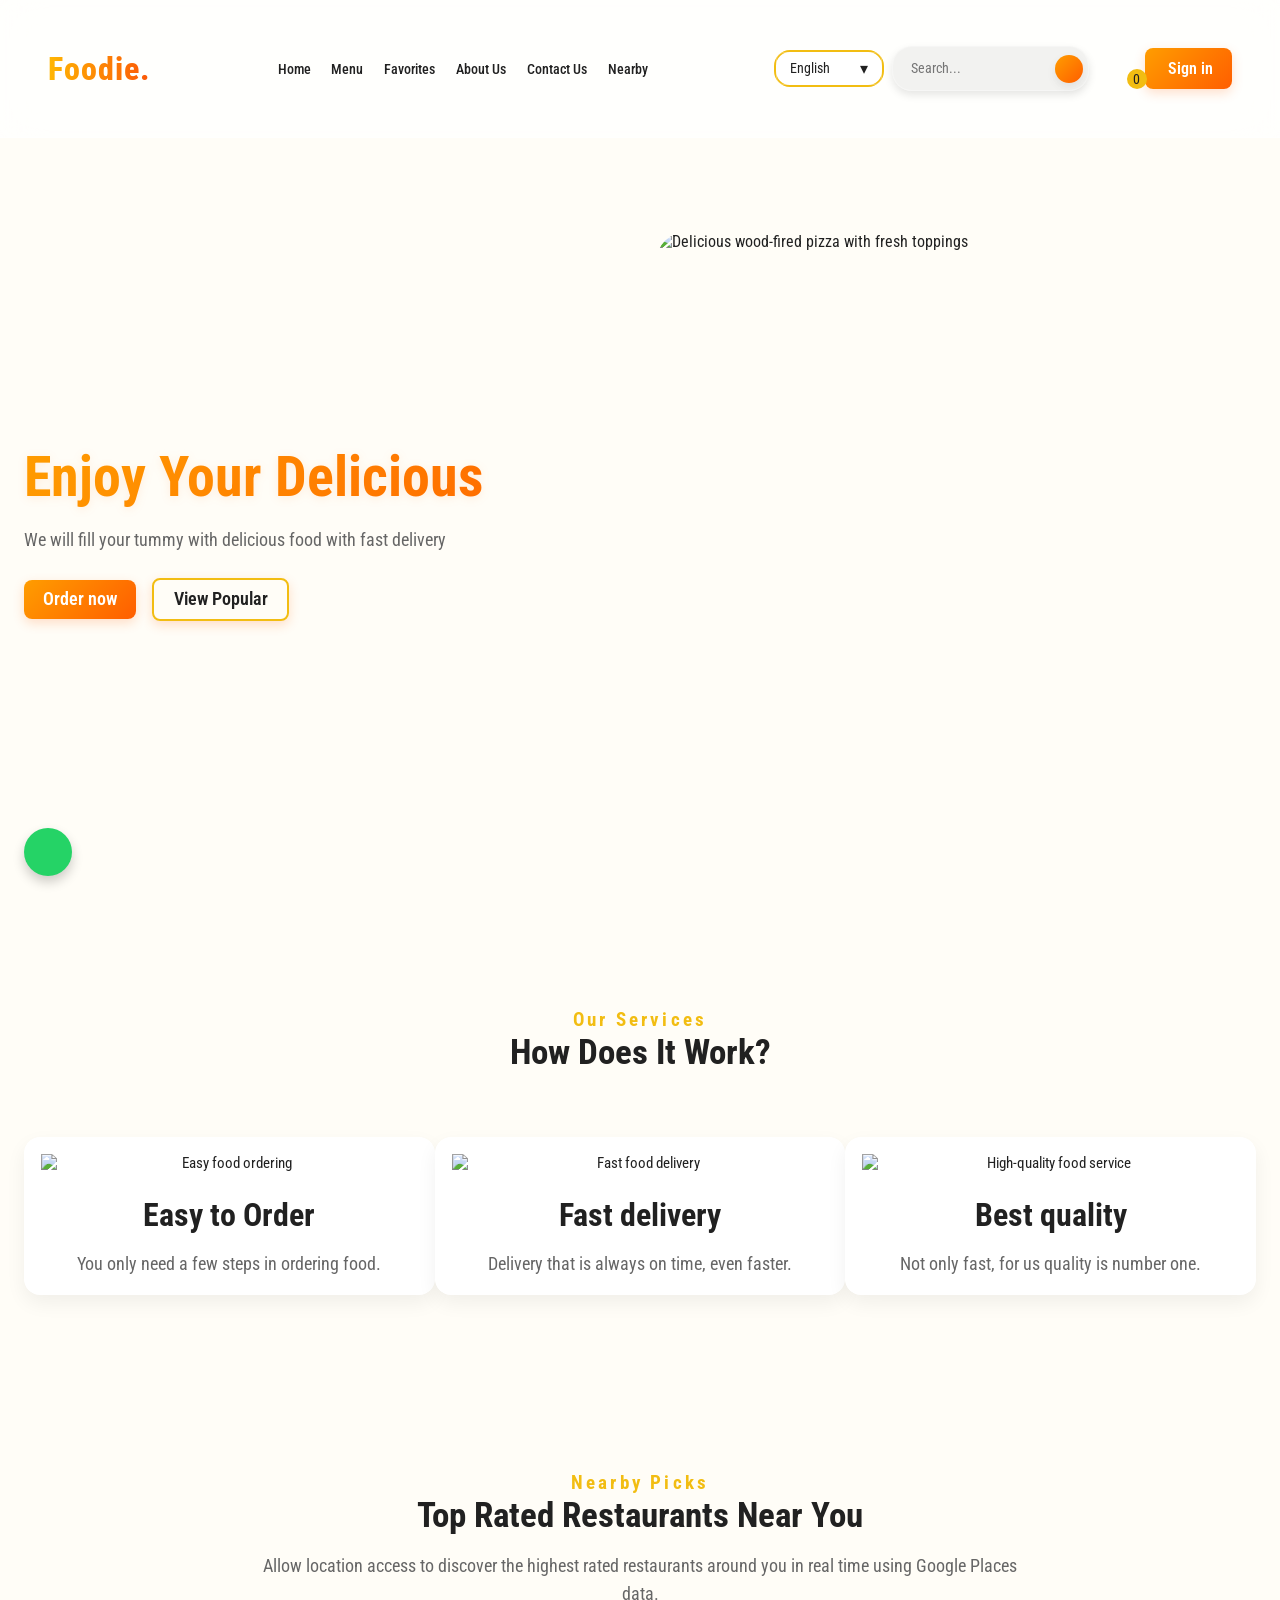
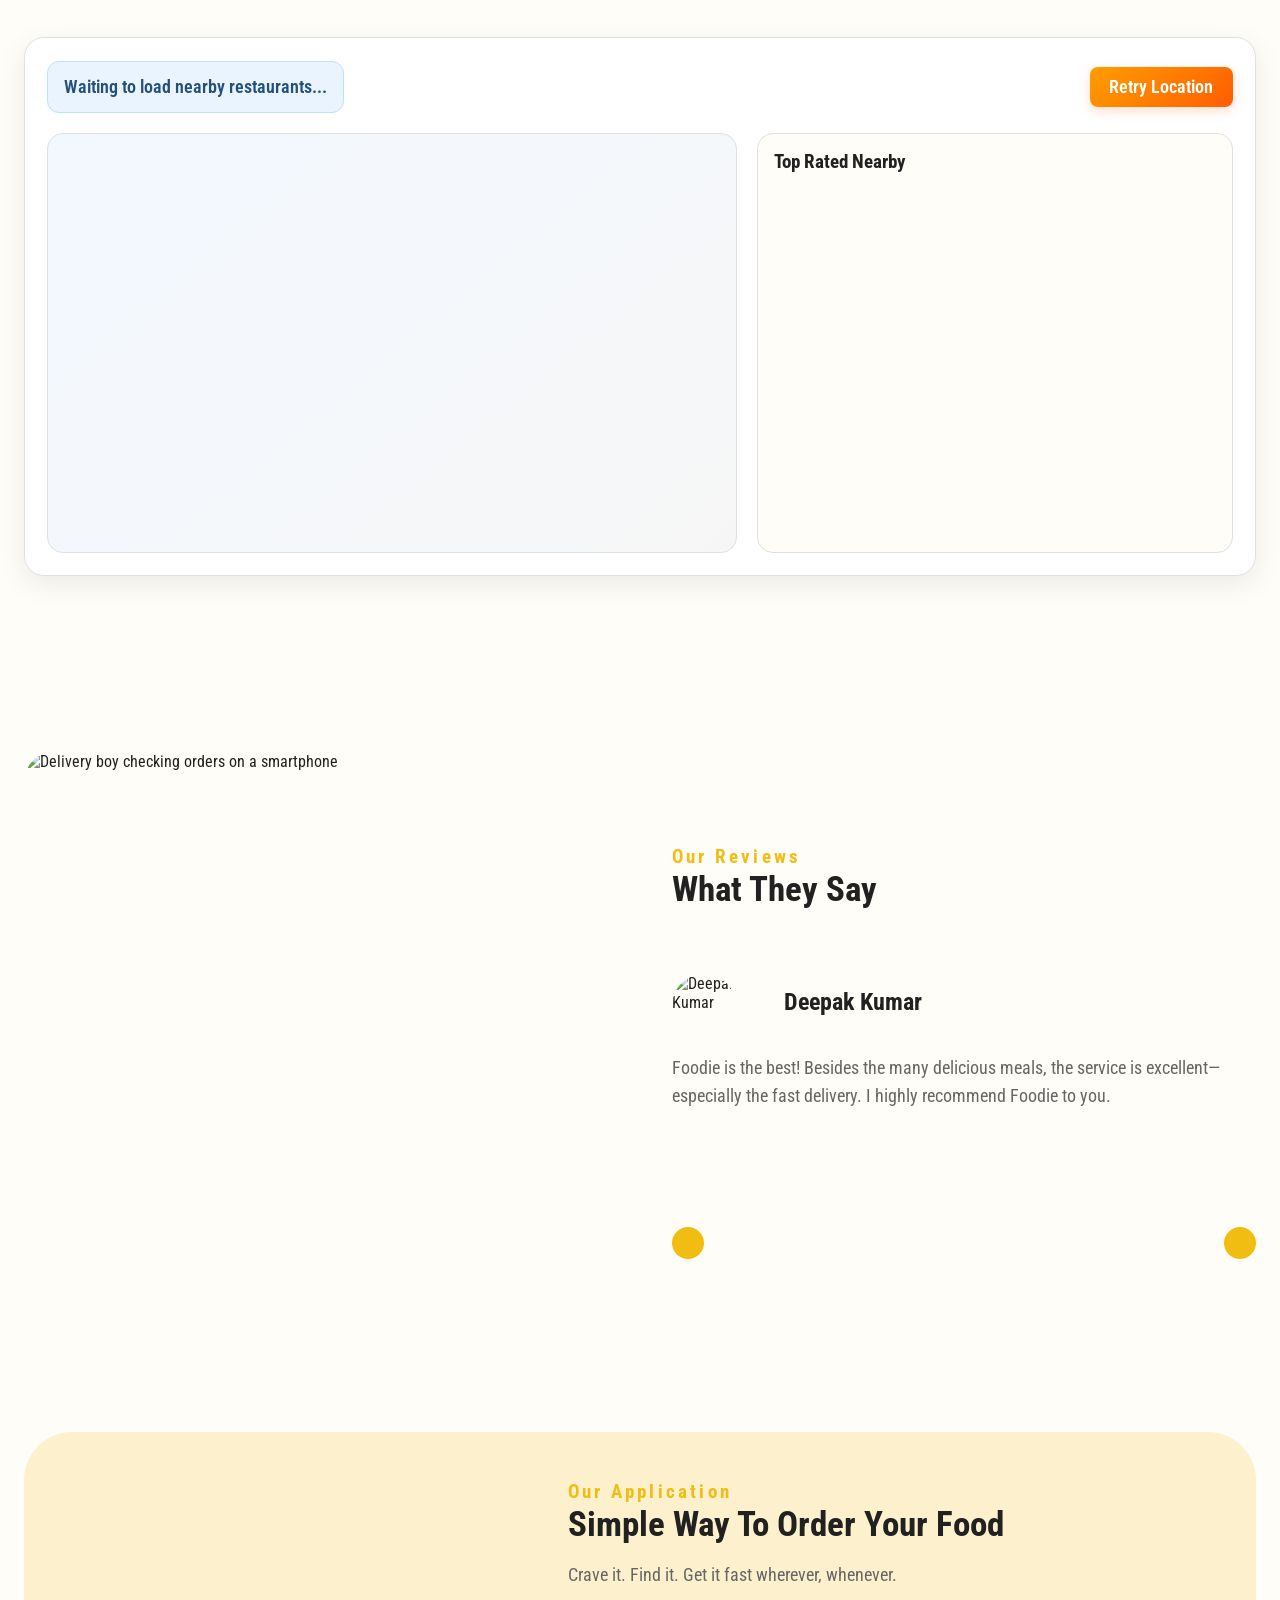
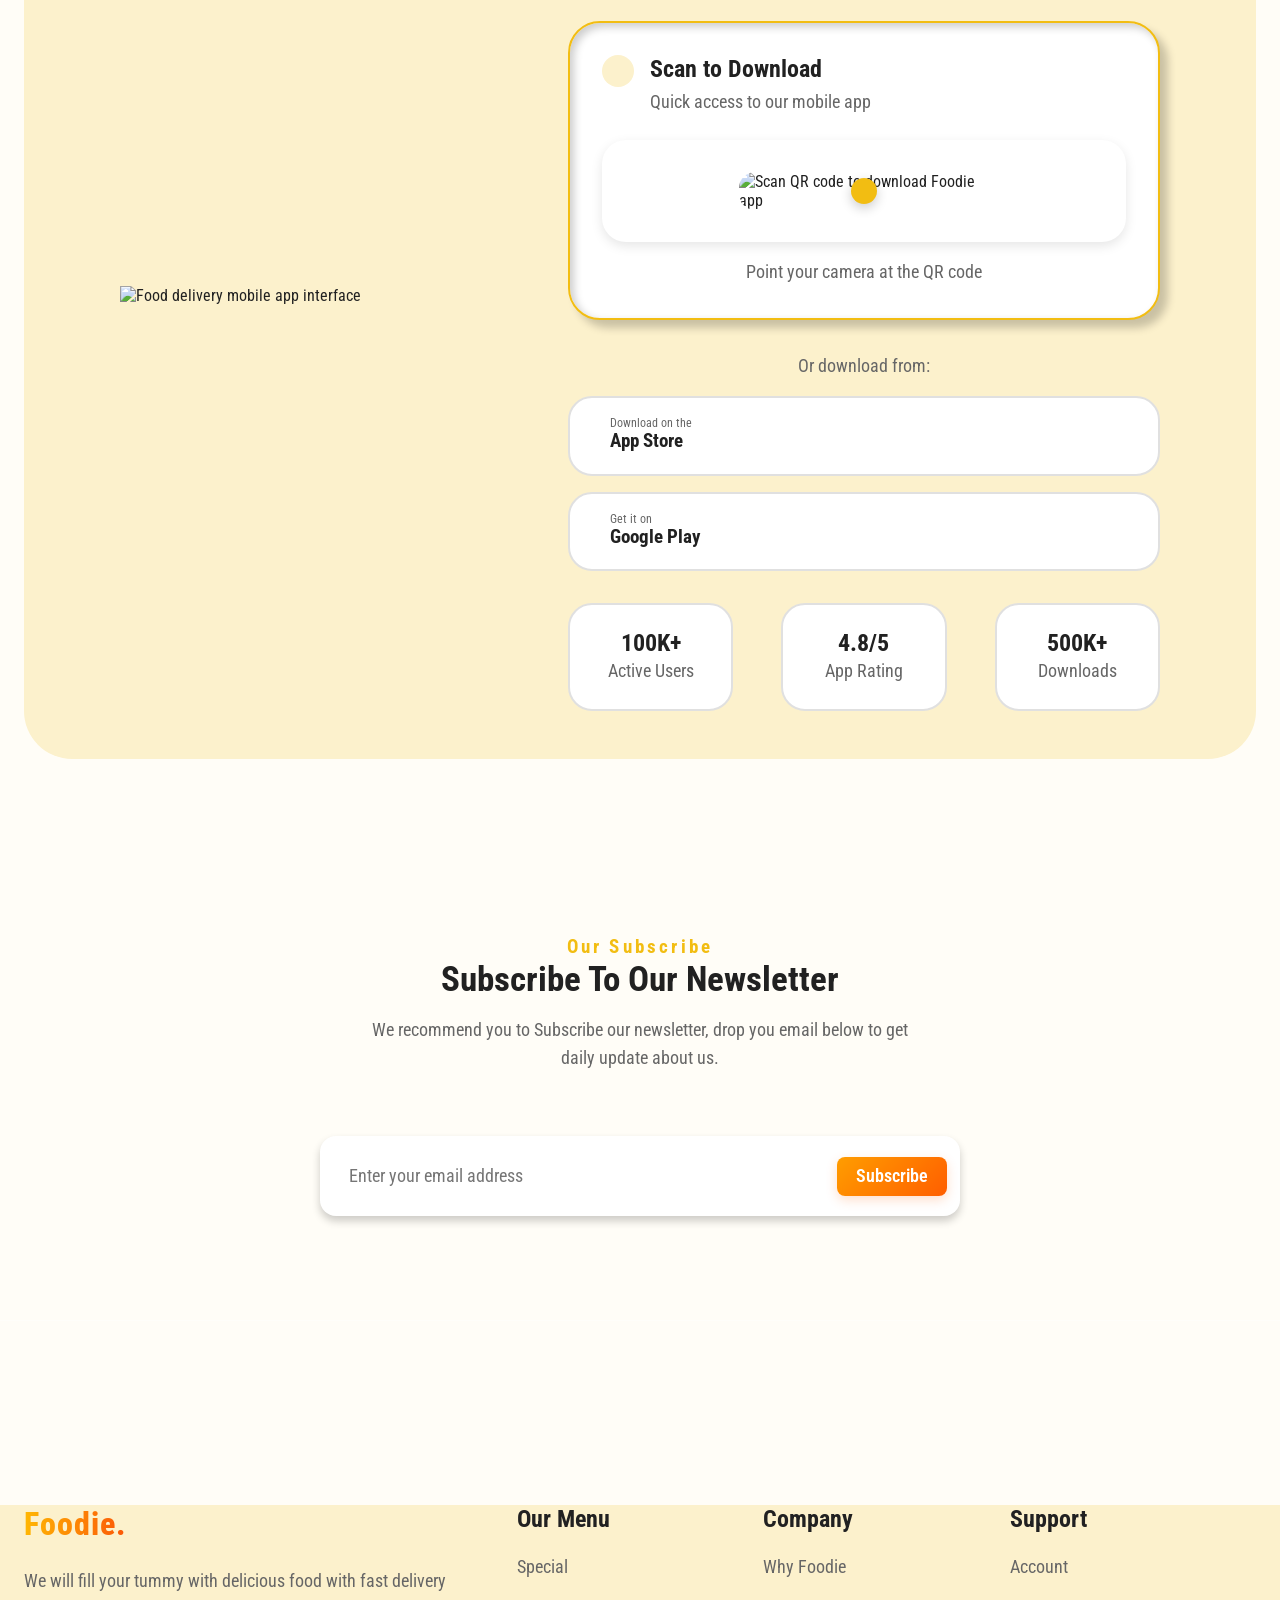
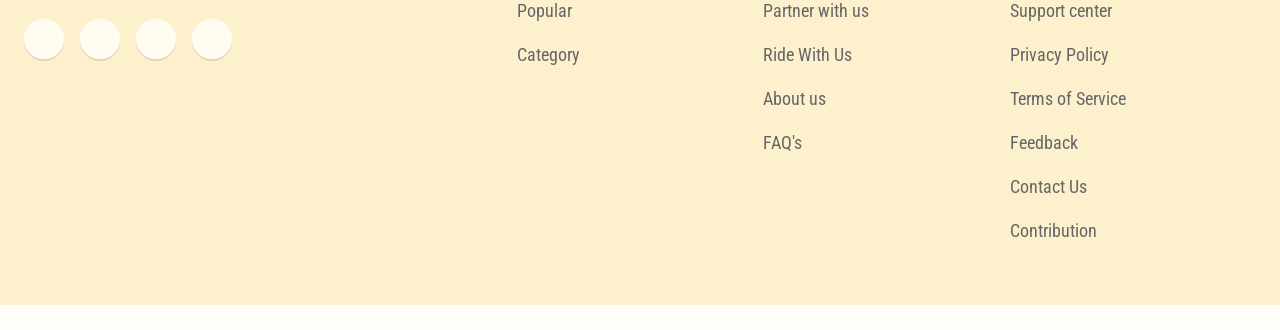
==== html/index.html @ a9fb2e62 "Merge pull request #619 from KGFCH2/feature/auth-and-ui-modernization feat: Modernize Authentication" ====
<!DOCTYPE html>
<html lang="en">

<head>
    <meta charset="UTF-8">
    <meta name="viewport" content="width=device-width, initial-scale=1.0">
    <title>Foodie</title>

    <meta name="description"
        content="Experience fast, reliable food delivery with a personalized touch. Our app combines advanced algorithms with vibrant design to bring delicious meals right to your door.">


    <script>
        // Immediately apply saved theme to prevent FOUC
        (function () {
            const savedTheme = localStorage.getItem('theme');
            if (savedTheme === 'dark') {
                document.documentElement.setAttribute('data-theme', 'dark');
            }
        })();
    </script>

    <link rel="icon" href="../imgs/favicon.webp" type="image/webp" />


    <link rel="stylesheet" href="../css/style.css" />
    <link rel="stylesheet" href="../css/cursor.css">

    <link rel="stylesheet" href="https://cdnjs.cloudflare.com/ajax/libs/font-awesome/7.0.0/css/all.min.css"
        integrity="sha512-DxV+EoADOkOygM4IR9yXP8Sb2qwgidEmeqAEmDKIOfPRQZOWbXCzLC6vjbZyy0vPisbH2SyW27+ddLVCN+OMzQ=="
        crossorigin="anonymous" referrerpolicy="no-referrer" />

    <link rel="stylesheet" href="https://cdn.jsdelivr.net/npm/swiper@11/swiper-bundle.min.css" />

    <link href="https://unpkg.com/aos@2.3.4/dist/aos.css" rel="stylesheet">

    <script async src="https://www.googletagmanager.com/gtag/js?id=G-XXXXXXXXXX"></script>
    <script>
        window.dataLayer = window.dataLayer || [];
        function gtag() { dataLayer.push(arguments); }
        gtag('js', new Date());
        gtag('config', 'G-XXXXXXXXXX');
    </script>

  <link href="https://fonts.googleapis.com/css2?family=Outfit:wght@300;400;600;700&display=swap" rel="stylesheet">
  <link rel="stylesheet" href="../css/modern-design.css">
</head>

<body>
<header>
    <nav class="navbar flex between wrapper">
        <a href="./index.html" class="logo">Foodie.</a>

        <!-- DESKTOP MENU -->
        <ul class="navList flex gap-1 between">
            <li><a href="./index.html#home" data-i18n="nav.home">Home</a></li>
            <li><a href="./menu.html" data-i18n="nav.menu">Menu</a></li>
            <li><a href="./my-favorites.html" data-i18n="nav.favorites"><i class="fa-solid fa-star"></i> Favorites</a></li>
            <li><a href="./aboutUs.html" data-i18n="nav.about">About Us</a></li>
            <li><a href="./contactUs.html" data-i18n="nav.contact">Contact Us</a></li>
            <li><a href="./nearbyres.html" data-i18n="nav.nearby">Nearby</a></li>
        </ul>

        <div class="desktop-action flex gap-1">
            <!-- Language Selector -->
            <div class="custom-select" id="language-custom-select">
                <div class="selected" tabindex="0" aria-haspopup="listbox" aria-expanded="false" aria-labelledby="language-custom-select">
                    English
                </div>
                <ul class="options" role="listbox" tabindex="-1">
                    <li data-value="en" role="option" aria-selected="true">English</li>
                    <li data-value="hi" role="option">हिंदी</li>
                    <li data-value="kn" role="option">ಕನ್ನಡ</li>
                    <li data-value="mr" role="option">मराठी</li>
                    <li data-value="bn" role="option">বাংলা</li>
                </ul>
            </div>

            <!-- Search Input -->
            <form class="navbar-search" action="#" method="get">
                <input type="text" name="search" id="navbar-search" placeholder="Search..." aria-label="Search menu items">
                <button type="submit" id="navbar-search-btn" aria-label="Search">
                    <i class="fa-solid fa-magnifying-glass"></i>
                </button>
            </form>

            <!-- Theme toggle -->
            <button class="desktop-action theme-toggle" aria-label="Toggle dark mode">
                <i class="fa-solid fa-moon"></i>
            </button>

            <!-- Cart Icon -->
            <a href="./checkout.html" class="cart-icon">
                <i class="fa-solid fa-bag-shopping"></i>
                <span class="cart-value">0</span>
            </a>

            <!-- Sign-in button -->
            <a href="./login.html" class="btn">
                <i class="fa-solid fa-user"></i>&nbsp;Sign in
            </a>

            <!-- Hamburger -->
            <a href="#" class="hamberger"><i class="fa-solid fa-bars"></i></a>
        </div>

        <!-- MOBILE MENU -->
        <ul class="mobile-menu">
            <li><a href="./index.html#home" data-i18n="nav.home">Home</a></li>
            <li><a href="./menu.html" data-i18n="nav.menu">Menu</a></li>
            <li><a href="./my-favorites.html" data-i18n="nav.favorites"><i class="fa-solid fa-star"></i> Favorites</a></li>
            <li><a href="./aboutUs.html" data-i18n="nav.about">About Us</a></li>
            <li><a href="./contactUs.html" data-i18n="nav.contact">Contact Us</a></li>
            <li><a href="./nearbyres.html" data-i18n="nav.nearby">Nearby</a></li>
            <li>
                <button class="theme-toggle mobile-theme-toggle" aria-label="Toggle dark mode">
                    <i class="fa-solid fa-moon"></i><span>Dark Mode</span>
                </button>
            </li>
            <li>
                <a href="./login.html" class="btn">
                    <i class="fa-solid fa-user"></i>&nbsp;Sign in
                </a>
            </li>
        </ul>
    </nav></header>

    <div id="offlineMessage"
        style="display: none; max-width: 500px; margin: 40px auto; padding: 20px; text-align: center; background: #fff; border-radius: 8px; box-shadow: 0 2px 10px rgba(0,0,0,0.1); position: fixed; top: 50%; left: 50%; transform: translate(-50%, -50%); z-index: 1000;">
        <div style="font-size: 48px; color: #ff4444; margin-bottom: 15px;">
            <i class="fa-solid fa-wifi-slash"></i>
        </div>
        <h3 style="font-size: 24px; color: #333; margin-bottom: 10px;">No Internet Connection</h3>
        <p style="color: #666; margin-bottom: 20px; line-height: 1.5;">
            We can't load the content right now. Please check your connection.
        </p>
        <button id="retryButton" style="background: #ff6b6b; color: white; border: none; padding: 12px 24px; 
                       border-radius: 6px; cursor: pointer; font-size: 16px; transition: all 0.3s;">
            <i class="fa-solid fa-sync"></i> Try Again
        </button>
        <div id="retryStatus" style="margin-top: 15px; color: #666; font-size: 14px;"></div>
    </div>

    <main>
        <section id="home">
            <div class="floating-food" style="top: 15%; left: 10%; animation-delay: 0s;"><i class="fa-solid fa-pizza-slice"></i></div>
            <div class="floating-food" style="top: 25%; right: 15%; animation-delay: 1s;"><i class="fa-solid fa-burger"></i></div>
            <div class="floating-food" style="bottom: 20%; left: 15%; animation-delay: 2s;"><i class="fa-solid fa-leaf"></i></div>
            <div class="floating-food" style="bottom: 15%; right: 10%; animation-delay: 3s;"><i class="fa-solid fa-bowl-food"></i></div>

            <div class="hero-section flex wrapper">
                <div class="content" data-aos="fade-right">
                    <h1 data-i18n="hero.title">Enjoy Your Delicious <span data-i18n="hero.highlight">Food</span></h1>
                    <p class="para" data-i18n="hero.subtitle">We will fill your tummy with delicious food with fast
                        delivery</p>
                    <div class="flex gap-2">
                        <a href="./menu.html" class="place-order-btn btn" data-i18n="hero.orderNow">Order now</a>
                        <a href="./popular.html" class="btn btn-secondary" style="background: transparent !important; border: 2px solid var(--gold-finger) !important; color: var(--text-primary) !important; display: flex; align-items: center; justify-content: center;" data-i18n="hero.viewPopular">View Popular</a>
                    </div>
                </div>
                <div class="image-container" data-aos="fade-left">
                    <span class="pizza-pause-zone" aria-hidden="true"></span>
                    <img src="../imgs/pizza.webp" alt="Delicious wood-fired pizza with fresh toppings" class="pizza-boy">
                </div>
            </div>
        </section>

        <section id="services">
            <div class="wrapper p-top" data-aos="fade-up">
                <div class="text-center">
                    <h5 data-i18n="services.sectionTitle">Our Services</h5>
                    <h2 data-i18n="services.mainTitle">How does it work?</h2>
                </div>
                <div class="flex text-center gap-4 mt-4">
                    <div class="srevice-card" data-aos="zoom-in" data-aos-delay="100">
                        <div>
                            <img src="../imgs/easy-to-order.webp" alt="Easy food ordering">
                        </div>
                        <h3 data-i18n="services.easyOrder.title">Easy to Order</h3>
                        <p data-i18n="services.easyOrder.description">You only need a few steps in ordering food.</p>
                    </div>

                    <div class="srevice-card" data-aos="zoom-in" data-aos-delay="200">
                        <div>
                            <img src="../imgs/fast-delivery.webp" alt="Fast food delivery">
                        </div>
                        <h3 data-i18n="services.fastDelivery.title">Fast delivery</h3>
                        <p data-i18n="services.fastDelivery.description">Delivery that is always on time, even faster.
                        </p>
                    </div>

                    <div class="srevice-card" data-aos="zoom-in" data-aos-delay="300">
                        <div>
                            <img src="../imgs/best-quality.webp" alt="High-quality food service">
                        </div>
                        <h3 data-i18n="services.bestQuality.title">Best quality</h3>
                        <p data-i18n="services.bestQuality.description">Not only fast, for us quality is number one.</p>
                    </div>
                </div>
            </div>
        </section>

        <section id="nearby-live" class="nearby-live-section">
            <div class="wrapper p-top" data-aos="fade-up">
                <div class="text-center">
                    <h5>Nearby Picks</h5>
                    <h2>Top Rated Restaurants Near You</h2>
                    <p class="para m-auto nearby-live-intro">Allow location access to discover the highest rated
                        restaurants around you in real time using Google Places data.</p>
                </div>

                <div class="nearby-live-panel">
                    <div class="nearby-live-controls">
                        <p id="nearbyStatus" class="nearby-live-status status-info" role="status" aria-live="polite">
                            Waiting to load nearby restaurants...
                        </p>
                      <button id="retryNearbySearch" class="btn nearby-retry-btn" type="button" title="Click to retry fetching your location">
    <i class="fa-solid fa-location-crosshairs"></i> Retry Location
</button>                      
                    </div>

                    <div class="nearby-live-layout">
                        <div id="nearbyRestaurantsMap" class="nearby-live-map"
                            aria-label="Map showing top rated nearby restaurants"></div>

                        <div class="nearby-live-list-wrap">
                            <h3 class="nearby-live-list-title">Top Rated Nearby</h3>
                            <ul id="nearbyRestaurantsList" class="nearby-live-list" aria-live="polite"></ul>
                        </div>
                    </div>
                </div>
            </div>
        </section>

        <!-- review section -->
        <section id="reviews">
            <div class="wrapper p-top flex gap-3" data-aos="fade-up">
                <div class="image-container" data-aos="fade-right">
                    <img src="../imgs/delivery-boy-with-phone.webp" alt="Delivery boy checking orders on a smartphone">
                </div>
                <div class="review-container" data-aos="fade-left">
                    <h5 data-i18n="reviews.sectionTitle">Our reviews</h5>
                    <h2 data-i18n="reviews.mainTitle">what they say</h2>
                    <div class="swiper mySwiper">
                        <div class="swiper-wrapper">
                            <div class="swiper-slide">
                                <div class="flex gap-3 mt-4">
                                    <div class="profile">
                                        <img src="../imgs/profile1.webp" alt="Deepak Kumar">
                                    </div>
                                    <div class="">
                                        <h4 data-i18n="reviews.deepakName"></h4>

                                        <div class="star mt-half">
                                            <i class="fa-solid fa-star highlighted-star"></i>
                                            <i class="fa-solid fa-star highlighted-star"></i>
                                            <i class="fa-solid fa-star highlighted-star"></i>
                                            <i class="fa-solid fa-star highlighted-star"></i>
                                        </div>
                                    </div>
                                </div>
                                <p class="para" data-i18n="reviews.deepakReview"></p>

                            </div>

                            <div class="swiper-slide">
                                <div class="flex gap-3 mt-4">
                                    <div class="profile">
                                        <img src="../imgs/profile2.webp" alt="Priya Roy">
                                    </div>
                                    <div class="">
                                        <h4 data-i18n="reviews.priyaName"></h4>
                                        <div class="star mt-half">
                                            <i class="fa-solid fa-star highlighted-star"></i>
                                            <i class="fa-solid fa-star highlighted-star"></i>
                                            <i class="fa-solid fa-star highlighted-star"></i>
                                            <i class="fa-solid fa-star highlighted-star"></i>
                                            <i class="fa-solid fa-star highlighted-star"></i>
                                        </div>
                                    </div>
                                </div>
                                <p class="para" data-i18n="reviews.priyaReview"></p>
                            </div>

                            <div class="swiper-slide">
                                <div class="flex gap-3 mt-4">
                                    <div class="profile">
                                        <img src="../imgs/profile3.webp" alt="Anjali Joshi">
                                    </div>
                                    <div class="">
                                        <h4 data-i18n="reviews.anjaliName"></h4>
                                        <div class="star mt-half">
                                            <i class="fa-solid fa-star highlighted-star"></i>
                                            <i class="fa-solid fa-star highlighted-star"></i>
                                            <i class="fa-solid fa-star highlighted-star"></i>
                                            <i class="fa-solid fa-star highlighted-star"></i>
                                            <i class="fa-solid fa-star highlighted-star"></i>
                                        </div>
                                    </div>
                                </div>
                                <p class="para" data-i18n="reviews.anjaliReview"></p>
                            </div>
                        </div>
                        <div class="flex between mt-4">
                            <a href="#" class="arrow"><i class="fa-solid fa-arrow-left"></i></a>
                            <a href="#" class="arrow"><i class="fa-solid fa-arrow-right"></i></a>
                        </div>
                    </div>
                </div>
            </div>
        </section>

        <section id="about">
            <div class="wrapper">
                <div class="app-container flex gap-3">
                    <div class="app-image" data-aos="fade-right">
                        <img src="../imgs/mobile-app.webp" alt="Food delivery mobile app interface">
                    </div>

                    <div class="content app-download-content" data-aos="fade-left">
                        <h5 data-i18n="app.sectionTitle">Our Application</h5>
                        <h2 data-i18n="app.mainTitle">Simple way to <br> order your food</h2>
                        <p class="para" data-i18n="app.description">Crave it. Find it. Get it fast wherever, whenever.
                        </p>

                        <div class="qr-download-section">
                            <div class="qr-code-container">
                                <div class="qr-header">
                                    <i class="fa-solid fa-qrcode"></i>
                                    <div>
                                        <h3 data-i18n="qr.scan"></h3>
                                        <p data-i18n="qr.quickAccess"></p>

                                    </div>
                                </div>

                                <div class="qr-code-box">
                                    <img src="../imgs/qr-code.png" alt="Scan QR code to download Foodie app"
                                        class="qr-code-image">
                                    <div class="qr-logo-badge">
                                        <i class="fa-solid fa-mobile-screen-button"></i>
                                    </div>
                                </div>

                                <p class="qr-instruction" data-i18n="qr.instruction"></p>

                            </div>

                            <div class="app-store-buttons">
                                <p class="download-text" data-i18n="qr.orDownload"></p>


                                <a href="#" class="app-store-btn ios-btn" target="_blank" rel="noopener noreferrer">
                                    <div class="store-btn-content">
                                        <i class="fa-brands fa-apple"></i>
                                        <div class="store-text">
                                            <span class="small-text" data-i18n="qr.appStoreSmall"></span>
                                            <span class="large-text" data-i18n="qr.appStoreLarge"></span>

                                        </div>
                                    </div>
                                    <i class="fa-solid fa-arrow-right arrow-icon"></i>
                                </a>

                                <a href="#" class="app-store-btn android-btn" target="_blank" rel="noopener noreferrer">
                                    <div class="store-btn-content">
                                        <i class="fa-brands fa-google-play"></i>
                                        <div class="store-text">
                                            <span class="small-text" data-i18n="qr.googlePlaySmall"></span>
                                            <span class="large-text" data-i18n="qr.googlePlayLarge"></span>

                                        </div>
                                    </div>
                                    <i class="fa-solid fa-arrow-right arrow-icon"></i>
                                </a>
                            </div>

                            <div class="app-stats">
                                <div class="stat-card">
                                    <i class="fa-solid fa-users"></i>
                                    <div class="stat-info">
                                        <h4>100K+</h4>
                                        <p data-i18n="qr.users"></p>

                                    </div>
                                </div>
                                <div class="stat-card">
                                    <i class="fa-solid fa-star"></i>
                                    <div class="stat-info">
                                        <h4>4.8/5</h4>
                                        <p data-i18n="qr.rating"></p>

                                    </div>
                                </div>
                                <div class="stat-card">
                                    <i class="fa-solid fa-download"></i>
                                    <div class="stat-info">
                                        <h4>500K+</h4>
                                        <p data-i18n="qr.downloads"></p>

                                    </div>
                                </div>
                            </div>
                        </div>
                    </div>
                </div>
            </div>
        </section>

        <section>
            <div class="wrapper p-top" data-aos="zoom-in">
                <div class="text-center">
                    <h5 data-i18n="newsletter.sectionTitle">Our Subscribe</h5>
                    <h2 data-i18n="newsletter.mainTitle">Subscribe to Our newsletter</h2>
                    <p class="para m-auto" data-i18n="newsletter.description">We recommend you to Subscribe our
                        newsletter,
                        drop you email below to get daily update about us.</p>

                    <form id="newsletterForm" class="input-container flex" data-aos="fade-up" data-aos-delay="200">
                        <input type="email" id="email" placeholder="Enter your email"
                            data-i18n-placeholder="newsletter.placeholder" />

                        <button type="submit" class="btn" data-i18n="newsletter.subscribeButton">Subscribe</button>
                    </form>
                    <span class="error-message" id="emailError"></span>
                </div>
            </div>
        </section>
    </main>

    <footer id="contacts" data-aos="fade-up"></footer>

    <a href="https://wa.me/911234567890" class="whatsapp-fab" target="_blank" rel="noopener noreferrer"
        aria-label="Chat on WhatsApp" title="Chat on WhatsApp">
        <i class="fa-brands fa-whatsapp"></i>
    </a>

    <a href="#home" class="back-to-top" aria-label="Back to top">
        <i class="fa-solid fa-arrow-up"></i>
    </a>

    <script src="https://cdn.jsdelivr.net/npm/swiper@11/swiper-bundle.min.js"></script>
    <script src="../js/utils.js"></script>
    <script src="../js/error-handler.js"></script>
    <script src="../js/performance-patches.js"></script>
    <script src="../js/footer.js"></script>
    <script src="../js/i18n.js"></script>
    <script src="../js/app.js"></script>
    <script>
        (function () {
            const hamburger = document.querySelector('.hamberger');
            const mobileMenu = document.querySelector('.mobile-menu');

            if (!hamburger || !mobileMenu) return;

            const cleanHamburger = hamburger.cloneNode(true);
            hamburger.replaceWith(cleanHamburger);

            cleanHamburger.addEventListener('click', function (e) {
                e.preventDefault();
                mobileMenu.classList.toggle('mobile-menu-active');

                const icon = cleanHamburger.querySelector('i');
                icon?.classList.toggle('fa-xmark');
                icon?.classList.toggle('fa-bars');
            });
        })();
    </script>
    <script src="../js/nearby-restaurants-home.js"></script>
    <script src="../js/cursor.js"></script>
    <script>
        // Prevent navigation when offline
        document.addEventListener('click', function (e) {
            if (!navigator.onLine) {
                const link = e.target.closest('a');
                if (link) {
                    e.preventDefault();
                    const retryStatus = document.getElementById('retryStatus');
                    if (retryStatus) {
                        retryStatus.textContent = 'Cannot navigate while offline. Please check your connection.';
                        retryStatus.style.animation = 'shake 0.5s ease-in-out';
                        setTimeout(() => {
                            retryStatus.style.animation = '';
                        }, 500);
                    }
                }
            }
        });

        // Offline handling
        function checkConnection() {
            const offlineMessage = document.getElementById('offlineMessage');
            const mainContent = document.querySelector('main');

            if (!navigator.onLine) {
                if (offlineMessage) offlineMessage.style.display = 'block';
                if (mainContent) mainContent.style.filter = 'blur(3px)';
            } else {
                if (offlineMessage) offlineMessage.style.display = 'none';
                if (mainContent) mainContent.style.filter = 'none';
            }
        }

        // Handle retry attempt
        async function handleRetry(event) {
            event.preventDefault();
            const retryButton = document.getElementById('retryButton');
            const retryStatus = document.getElementById('retryStatus');
            const rotationAnimation = [
                { transform: 'rotate(0deg)' },
                { transform: 'rotate(360deg)' }
            ];
            const rotationTiming = {
                duration: 1000,
                iterations: 1
            };

            if (!navigator.onLine) {
                retryButton.disabled = true;
                const icon = retryButton.querySelector('i');
                icon.classList.remove('fa-sync');
                icon.classList.add('fa-spinner');
                icon.animate(rotationAnimation, rotationTiming);
                retryStatus.textContent = 'Checking connection...';

                try {
                    const testUrls = [
                        'https://www.google.com/favicon.ico',
                        'https://www.cloudflare.com/favicon.ico'
                    ];

                    const timeoutPromise = new Promise((_, reject) =>
                        setTimeout(() => reject(new Error('timeout')), 3000)
                    );

                    for (const url of testUrls) {
                        try {
                            const fetchPromise = fetch(url, {
                                mode: 'no-cors',
                                cache: 'no-store'
                            });
                            await Promise.race([fetchPromise, timeoutPromise]);
                            // If we get here, we're online
                            checkConnection();
                            return;
                        } catch (e) {
                            continue;
                        }
                    }
                    throw new Error('offline');
                } catch (error) {
                    const icon = retryButton.querySelector('i');
                    icon.classList.remove('fa-spinner');
                    icon.classList.add('fa-sync');
                    retryButton.disabled = false;
                    retryStatus.textContent = 'Still offline. Please check your connection.';
                    retryStatus.style.animation = 'shake 0.5s ease-in-out';
                    setTimeout(() => {
                        retryStatus.style.animation = '';
                    }, 500);
                }
            }
        }

        // Initialize offline handling
        checkConnection();
        window.addEventListener('online', checkConnection);
        window.addEventListener('offline', checkConnection);
        document.getElementById('retryButton').addEventListener('click', handleRetry);

        // Back to top functionality
        (function () {
            const backToTop = document.querySelector('.back-to-top');
            if (!backToTop) return;
            window.addEventListener('scroll', () => {
                if (window.scrollY > 400) backToTop.classList.add('visible');
                else backToTop.classList.remove('visible');
            });
            backToTop.addEventListener('click', e => {
                e.preventDefault();
                window.scrollTo({ top: 0, behavior: 'smooth' });
            });
        })();
    </script>

    <script src="https://unpkg.com/aos@2.3.4/dist/aos.js"></script>
    <script>
        AOS.init({
            duration: 1000,     // Animation duration (1s)
            easing: 'ease-out', // Smooth easing
            once: true,         // Animate only once per element
            offset: 100         // Offset from bottom before trigger
        });
    </script>

    <script src="../js/newsletter.js"></script>
    <script src="../js/reviews.js"></script>

    <script>
        (function () {
            // Handle search form submission - redirect to menu.html with search query
            const searchForms = document.querySelectorAll('.navbar-search');

            searchForms.forEach(form => {
                form.addEventListener('submit', function (e) {
                    e.preventDefault();
                    const searchInput = form.querySelector('input[name="search"]');
                    const query = searchInput.value.trim();

                    if (query) {
                        window.location.href = `./menu.html?search=${encodeURIComponent(query)}`;
                    } else {
                        window.location.href = './menu.html';
                    }
                });
            });
        })();
    </script>
    <script src="../js/language-dropdown.js"></script>
</body>

</html>
---- css/style.css ----
@import url('https://fonts.googleapis.com/css2?family=Lato:ital,wght@0,100;0,300;0,400;0,700;0,900;1,100;1,300;1,400;1,700;1,900&family=Montserrat:wght@100..900&family=Nunito:ital,wght@0,200..1000;1,200..1000&family=PT+Sans:ital,wght@0,400;0,700;1,400;1,700&family=Roboto+Condensed:ital,wght@0,100..900;1,100..900&family=Roboto:wdth,wght@87.5,600&display=swap');

    * {
        padding: 0;
        margin: 0;
        box-sizing: border-box;
        font-family: "Roboto Condensed";
    }

    :root {
        /* Light theme (default) */
        --lead: #212121;
        --gold-finger: #F2BD12;
        --eye-ball: #FFFDF7;
        --hint-yellow: #FCF1CC;
        --pure-while: #FFF;
        --text-primary: #212121;
        --text-secondary: #666666;
        --bg-primary: #FFFDF7;
        --bg-secondary: #FFF;
        --bg-accent: #FCF1CC;
        --border-color: #E0E0E0;
        --shadow: rgba(0, 0, 0, 0.1);
        --shadow-strong: rgba(0, 0, 0, 0.2);
        --navbar-bg: transparent;
        --logo-color: #111;
        --gold-hover: #e67e22;
        --success: #27ae60;
        --error: #e74c3c;
        --yellow-glow: #f9d423;
        --light-yellow-glow: #ffe259;
        --red-touch: #ff4e50;
        --orange-touch: #ffa751;
        --gold-glow: #f39c12;
        --white: #ffffff;

    }

    [data-theme="dark"] {
        /* Dark theme */
        --lead: #E0E0E0;
        --gold-finger: #F2BD12;
        --eye-ball: #1A1A1A;
        --hint-yellow: #2D2D2D;
        --pure-while: #2D2D2D;
        --text-primary: #E0E0E0;
        --text-secondary: #B0B0B0;
        --bg-primary: #1A1A1A;
        --bg-secondary: #2D2D2D;
        --bg-accent: #2D2D2D;
        --border-color: #404040;
        --shadow: rgba(0, 0, 0, 0.3);
        --shadow-strong: rgba(0, 0, 0, 0.5);
        --navbar-bg: transparent;
        --logo-color: #fff;
        --text-black:#2a2a2a;
    }

    /* Dark theme specific improvements */
    [data-theme="dark"] .order-card {
        border-color: var(--hint-yellow);
    }

    [data-theme="dark"] .social-media {
        background-color: var(--text-secondary) !important;
    }

    [data-theme="dark"] .social-media:hover {
        background-color: var(--gold-finger) !important;
    }

    [data-theme="dark"] .btn:hover {
        background-color: var(--gold-finger);
        color: var(--bg-primary);
    }

    [data-theme="dark"] .quatity-btn {
        background: var(--gold-finger);
        color: var(--bg-primary);
    }

    [data-theme="dark"] .quatity-btn:hover {
        background: var(--text-primary);
        color: var(--bg-primary);
    }

    body {
        background-color: var(--eye-ball);
        color: var(--lead);
        transition: background-color 0.4s ease, color 0.4s ease;
        overflow-x: hidden;
    }

    /* Dark mode overrides */
    body.dark-mode {
        --lead: #E0E0E0;
        --eye-ball: #1c1c1c;
        --hint-yellow: #4b3b00;
        --pure-white: #2c2c2c;
        --gold-finger: #ffca28;
        background-color: var(--eye-ball);
        color: var(--lead);
    }

    .theme-toggle {
        background: var(--gold-finger);
        border: none;
        border-radius: 50%;
        padding: 0.6rem;
        font-size: 1.2rem;
        cursor: pointer;
        color: var(--lead);
        transition: background 0.3s ease, transform 0.3s ease;
    }

    .theme-toggle:hover {
        transform: rotate(15deg) scale(1.1);
        background: var(--lead);
        color: var(--pure-while);
    }

    html {
        scroll-behavior: smooth;
        scroll-padding-top: 14vh;
    }

    body::-webkit-scrollbar {
        width: 0;
    }

    /* BASIC STYLING */

    a {
        color: var(--text-primary);
        text-decoration: none;
        font-size: 1.1rem;
        transition: color 0.3s ease;
    }

    .flex {
        display: flex;
        align-items: center;
        flex-wrap: wrap;
    }

    li {
        list-style: none;
    }

    .between {
        justify-content: space-between;
    }

    .gap-2 {
        gap: 2rem;
    }

    .gap-3 {
        gap: 3rem;
    }

    .wrapper {
        max-width: 1400px;
        margin: auto;
        padding-inline: 1.5rem;
    }

    img {
        height: auto;
        max-width: 100%;
        margin: auto;
        display: block;
    }

    .p-top {
        padding-top: 6rem;
    }

    .text-center {
        text-align: center;
    }

    .mt-4 {
        margin-top: 4rem;
    }

    .mt-half {
        margin-top: 0.5rem;
    }

    .mt-one {
        margin-top: 1.5rem;
    }

    .m-auto {
        margin: auto;
    }

    /* HEADER STYLING - UPDATED FOR TRANSPARENT NAVBAR */

    header {
        position: fixed;
        top: 0;
        left: 0;
        width: 100%;
        background-color: var(--bg-accent);
        box-shadow: none;
        z-index: 1000;
        transition: background-color 0.3s ease, box-shadow 0.3s ease;
    }

    header.scrolled {
        background-color: var(--bg-secondary);
        box-shadow: 0 2px 5px var(--shadow);
    }

    /* Override wrapper constraints inside header */
    header .wrapper,
    header .navbar.wrapper {
        max-width: 100% !important;
        padding-inline: 3rem !important;
    }
    .navbar {
        flex-wrap: nowrap !important;
    }
    .navbar-search input {
        width: 150px !important; /* reduce width */
    }

    .custom-select {
        width: 110px !important; /* language select shorter */
    }

    /* Navbar Responsiveness Fixes */
    @media (min-width: 1024px) and (max-width: 1400px) {
        .navList {
            gap: 1rem !important;
        }
        .navList a {
            font-size: 0.95rem !important;
        }
        .desktop-action {
            gap: 0.8rem !important;
        }
        .navbar-search input {
            width: 100px !important;
        }
        .navbar .btn {
            padding: 0.7rem 1.2rem !important;
            font-size: 1rem !important;
        }
    }

    @media (max-width: 1200px) {
        .navList {
            display: none !important;
        }
        .desktop-action .hamberger {
            display: block !important;
        }
    }


    /* Hover effect for navbar links */
    .navList a {
        position: relative;
        color: var(--text-primary);
        text-decoration: none;
        transition: color 0.3s ease;
    }

    /* Add an underline animation */
    .navList a::after {
        content: "";
        position: absolute;
        left: 0;
        bottom: -5px;
        width: 0;
        height: 2px;
        background-color: var(--gold-finger);
        transition: width 0.3s ease;
    }

    /* On hover — text color + underline animation */
    .navbar li a:hover,
    .navbar li a.active {
        color: var(--gold-finger);
        /* border-bottom: 1px solid var(--gold-finger); */
    }

    .navList a:hover::after {
        width: 100%;
    }

    .navbar {
        height: 14vh;
        width: 100%;
        display: flex;
        align-items: center;
        justify-content: space-between;
        position: relative;
        padding: 0 3rem;
        background-color: transparent;
        box-shadow: none;
    }

    .logo {
      font-weight: 800;
      font-size: 2rem;
      letter-spacing: 1px;
      text-transform: capitalize;
      text-decoration: none;
      background: linear-gradient(90deg, #ffb703, #fb5607, #ff006e, #8338ec, #3a86ff);
      background-size: 400% 400%;
      -webkit-background-clip: text;
      -webkit-text-fill-color: transparent;
      animation: foodieFlow 6s ease-in-out infinite;
      transition: transform 0.4s ease, text-shadow 0.4s ease;
      display: inline-block;
      cursor: pointer;
    }

    .logo:hover {
      transform: scale(1.08) rotate(-2deg);
      text-shadow: 0 0 12px rgba(255, 183, 3, 0.6),
                   0 0 20px rgba(255, 0, 110, 0.5),
                   0 0 30px rgba(58, 134, 255, 0.4);
    }

    /* Flowing gradient animation */
    @keyframes foodieFlow {
      0% { background-position: 0% 50%; }
      50% { background-position: 100% 50%; }
      100% { background-position: 0% 50%; }
    }

.btn {
    display: inline-block;
    padding: 0.9rem 2rem;
    margin-top: 0; /* Fixed: Remove margin-top causing misalignment */
    background-color: var(--gold-finger);
    border: none;
    border-radius: 1rem;
    font-size: 1.1rem;
    box-shadow: rgba(0, 0, 0, 0.1) 0 2px 1px;
    color: var(--pure-while);
    transition: 0.3s ease-in-out;
    border: none;
    cursor: pointer;
    align-self: center;
}

    .btn:hover {
        background-color: var(--lead);
    }

    .cart-icon {
        color: var(--lead);
        font-size: 1.3rem;
        position: relative;
    }

    .cart-icon .cart-value {
        position: absolute;
        top: 50%;
        right: -10px;
        font-size: 0.85rem;
        width: 20px;
        aspect-ratio: 1;
        border-radius: 100vh;
        background-color: var(--gold-finger);
        color: var(--lead);
        text-align: center;
        line-height: 20px;
    }

    /* THEME TOGGLE BUTTON */
    .theme-toggle {
        background: none;
        border: none;
        color: var(--text-primary);
        font-size: 1.3rem;
        cursor: pointer;
        padding: 0.5rem;
        border-radius: 50%;
        transition: all 0.3s ease;
        display: flex;
        align-items: center;
        justify-content: center;
        width: 2.5rem;
        height: 2.5rem;
    }

    .theme-toggle:hover {
        background-color: var(--bg-accent);
        transform: scale(1.1);
    }

    .theme-toggle i {
        transition: transform 0.3s ease, color 0.3s ease;
    }

    .theme-toggle.dark i {
        transform: rotate(180deg);
    }

    .theme-toggle:hover i {
        color: var(--gold-finger);
    }

    /* LANGUAGE SELECTOR STYLING */
    /* LANGUAGE SELECTOR CUSTOM DROPDOWN - FIXED */
    .custom-select {
        position: relative;
        background-color: var(--bg-secondary);
        border: 2px solid var(--gold-finger);
        border-radius: 1rem;
        width: 150px;
        cursor: pointer;
    }
    .custom-select .selected {
        display: flex;
        align-items: center;
        justify-content: space-between;
        padding: 0.7rem 1rem;
        color: var(--text-primary);
    }
    .custom-select .selected::after {
        content: "\25BE";
        font-size: 1rem;
        color: var(--text-primary);
        margin-left: 0.5rem;
    }
    .custom-select .options {
        position: absolute;
        top: calc(100% + 4px);
        left: 0;
        right: 0;
        background: var(--bg-secondary);
        border: 2px solid var(--gold-finger);
        border-radius: 1rem;
        box-shadow: 0 5px 10px rgba(0, 0, 0, 0.1);
        z-index: 10;
        list-style: none;
        margin: 0;
        padding: 0;
        display: none;
        opacity: 0;
        transform: translateY(-6px);
    }
    .custom-select.open .options {
        display: block;
        animation: customSelectFade 0.25s ease forwards;
    }
    .custom-select .options li {
        padding: 0.7rem 1rem;
        color: var(--text-primary);
        cursor: pointer;
        transition: background 0.2s ease;
    }
    .custom-select .options li:hover {
        background: var(--hint-yellow);
    }
    @keyframes customSelectFade {
        from {
            opacity: 0;
            transform: translateY(-6px);
        }
        to {
            opacity: 1;
            transform: translateY(0);
        }
    }

    .mobile-theme-toggle {
        width: auto;
        padding: 0.8rem 1.5rem;
        border-radius: 1rem;
        background-color: var(--bg-accent);
        margin: 0.5rem 0;
        gap: 0.5rem;
    }

    .mobile-theme-toggle span {
        font-size: 1rem;
        font-weight: 500;
    }

    .desktop-action {
        display: flex;
        align-items: center;
        gap: 1.5rem;
    }

    .desktop-action .hamberger {
        font-size: 1.5rem;
        display: none;
        cursor: pointer;
    }

    .desktop-action .hamberger i {
        cursor: pointer;
    }

    .mobile-menu {
        display: none;
    }

    /* SECTION STYLING */

    /* HERO SECTION */
    .hero-section {
        min-height: calc(100vh - 14vh);
        margin-top: 1vh;
    }

    h1 {
        text-transform: capitalize;
        font-size: 5.6vw;
        color: var(--text-primary);
        transition: color 0.3s ease;
    }

    h1 span {
        color: var(--gold-finger);
    }

    p {
        font-size: 1.5rem;
        color: var(--text-secondary);
        line-height: 1.8rem;
        font-weight: 400;
        transition: color 0.3s ease;
    }

.para {
    margin-block: 2rem 3rem;
    max-width: 550px;
}

    .content,
    .srevice-card {
        flex: 1;
        flex-basis: 300px;
    }

    .image-container {
        position: relative;
        width: 600px;
        height: 600px;
        border-radius: 30px;
        overflow: hidden;
        perspective: 1000px;
    }

    .pizza-boy {
        position: relative;
        z-index: 1;
        width: 100%;
        height: 100%;
        border-radius: 30px;
        animation: pizzaSlowSpin 24s linear infinite;
        transform-origin: center center;
    }

    .pizza-pause-zone {
        position: absolute;
        top: 50%;
        left: 50%;
        width: 72%;
        height: 72%;
        border-radius: 50%;
        transform: translate(-50%, -50%);
        z-index: 2;
    }

    .pizza-pause-zone:hover ~ .pizza-boy {
        animation-play-state: paused;
    }

    @keyframes pizzaSlowSpin {
        from {
            transform: rotate(0deg);
        }
        to {
            transform: rotate(360deg);
        }
    }

    @media (prefers-reduced-motion: reduce) {
        .pizza-boy {
            animation: none;
        }
    }


    .social-media {
        background: var(--hint-yellow);
        width: 3rem;
        aspect-ratio: 1;
        border-radius: 1rem;
        display: flex;
        font-size: 2rem;
        align-items: center;
        box-shadow: rgba(0, 0, 0, 0.1) 0 2px 1px;
        transition: all 0.5s ease-in-out;
    }

    .linkdin img {
        width: 2rem;
    }

    .social-media:hover {
        width: 3.2rem;
    }

    /* SECTION 01 */
    h5 {
        text-transform: capitalize;
        font-size: 1.2rem;
        letter-spacing: 0.2rem;
        color: var(--gold-finger);
    }

    h2 {
        font-size: 4rem;
        text-transform: capitalize;
        color: var(--text-primary);
        transition: color 0.3s ease;
    }

    h3 {
        font-size: 2rem;
        color: var(--text-primary);
        transition: color 0.3s ease;
    }

    .srevice-card h3 {
        margin-top: 1.5rem;
        margin-bottom: 1rem;
    }

    /* SECTION 02 */
    .order-card {
        flex: 1;
        flex-basis: 300px;
        background: var(--bg-secondary);
        border: 2px solid var(--gold-finger);
        border-radius: 2rem;
        box-shadow:
            var(--shadow-strong) 8px 8px 8px,
            var(--shadow-strong) 8px 8px 8px inset;
        transition: all 0.5s ease-in-out;
        padding: 0 1rem 1rem 1rem;
        position: relative;
    }

    .order-card:hover{
        transform: translateY(-10px);
        box-shadow: 0 0 15px 5px rgba(233, 120, 79, 0.514);
    }

    /* Favorite heart button on cards */
    .order-card .fav-btn {
        position: absolute;
        top: 0.8rem;
        right: 0.8rem;
        background: var(--bg-secondary);
        color: var(--text-secondary);
        border: 2px solid var(--border-color);
        width: 2.5rem;
        height: 2.5rem;
        border-radius: 50%;
        display: inline-flex;
        align-items: center;
        justify-content: center;
        cursor: pointer;
        transition: all 0.2s ease-in-out;
    }

    .order-card .fav-btn:hover {
        border-color: var(--gold-finger);
        color: var(--gold-finger);
    }

    .order-card .fav-btn.active {
        background: var(--gold-finger);
        color: var(--lead);
        border-color: var(--gold-finger);
    }

    .order-card img {
        width: 10rem;
        filter: drop-shadow(rgba(0, 0, 0, 0.2) 0px 10px 10px);
    }

    h4 {
        font-size: 1.5rem;
        color: var(--text-primary);
        transition: color 0.3s ease;
    }

    .price {
        font-size: 1.5rem;
        padding: 1.3rem 0 2rem 0;
        color: var(--gold-finger);
    }

    /* CART TAB STYLING */

    .cart-tab {
        background-color: var(--bg-accent);
        position: fixed;
        inset: 0 -500 0 auto;
        width: 25rem;
        padding-block: 0.5rem;
        display: flex;
        flex-direction: column;
        justify-content: center;
        align-items: center;
        z-index: 9;
        box-shadow: var(--shadow) -10px -10px 20px;
        transition: .3s ease-in-out;
        display: none;
    }

    .cart-tab-active {
        inset: 8rem 0 0 auto;
        display: flex;
    }

    .cart-list {
        flex: 1;
        width: 100%;
        margin-top: 1.5rem;
        overflow: auto;
    }

    .cart-list::-webkit-scrollbar {
        width: 0;
    }

    .total-container {
        width: 100%;
        background-color: var(--gold-finger);
        text-align: center;
        margin-block: 1rem;
        padding-block: 1rem;
    }

    .total-container h4 {
        display: inline-block;
        font-size: 1.3rem;
        font-weight: 400;
    }

    .btn-container .btn {
        background-color: var(--lead);
        transition: 0.4s ease-in;
    }

    .btn-container .btn:hover {
        background-color: var(--gold-finger);
        color: var(--lead);
    }

    .item {
        display: flex;
        align-items: center;
        justify-content: space-between;
        gap: 1rem;
        padding: 0.7rem 1rem;
        transition: all .5s ease-in-out;
    }

    .item.slide-out {
        transform: translateX(50%);
    }

    .item .detail {
        flex: 2;
    }

    .cart-list .item:nth-child(2n) {
        background: var(--bg-primary);
    }

    .item .images-container img {
        width: 5rem;
    }

    .item h4 {
        font-size: 1.1rem;
        color: var(--text-primary);
    }

    .item .item-total {
        font-weight: 400;
        margin-top: 0.3rem;
    }

    .quatity-btn {
        background: var(--lead);
        color: var(--pure-while);
        width: 1.7rem;
        aspect-ratio: 1;
        border-radius: 100vw;
        text-align: center;
        line-height: 1.7rem;
    }

    .quatity-value {
        font-size: 1.2rem;
        font-weight: 400;
        margin-inline: 0.6rem;
    }

    /* SECTION 03 */
    .review-container {
        width: 650px;
        max-width: 100%;
        flex: 1;
        flex-basis: 300px;
    }

    .swiper {
        width: 100%;
        height: 100%;
    }

    .profile {
        width: 4rem;
        aspect-ratio: 1;
        border-radius: 100vw;
        overflow: hidden;
    }

    .profile img {
        width: 100%;
        height: 100%;
        object-fit: cover;
    }

    .arrow {
        background-color: var(--gold-finger);
        border-radius: 100vw;
        padding: 1rem;
        aspect-ratio: 1;
        color: var(--lead);
    }

    /* SECTION 04 */
    .app-container {
        background-color: var(--bg-accent);
        border-radius: 3rem;
        padding: 3rem 6rem;
    }

    .app-image img {
        width: 25rem;
    }

    .app-container h2 {
        font-size: 4.5rem;
    }

    /* SECTION 05 STYLING */

    .input-container {
        width: 40rem;
        max-width: 100%;
        background: var(--bg-secondary);
        padding: 0.8rem;
        box-shadow: var(--shadow-strong) 0 5px 8px;
        border-radius: 1rem;
        margin: 4rem auto;
    }

    input[type="email"] {
        flex: 1;
        height: 6vh;
        background: transparent;
        border: none;
        font-size: 1.1rem;
        padding-left: 1rem;
        color: var(--text-primary);
    }

    input[type="email"]:focus {
        outline: none;
    }

    /* EMAIL VALIDATION STYLES */

    /* Error state for invalid email */
    input[type="email"].error {
        border: 2px solid #e74c3c !important;
        border-radius: 0.5rem;
        animation: shake 0.3s;
    }

    /* Error message styling */
    .error-message {
        display: none;
        color: #e74c3c;
        font-size: 0.9rem;
        margin-top: 0.5rem;
        font-weight: 500;
        text-align: center;
    }

    /* Shake animation for error state */
    @keyframes shake {

        0%,
        100% {
            transform: translateX(0);
        }

        25% {
            transform: translateX(-10px);
        }

        75% {
            transform: translateX(10px);
        }
    }

    /* Optional: Success state (green border when valid) */
    input[type="email"].success {
        border: 2px solid #27ae60 !important;
        border-radius: 0.5rem;
    }

    /* FOOTER STYLING */

    .footer-container {
        background-color: var(--bg-accent);
        margin-top: 10rem;
        padding-block: 4rem;
    }

    .footer-container .flex {
        align-items: flex-start;
    }

    .footer-container .social-media {
        background-color: var(--bg-secondary);
    }

    .footer-wrapper {
        flex: 1;
        flex-basis: 150px;
    }

    .footer-wrapper:nth-child(1) {
        flex: 2;
        flex-basis: 300px;
    }

    .footer-link {
        color: var(--text-secondary);
        font-size: 1.1rem;
        transition: all 0.5s ease-out;
    }

    .footer-link:hover {
        color: var(--text-primary);
    }

    /* Social media wrapper */
    .social-wrapper {
        display: flex;
        align-items: center;
        gap: 18px;
        margin-top: 18px;
    }

    .social-media {
        width: 42px;
        height: 42px;
        padding: 8px;
        border-radius: 18px;
        background: rgba(255, 255, 255, 0.45);
        backdrop-filter: blur(6px);
        border: 1px solid rgba(255, 255, 255, 0.25);

        display: flex;
        justify-content: center;
        align-items: center;

        transition: transform 0.6s ease, 
                    box-shadow 0.6s ease, 
                    background 0.4s ease;
    }

    .social-media:hover {
        transform: rotate(360deg) scale(1.2);
        background: #ffffff;
        box-shadow: 0 6px 18px rgba(0, 0, 0, 0.18);
    }

    .back-to-top {
        position: fixed;
        right: 1.5rem;
        bottom: 1.5rem;
        width: 3rem;
        height: 3rem;
        border-radius: 50%;
        background: var(--gold-finger);
        color: var(--lead);
        display: flex;
        align-items: center;
        justify-content: center;
        box-shadow: rgba(0, 0, 0, 0.2) 0 6px 12px;
        opacity: 0;
        pointer-events: none;
        transform: translateY(10px);
        transition: opacity .3s ease, transform .3s ease;
        z-index: 10;
    }

    .back-to-top.visible {
        opacity: 1;
        pointer-events: auto;
        transform: translateY(0);
    }

    /* WHATSAPP FLOATING BUTTON (Mobile-First & Responsive) */
    .whatsapp-fab {
        position: fixed;
        left: 1rem;  
        bottom: 1rem; 
        width: 2.75rem; 
        height: 2.75rem;
        border-radius: 50%;
        background: #25D366; 
        color: #FFFFFF;
        display: flex;
        align-items: center;
        justify-content: center;
        font-size: 1.5rem; 
        box-shadow: 0 4px 10px var(--shadow-strong); 
        transition: transform var(--transition-normal), box-shadow var(--transition-normal);
        z-index: 10;
        text-decoration: none;
    }

    .whatsapp-fab:hover {
        transform: scale(1.1) translateY(-2px);
        box-shadow: 0 6px 14px var(--shadow-strong);
        color: #FFFFFF;
    }

    /* --- Responsiveness --- */

    /* 1. Tablet and Desktop screens (768px and up) */
    @media (min-width: 768px) {
        .whatsapp-fab {
            left: 1.5rem;   
            bottom: 1.5rem;
            width: 3rem;    
            height: 3rem;
            font-size: 1.8rem; 
            box-shadow: 0 6px 12px var(--shadow-strong);
        }

        .whatsapp-fab:hover {
            box-shadow: 0 8px 16px var(--shadow-strong);
        }
    }

    /* 2. Accessibility: Respect user preference for reduced motion */
    @media (prefers-reduced-motion: reduce) {
        .whatsapp-fab {
            transition: none;
            animation: none;
        }

        .whatsapp-fab:hover {
            transform: none; 
            box-shadow: 0 6px 12px var(--shadow-strong);
        }
    }

    /* MEDIA STYLING */
    @media screen and (max-width: 800px) {

        /* HEADER STYLING */
        .navList,
        .desktop-action .btn,
        .desktop-action .custom-select {
            display: none;
        }

        .desktop-action .hamberger {
            display: block;
        }

        .desktop-action {
            gap: 0.65rem;
        }

        .desktop-action .navbar-search {
            display: inline-flex;
            height: 2.4rem;
            padding: 0.15rem;
            border-radius: 0.85rem;
        }

        .desktop-action .navbar-search input[type="text"] {
            width: 6.25rem;
            padding: 0.4rem 0.55rem;
            font-size: 0.85rem;
        }

        .desktop-action .theme-toggle {
            display: inline-flex;
            align-items: center;
            justify-content: center;
            width: 2.5rem;
            height: 2.5rem;
            padding: 0;
            border-radius: 50%;
        }

        .desktop-action .cart-icon,
        .desktop-action .hamberger {
            flex-shrink: 0;
        }

        .mobile-menu {
            display: flex;
            flex-direction: column;
            justify-content: center;
            align-items: center;
            gap: 2rem;
            position: absolute;
            top: 90%;
            left: -100%;
            transform: translateX(-50%);
            width: 20rem;
            padding: 2rem;
            background: var(--bg-secondary);
            border: 2px solid var(--gold-finger);
            border-radius: 2rem;
            box-shadow:
                var(--shadow-strong) 8px 8px 8px,
                var(--shadow-strong) 8px 8px 8px inset;
            z-index: 1001;
            transition: all 0.5s ease-in-out;
        }

        .mobile-menu-active {
            left: 50%;
            transform: translateX(-50%);
        }

        .mobile-menu .mobile-theme-toggle,
        .mobile-menu .navbar-search {
            display: none;
        }

        /* SECTION STYLING */

        /* HERO SECTION */
        h1 {
            font-size: 3.6rem;
        }

        .content {
            padding-top: 3rem;
        }

        .place-order-btn {
            width: 80%;
            text-align: center;
            margin: auto;
        }

        .media {
            margin: auto;
        }

        .social-media {
            margin-bottom: 3rem;
        }

        p {
            font-size: 1.2rem;
        }

        .gap-2 {
            gap: 1.4rem;
        }

        /* SECTION 01 */
        .gap-4 {
            gap: 4rem;
        }

        h2 {
            font-size: 3rem;
        }

        /* SECTION 04 */
        .app-container {
            border-radius: 2rem;
            padding: 2rem;
        }

        .app-container h2 {
            font-size: 3rem;
        }

        /* FOOTER PART STYLING */
        .footer-wrapper .media {
            margin-top: 2rem;
        }

        /* Navbar mobile adjustments */
        .navbar {
            padding: 0 1.5rem;
        }

        header .wrapper,
        header .navbar.wrapper {
            padding-inline: 1.5rem !important;
        }
    }

    @media screen and (max-width: 560px) {
        .desktop-action {
            gap: 0.45rem;
        }

        .desktop-action .navbar-search input[type="text"] {
            width: 4.5rem;
        }

        .desktop-action .cart-icon {
            transform: scale(0.95);
        }
    }

    /* Modal Styling */
    .modal {
        display: none;
        position: fixed;
        z-index: 100;
        left: 0;
        top: 0;
        width: 100%;
        height: 100%;
        overflow: auto;
        background: rgba(0, 0, 0, 0.638);
        justify-content: center;
        align-items: center;
    }

    .modal-content {
        background: var(--bg-primary, #fff);
        margin: auto;
        padding: 1rem;
        border-radius: 12px;
        width: 90%;
        max-width: 380px;
        max-height: 85vh;
        text-align: center;
        position: relative;
        border: 2px solid #F2BD12;
        box-shadow: 0 10px 15px rgba(0, 0, 0, 0.3);
        display: flex;
        flex-direction: column;
        overflow: hidden;
    }

    .modal-content img {
        width: 100%;
        max-width: 200px;
        height: 140px;
        object-fit: cover;
        display: block;
        margin: 0 auto 0.5rem;
        border-radius: 8px;
        flex-shrink: 0;
    }

    div#card-content-container {
        flex: 1;
        display: flex;
        flex-direction: column;
        justify-content: space-between;
        min-height: 0;
        overflow-y: auto;
    }

    .modal-content h2 {
        margin: 0.5rem 0;
        font-size: 1.2rem;
        line-height: 1.3;
        color: var(--text-primary, #000);
    }

    p#modalPrice {
        color: #F2BD12;
        font-weight: bold;
        margin: 0.25rem 0;
        font-size: 1.1rem;
    }

    p#modalDescription {
        color: var(--text-secondary, #555);
        margin: 0.5rem 0;
        font-size: 0.9rem;
        line-height: 1.4;
        display: -webkit-box;
        -webkit-line-clamp: 3;
        line-clamp: 3;
        -webkit-box-orient: vertical;
        overflow: hidden;
        text-overflow: ellipsis;
    }

    div#card-btn-container {
        margin-top: 0.75rem;
        flex-shrink: 0;
    }

    .modal-content button {
        background-color: #F2BD12;
        color: white;
        border: none;
        padding: 0.6rem 1rem;
        border-radius: 6px;
        cursor: pointer;
        margin: 0.25rem;
        font-size: 0.9rem;
        transition: 0.3s ease-in-out;
        flex: 1;
        min-width: 0;
    }

    .modal-content button:hover {
        background-color: #1A1A1A;
    }

    .modal-close {
        position: absolute;
        top: 0.5rem;
        right: 0.5rem;
        width: 2rem;
        height: 2rem;
        font-size: 1rem;
        cursor: pointer;
        background: rgba(0, 0, 0, 0.1);
        border: none;
        border-radius: 50%;
        color: var(--text-primary, #000);
        z-index: 101;
        display: flex;
        align-items: center;
        justify-content: center;
        transition: all 0.3s ease;
    }

    .modal-close:hover {
        background: rgba(242, 189, 18, 0.2);
        color: #F2BD12;
        transform: scale(1.1);
    }

    #card-btn-container {
        display: flex;
        gap: 0.5rem;
        margin-top: auto;
    }


    .filter-bar {
    display: flex;
    align-items: center;
    gap: 0.75rem;
    flex-wrap: wrap;
    }

    .filter-bar input,
    .filter-bar .custom-select,
    .filter-bar button {
    height: 40px;
    padding: 0 12px;
    font-size: 15px;
    border: 1px solid #ccc;
    outline: none;
    display: flex;
    align-items: center;
    justify-content: center;
    box-sizing: border-box;
    border: 2px solid var(--gold-finger);
    border-radius: 1rem;
    }

    .filter-bar input {
    flex: 1;
    min-width: 200px;
    }

    .filter-bar button {
    cursor: pointer;
    background-color: #ff7043;
    color: white;
    transition: background 0.2s;
    }

    .filter-bar button:hover {
    background-color: #ff5722;
    }


    #search,
    #price-filter {
        padding: 0.7rem 1rem;
        font-size: 1rem;
        border: 2px solid var(--gold-finger);
        border-radius: 1rem;
        outline: none;
    }

    #search:focus {
        box-shadow: 0 0 4px var(--gold-finger);
    }


    /* Favorites filter toggle */
    .fav-toggle {
        background: var(--bg-secondary);
        color: var(--text-primary);
        border: 2px solid var(--border-color);
        border-radius: 1rem;
        padding: 0.6rem 1rem;
        cursor: pointer;
        transition: all 0.2s ease-in-out;
    }

    .fav-toggle:hover {
        border-color: var(--gold-finger);
        color: var(--gold-finger);
    }

    .fav-toggle.active {
        background: var(--gold-finger);
        color: var(--lead);
        border-color: var(--gold-finger);
    }

    .no-items-message {
        text-align: center;
        opacity: 0.7;
        margin-top: 2rem;
        font-size: 2.1rem;
    }

    .card-list {
        justify-content: center;
    }

    /* ===== QUANTITY SELECTOR STYLES ===== */
    /* Add these styles to your existing style.css file */

    .card-btn-container {
        margin-top: 1rem;
    }

    .quantity-selector {
        display: inline-flex;
        align-items: center;
        justify-content: center;
        gap: 0.8rem;
        background: var(--bg-secondary);
        border: 2px solid var(--gold-finger);
        border-radius: 1rem;
        padding: 0.5rem 1.2rem;
        transition: all 0.3s ease;
    }

    .qty-btn {
        background: var(--gold-finger);
        color: var(--lead);
        border: none;
        width: 2rem;
        height: 2rem;
        border-radius: 50%;
        display: flex;
        align-items: center;
        justify-content: center;
        cursor: pointer;
        transition: all 0.3s ease;
        font-size: 0.9rem;
    }

    .qty-btn:hover {
        background: var(--lead);
        color: var(--pure-while);
        transform: scale(1.15);
    }

    .qty-btn:active {
        transform: scale(0.95);
    }

    .qty-display {
        font-size: 1.4rem;
        font-weight: 600;
        color: var(--text-primary);
        min-width: 2rem;
        text-align: center;
    }

    /* Dark theme specific styles */
    [data-theme="dark"] .qty-btn {
        background: var(--gold-finger);
        color: var(--bg-primary);
    }

    [data-theme="dark"] .qty-btn:hover {
        background: var(--text-primary);
        color: var(--bg-primary);
    }

    [data-theme="dark"] .quantity-selector {
        border-color: var(--gold-finger);
        background: var(--bg-secondary);
    }

    /* ===== SKELETON LOADERS ===== */

    /* Shimmer animation */
    @keyframes shimmer {
        0% {
            background-position: -200px 0;
        }

        100% {
            background-position: calc(200px + 100%) 0;
        }
    }

    .skeleton {
        background: linear-gradient(90deg, var(--bg-secondary) 25%, var(--bg-accent) 50%, var(--bg-secondary) 75%);
        background-size: 200px 100%;
        animation: shimmer 1.5s infinite;
        border-radius: 0.5rem;
    }

    /* Skeleton Product Card */
    .skeleton-card {
        flex: 1;
        flex-basis: 300px;
        background: var(--bg-secondary);
        border: 2px solid var(--gold-finger);
        border-radius: 2rem;
        box-shadow:
            var(--shadow-strong) 8px 8px 8px,
            var(--shadow-strong) 8px 8px 8px inset;
        padding: 0 1rem 2rem 1rem;
        position: relative;
        display: flex;
        flex-direction: column;
        align-items: center;
    }

    .skeleton-card .skeleton-fav {
        position: absolute;
        top: 0.8rem;
        right: 0.8rem;
        width: 2.5rem;
        height: 2.5rem;
        border-radius: 50%;
    }

    .skeleton-card .skeleton-image {
        width: 15rem;
        height: 15rem;
        margin: 1rem 0;
        border-radius: 1rem;
    }

    .skeleton-card .skeleton-text {
        width: 80%;
        height: 1.8rem;
        margin: 0.5rem 0;
    }

    .skeleton-card .skeleton-price {
        width: 60%;
        height: 1.7rem;
        margin: 1.3rem 0 2rem 0;
    }

    .skeleton-card .skeleton-btn {
        width: 100%;
        height: 3rem;
        border-radius: 1rem;
    }

    /* Skeleton Cart Item */
    .skeleton-cart-item {
        display: flex;
        align-items: center;
        justify-content: space-between;
        gap: 1rem;
        padding: 0.7rem 1rem;
        background: var(--bg-primary);
    }

    .skeleton-cart-item:nth-child(2n) {
        background: var(--bg-secondary);
    }

    .skeleton-cart-item .skeleton-cart-image {
        width: 5rem;
        height: 5rem;
        border-radius: 0.5rem;
    }

    .skeleton-cart-item .skeleton-cart-detail {
        flex: 2;
        display: flex;
        flex-direction: column;
        gap: 0.3rem;
    }

    .skeleton-cart-item .skeleton-cart-text {
        width: 100%;
        height: 1.1rem;
    }

    .skeleton-cart-item .skeleton-cart-total {
        width: 60%;
        height: 1rem;
    }

    .skeleton-cart-item .skeleton-cart-quantity {
        display: flex;
        align-items: center;
        gap: 0.6rem;
    }

    .skeleton-cart-item .skeleton-cart-btn {
        width: 1.7rem;
        height: 1.7rem;
        border-radius: 50%;
    }

    .skeleton-cart-item .skeleton-cart-value {
        width: 2rem;
        height: 1.2rem;
    }

    /* Mobile responsive */
    @media screen and (max-width: 800px) {
        .quantity-selector {
            gap: 0.6rem;
            padding: 0.4rem 1rem;
        }

        .qty-btn {
            width: 1.8rem;
            height: 1.8rem;
            font-size: 0.8rem;
        }

        .qty-display {
            font-size: 1.2rem;
            min-width: 1.5rem;
        }
    }

    /* Service Card Hover Effect */
    .srevice-card {
        flex: 1;
        flex-basis: 300px;
        border: 2px solid transparent;
        transition: transform 0.3s ease, box-shadow 0.3s ease, border-color 0.3s ease;
    }

    .srevice-card h3 {
        transition: color 0.3s ease, transform 0.3s ease;
    }

    .srevice-card:hover {
        transform: translateY(-10px) scale(1.05);
        box-shadow: 0 12px 25px rgba(0, 0, 0, 0.25);
        border-color: var(--gold-finger);
    }

    .srevice-card:hover h3 {
        color: var(--gold-finger);
        transform: translateY(-3px);
    }

    a,
    button,
    .btn,
    .srevice-card,
    .footer-link {
        transition: all 0.3s ease;
    }

    .srevice-card:hover {
        transform: translateY(-8px);
        box-shadow: 0 10px 25px rgba(0, 0, 0, 0.1);
    }


    /* ===== Rating Badge ===== */
    .order-card {
        position: relative;
    }

    .order-card .rating {
        position: absolute;
        top: 10px;
        left: 10px;
        background: #ffd700;
        color: #000;
        font-weight: bold;
        padding: 4px 8px;
        border-radius: 12px;
        font-size: 0.9rem;
        display: flex;
        align-items: center;
        gap: 4px;
        box-shadow: 0 2px 5px rgba(0, 0, 0, 0.15);
    }

    .order-card .rating i {
        color: #417aaf;
    }

    /* === Nearby Restaurants Section === */
    .restaurant-grid {
        display: flex;
        flex-wrap: wrap;
        gap: 2rem;
        justify-content: center;
    }

    .restaurant-card {
        background: var(--bg-secondary, #fff);
        border-radius: 16px;
        box-shadow: 0 4px 12px rgba(0, 0, 0, 0.1);
        overflow: hidden;
        width: 280px;
        transition: transform 0.3s ease, box-shadow 0.3s ease;
    }

    .restaurant-card:hover {
        transform: translateY(-6px);
        box-shadow: 0 6px 16px rgba(0, 0, 0, 0.15);
    }

    .restaurant-img {
        width: 100%;
        height: 180px;
        object-fit: cover;
    }

    .restaurant-info {
        padding: 1rem;
        text-align: center;
    }

    .restaurant-info h3 {
        margin-bottom: 0.3rem;
    }

    .restaurant-info p {
        margin: 0.2rem 0;
        font-size: 0.95rem;
        color: var(--text-secondary, #666);
    }

    .restaurant-info i {
        color: #F2BD12;
    }

    /* ===== Search Button Styling ===== */
    #search-btn {
        padding: 0.7rem 1.2rem;
        font-size: 1rem;
        border: 2px solid var(--gold-finger);
        border-radius: 1rem;
        background-color: var(--gold-finger);
        color: var(--lead);
        cursor: pointer;
        transition: all 0.3s ease;
        margin-left: 0.5rem;
        /* space between input and button */
    }

    #search-btn:hover {
        background-color: var(--lead);
        color: var(--pure-while);
        transform: scale(1.05);
    }


    /* Navbar search (enhanced to match app UI) */
    .navbar-search {
        display: inline-flex;
        align-items: center;
        gap: 0.4rem;
        background: var(--bg-secondary);
        border: 2px solid var(--gold-finger);
        padding: 0.2rem;
        border-radius: 1rem;
        box-shadow: var(--shadow) 0 4px 8px;
        transition: box-shadow 0.2s ease, transform 0.12s ease;
        height: 2.8rem;
    }

    .navbar-search:focus-within {
        box-shadow: 0 6px 18px rgba(242, 189, 18, 0.18);
        transform: translateY(-1px);
    }

    .navbar-search input[type="text"] {
        border: none;
        background: transparent;
        padding: 0.5rem 0.8rem;
        font-size: 0.95rem;
        color: var(--text-primary);
        width: 12rem;
        outline: none;
    }

    /* keep input compact on small screens */
    @media (max-width: 1100px) {
        .navbar-search input[type="text"] {
            width: 9rem;
        }
    }

    #navbar-search-btn {
        padding: 0.45rem 0.7rem;
        font-size: 1rem;
        border-radius: 0.75rem;
        border: none;
        background-color: var(--gold-finger);
        color: var(--lead);
        cursor: pointer;
        display: inline-flex;
        align-items: center;
        justify-content: center;
        transition: background-color 0.18s ease, transform 0.12s ease, box-shadow 0.12s ease;
        box-shadow: 0 4px 10px rgba(0, 0, 0, 0.08);
    }

    /* icon size and contrast */
    #navbar-search-btn i {
        font-size: 1rem;
        line-height: 1;
    }

    /* hover / active states */
    #navbar-search-btn:hover {
        background-color: var(--lead);
        color: var(--pure-while);
        transform: translateY(-2px) scale(1.02);
        box-shadow: 0 6px 14px rgba(0, 0, 0, 0.12);
    }

    #navbar-search-btn:active {
        transform: translateY(0) scale(0.99);
    }

    /* dark theme tweak */
    [data-theme="dark"] #navbar-search-btn {
        background-color: var(--gold-finger);
        color: var(--bg-primary);
    }

    [data-theme="dark"] .navbar-search {
        background: var(--bg-secondary);
        border-color: rgba(242, 189, 18, 0.9);
    }

.qr-download-section {
    margin-top: 2rem;
}

.qr-code-container {
    background: var(--bg-secondary);
    border: 2px solid var(--gold-finger);
    border-radius: 2rem;
    padding: 2rem;
    margin-bottom: 2rem;
    box-shadow: 
        var(--shadow-strong) 8px 8px 8px,
        var(--shadow-strong) 4px 4px 8px inset;
    transition: all 0.3s ease;
}

.qr-code-container:hover {
    transform: translateY(-5px);
    box-shadow: 0 12px 30px rgba(242, 189, 18, 0.3);
}

.qr-header {
    display: flex;
    align-items: flex-start;
    gap: 1rem;
    margin-bottom: 1.5rem;
}

.qr-header i {
    font-size: 2.5rem;
    color: var(--gold-finger);
    background: var(--hint-yellow);
    padding: 1rem;
    border-radius: 1rem;
}

.qr-header h3 {
    font-size: 1.5rem;
    margin: 0;
    color: var(--text-primary);
}

.qr-header p {
    font-size: 1rem;
    color: var(--text-secondary);
    margin: 0.3rem 0 0 0;
}

.qr-code-box {
    background: var(--pure-while);
    padding: 2rem;
    border-radius: 1.5rem;
    display: flex;
    justify-content: center;
    align-items: center;
    position: relative;
    margin-bottom: 1rem;
    box-shadow: 0 4px 12px var(--shadow);
}

.qr-code-image {
    width: 100%;
    max-width: 250px;
    height: auto;
    border-radius: 1rem;
}

.qr-logo-badge {
    position: absolute;
    background: var(--gold-finger);
    padding: 0.8rem;
    border-radius: 1rem;
    box-shadow: 0 4px 12px var(--shadow-strong);
}

.qr-logo-badge i {
    font-size: 2rem;
    color: var(--lead);
}

.qr-instruction {
    text-align: center;
    color: var(--text-secondary);
    font-size: 0.95rem;
    margin: 0;
}

/* App Store Buttons */
.app-store-buttons {
    margin-bottom: 2rem;
}

.download-text {
    text-align: center;
    color: var(--text-secondary);
    margin-bottom: 1rem;
    font-size: 1rem;
}

.app-store-btn {
    display: flex;
    align-items: center;
    justify-content: space-between;
    width: 100%;
    background: var(--bg-secondary);
    border: 2px solid var(--border-color);
    border-radius: 1.5rem;
    padding: 1.2rem 1.5rem;
    margin-bottom: 1rem;
    transition: all 0.3s ease;
    text-decoration: none;
    position: relative;
    overflow: hidden;
}

.app-store-btn::before {
    content: '';
    position: absolute;
    top: 0;
    left: -100%;
    width: 100%;
    height: 100%;
    background: linear-gradient(90deg, transparent, rgba(242, 189, 18, 0.1), transparent);
    transition: left 0.5s ease;
}

.app-store-btn:hover::before {
    left: 100%;
}

.app-store-btn:hover {
    border-color: var(--gold-finger);
    background: var(--hint-yellow);
    transform: translateX(5px);
    box-shadow: 0 6px 20px rgba(242, 189, 18, 0.2);
}

.store-btn-content {
    display: flex;
    align-items: center;
    gap: 1rem;
}

.app-store-btn i.fa-brands {
    font-size: 2.5rem;
    color: var(--text-primary);
    transition: all 0.3s ease;
}

.app-store-btn:hover i.fa-brands {
    color: var(--gold-finger);
    transform: scale(1.1);
}

.store-text {
    display: flex;
    flex-direction: column;
    text-align: left;
}

.small-text {
    font-size: 0.75rem;
    color: var(--text-secondary);
    line-height: 1;
}

.large-text {
    font-size: 1.2rem;
    font-weight: 700;
    color: var(--text-primary);
    line-height: 1.3;
}

.arrow-icon {
    font-size: 1.2rem;
    color: var(--text-secondary);
    transition: all 0.3s ease;
}

.app-store-btn:hover .arrow-icon {
    color: var(--gold-finger);
    transform: translateX(5px);
}

/* App Stats */
.app-stats {
    display: flex;
    gap: 1rem;
    flex-wrap: wrap;
    gap: 3rem;
    justify-content: center;
}

.restaurant-card {
    background: var(--bg-secondary, #fff);
    border-radius: 16px;
    box-shadow: 0 4px 12px rgba(0, 0, 0, 0.1);
    overflow: hidden;
    width: 280px;
    transition: transform 0.3s ease, box-shadow 0.3s ease;
}

.stat-card {
    flex: 1;
    min-width: 150px;
    background: var(--bg-secondary);
    border: 2px solid var(--border-color);
    border-radius: 1.5rem;
    padding: 1.5rem 1rem;
    display: flex;
    flex-direction: column;
    align-items: center;
    text-align: center;
    transition: all 0.3s ease;
}

.stat-card:hover {
    border-color: var(--gold-finger);
    transform: translateY(-5px);
    box-shadow: 0 8px 20px rgba(242, 189, 18, 0.15);
}

.restaurant-info {
    padding: 1.2rem;
    text-align: center;
}

.restaurant-info h3 {
    margin-bottom: 2rem;
}

.restaurant-info p {
    margin: 1rem 0;
    font-size: 0.95rem;
    color: var(--text-secondary, #666);
    line-height: 1.8;
}

/* Dark Theme Adjustments */
[data-theme="dark"] .qr-code-box {
    background: var(--bg-secondary);
}

[data-theme="dark"] .qr-code-container {
    background: var(--hint-yellow);
    border-color: rgba(242, 189, 18, 0.5);
}

[data-theme="dark"] .app-store-btn {
    background: var(--hint-yellow);
    border-color: var(--border-color);
}

[data-theme="dark"] .app-store-btn:hover {
    background: var(--bg-secondary);
    border-color: var(--gold-finger);
}

[data-theme="dark"] .stat-card {
    background: var(--hint-yellow);
    border-color: var(--border-color);
}

/* Responsive Design */
@media screen and (max-width: 800px) {
    .app-container {
        flex-direction: column;
    }
    
    .qr-code-container {
        padding: 1.5rem;
    }
    
    .qr-header {
        flex-direction: column;
        text-align: center;
    }
    
    .qr-header i {
        margin: 0 auto;
    }
    
    .qr-code-image {
        max-width: 200px;
    }
    
    .app-stats {
        flex-direction: column;
    }
    
    .stat-card {
        flex-direction: row;
        justify-content: flex-start;
        text-align: left;
        gap: 1rem;
    }
    
    .stat-card i {
        margin-bottom: 0;
    }
    
    .app-store-btn {
        padding: 1rem;
    }
    
    .store-btn-content i.fa-brands {
        font-size: 2rem;
    }
    
    .large-text {
        font-size: 1rem;
    }
}

@media screen and (max-width: 500px) {
    .qr-code-image {
        max-width: 180px;
    }
    
    .app-stats {
        gap: 0.8rem;
    }
}

/* Animation for QR Code */
@keyframes qrPulse {
    0%, 100% {
        box-shadow: 0 0 0 0 rgba(242, 189, 18, 0.4);
    }
    50% {
        box-shadow: 0 0 0 15px rgba(242, 189, 18, 0);
    }
}

.qr-code-box:hover {
    animation: qrPulse 2s infinite;
}


.app-download-content {
    animation: slideInRight 0.8s ease-out;
}

@keyframes slideInRight {
    from {
        opacity: 0;
        transform: translateX(50px);
    }
    to {
        opacity: 1;
        transform: translateX(0);
    }
}
@media (max-width: 1150px) and (min-width: 801px) {
    .desktop-action .btn {        
        display: none;
    }
    .navbar-search {         
        display: none;
    }
    .custom-select {                
        display: none;
    }
}
    .desktop-action {
        gap: 0.7rem !important;
    }
    .navList {
        gap: 1.5rem !important;
    }
/* Restore arrows / indicators / carets inside form fields */
.partner-form input,
.partner-form textarea,
.partner-form select {
    appearance: auto !important;
    -webkit-appearance: auto !important;
    -moz-appearance: auto !important;

    color: #111 !important;
    caret-color: #111 !important;
    background: #fff !important;
    border: 1px solid #ccc !important;
}

/* Dark mode */
[data-theme="dark"] .partner-form input,
[data-theme="dark"] .partner-form textarea,
[data-theme="dark"] .partner-form select {
    color: #fff !important;
    caret-color: #fff !important;
    background: #1f1f1f !important;
    border: 1px solid #555 !important;
}

/* Make dropdown arrow visible in both themes */
.partner-form select {
    padding-right: 34px !important;
}

[data-theme="dark"] .partner-form select {
    padding-right: 34px !important;
}

/* Container for the flip effect */
.restaurant-card {
  background-color: transparent;
  width: 320px;
  height: 420px;
  perspective: 1000px; /* Essential for 3D effect */
  cursor: pointer;
}

/* The wrapper that actually rotates */
.card-inner {
  position: relative;
  width: 100%;
  height: 100%;
  transition: transform 0.8s cubic-bezier(0.4, 0, 0.2, 1);
  transform-style: preserve-3d;
}

/* Toggle class applied via JS */
.restaurant-card.is-flipped .card-inner {
  transform: rotateY(180deg);
}

/* Common styles for both sides */
.card-front, .card-back {
  position: absolute;
  width: 100%;
  height: 100%;
  -webkit-backface-visibility: hidden; /* Safari */
  backface-visibility: hidden;
  border-radius: 15px;
  box-shadow: 0 10px 20px rgba(0,0,0,0.1);
  overflow: hidden;
}

/* Back side styling */
.card-back {
  background: var(--card-bg, #ffffff); /* Use your existing theme variables */
  color: var(--text-color, #333);
  transform: rotateY(180deg);
  display: flex;
  flex-direction: column;
  padding: 2rem;
  justify-content: center;
  border: 2px solid var(--primary-color, #ff6b6b);
}

.card-back h3 {
  margin-bottom: 1rem;
  color: var(--primary-color);
}

/* === Homepage Live Nearby Restaurants (Google Maps) === */
.nearby-live-intro {
    max-width: 760px;
}

.nearby-live-panel {
    margin-top: 1.8rem;
    padding: 1.4rem;
    border: 1px solid var(--border-color);
    border-radius: 1.25rem;
    background: var(--bg-secondary);
    box-shadow: 0 8px 28px rgba(0, 0, 0, 0.08);
}

.nearby-live-controls {
    display: flex;
    align-items: center;
    justify-content: space-between;
    gap: 1rem;
    flex-wrap: wrap;
}

.nearby-live-status {
    margin: 0;
    font-weight: 600;
    padding: 0.7rem 1rem;
    border-radius: 0.75rem;
    border: 1px solid transparent;
}

.nearby-live-status.status-info {
    color: #24507a;
    background: #e9f4ff;
    border-color: #bfdfff;
}

.nearby-live-status.status-success {
    color: #1c6238;
    background: #e9f8ef;
    border-color: #b4e4c7;
}

.nearby-live-status.status-warning {
    color: #7f5306;
    background: #fff8e8;
    border-color: #f7d588;
}

.nearby-live-status.status-error {
    color: #8a2424;
    background: #fdecec;
    border-color: #f2b6b6;
}

[data-theme="dark"] .nearby-live-status.status-info {
    color: #bfdfff;
    background: #13283b;
    border-color: #24507a;
}

[data-theme="dark"] .nearby-live-status.status-success {
    color: #b8e9c8;
    background: #183626;
    border-color: #256d45;
}

[data-theme="dark"] .nearby-live-status.status-warning {
    color: #ffe09c;
    background: #3a2a0f;
    border-color: #7f5306;
}

[data-theme="dark"] .nearby-live-status.status-error {
    color: #ffd0d0;
    background: #3d1717;
    border-color: #8a2424;
}

.nearby-retry-btn {
    margin-top: 0;
}

.nearby-live-layout {
    margin-top: 1.2rem;
    display: grid;
    grid-template-columns: 1.45fr 1fr;
    gap: 1.2rem;
    align-items: start;
}

.nearby-live-map {
    width: 100%;
    min-height: 420px;
    border-radius: 1rem;
    border: 1px solid var(--border-color);
    background: linear-gradient(140deg, #f2f8ff 0%, #f6f6f6 100%);
    overflow: hidden;
}

[data-theme="dark"] .nearby-live-map {
    background: linear-gradient(140deg, #1f2733 0%, #2a2a2a 100%);
}

.nearby-live-list-wrap {
    border: 1px solid var(--border-color);
    border-radius: 1rem;
    padding: 1rem;
    background: var(--bg-primary);
    min-height: 420px;
}

.nearby-live-list-title {
    margin: 0 0 0.8rem;
    font-size: 1.2rem;
}

.nearby-live-list {
    list-style: none;
    margin: 0;
    padding: 0;
    display: flex;
    flex-direction: column;
    gap: 0.7rem;
    max-height: 350px;
    overflow: auto;
    scrollbar-width: thin;
}

.nearby-live-item {
    border: 1px solid var(--border-color);
    border-radius: 0.9rem;
    padding: 0.85rem;
    background: var(--bg-secondary);
}

.nearby-live-item-head {
    display: flex;
    align-items: flex-start;
    justify-content: space-between;
    gap: 0.6rem;
}

.nearby-live-item h4 {
    font-size: 1rem;
    margin: 0;
    color: var(--text-primary);
}

.nearby-live-rating {
    display: inline-flex;
    align-items: center;
    gap: 0.3rem;
    font-weight: 700;
    color: var(--gold-finger);
    white-space: nowrap;
}

.nearby-live-stars {
    display: inline-flex;
    align-items: center;
    gap: 0.1rem;
    font-size: 0.85rem;
}

.nearby-live-stars .is-empty {
    color: #c9c9c9;
}

[data-theme="dark"] .nearby-live-stars .is-empty {
    color: #6b6b6b;
}

.nearby-live-address {
    margin: 0.45rem 0;
    font-size: 0.9rem;
    color: var(--text-secondary);
}

.nearby-live-meta {
    display: flex;
    align-items: center;
    flex-wrap: wrap;
    gap: 0.65rem;
    font-size: 0.86rem;
    color: var(--text-secondary);
}

.nearby-live-open {
    color: var(--success);
    font-weight: 700;
}

.nearby-live-closed {
    color: var(--error);
    font-weight: 700;
}

.nearby-live-unknown {
    color: var(--text-secondary);
    font-weight: 700;
}

.nearby-live-empty {
    list-style: none;
    border: 1px dashed var(--border-color);
    border-radius: 0.9rem;
    padding: 1rem;
    text-align: center;
    background: var(--bg-secondary);
    color: var(--text-secondary);
}

.nearby-map-info h4 {
    margin: 0 0 0.3rem;
    font-size: 1rem;
}

.nearby-map-info p {
    margin: 0.12rem 0;
    font-size: 0.88rem;
}

@media (max-width: 980px) {
    .nearby-live-layout {
        grid-template-columns: 1fr;
    }

    .nearby-live-map,
    .nearby-live-list-wrap {
        min-height: 360px;
    }

    .nearby-live-list {
        max-height: 290px;
    }
}

@media (max-width: 640px) {
    .nearby-live-panel {
        padding: 1rem;
    }

    .nearby-live-controls {
        align-items: stretch;
    }

    .nearby-retry-btn {
        width: 100%;
    }

    .nearby-live-map {
        min-height: 300px;
    }

    .nearby-live-item-head {
        flex-direction: column;
    }
}
/* Nearby Fallback UI */
.nearby-fallback-ui {
    display: flex;
    flex-direction: column;
    align-items: center;
    justify-content: center;
    height: 100%;
    min-height: 200px;
    gap: 12px;
    color: #888;
    text-align: center;
    padding: 20px;
}

.nearby-fallback-ui i {
    font-size: 48px;
    color: #f4a261;
}

.nearby-fallback-ui p {
    font-size: 16px;
    font-weight: 500;
    margin: 0;
}

.nearby-fallback-hint {
    font-size: 13px !important;
    color: #aaa;
}
---- css/modern-design.css ----
/* Modern & Compact Design System for Foodie */

:root {
    --glass-bg: rgba(255, 255, 255, 0.7);
    --glass-border: rgba(255, 255, 255, 0.3);
    --premium-gradient: linear-gradient(135deg, #ff9d00 0%, #ff5e00 100%);
    --premium-shadow: 0 8px 20px rgba(0, 0, 0, 0.06);
    --premium-shadow-hover: 0 12px 30px rgba(0, 0, 0, 0.1);
    --compact-gap: 0.8rem;
    --section-padding: 2.5rem;
}

/* Global Resets */
body {
    margin: 0 !important;
    padding: 0 !important;
    min-height: 100vh;
    display: flex;
    flex-direction: column;
}

[data-theme="dark"] {
    --glass-bg: rgba(18, 18, 18, 0.85);
    --glass-border: rgba(255, 255, 255, 0.08);
    --text-primary: #f5f5f5;
    --text-secondary: #b0b0b0;
    --eye-ball: #121212;
}

main {
    flex: 1;
}

/* Compactness Overrides */
section {
    padding-block: var(--section-padding) !important;
}

h1 {
    font-size: 3.5rem !important; /* Reduced from 5.6vw/4.5rem */
}

h2 {
    font-size: 2.2rem !important;
}

p {
    font-size: 1.1rem !important; /* Reduced from 1.5rem */
    line-height: 1.6 !important;
}

.para {
    margin-block: 1rem 1.5rem !important; /* Reduced from 2rem 3rem */
}

/* Glassmorphism Navbar */
header {
    backdrop-filter: blur(20px);
    -webkit-backdrop-filter: blur(20px);
    background-color: var(--glass-bg) !important;
    border-bottom: 1px solid var(--glass-border);
    height: auto !important;
    padding-block: 0.35rem !important;
    position: sticky;
    top: 0;
    z-index: 1000;
    margin: 0 !important; /* Ensure no margin causing gap */
}

.navbar {
    padding-block: 0.1rem !important;
    max-width: 98% !important; /* Use almost full width */
    max-width: 98% !important; /* Almost full width */
    margin: 0 auto !important;
    gap: 1.2rem !important; /* Reduced gap */
    padding-inline: 0.5rem !important; /* Minimal inline padding */
}

.navList {
    flex-wrap: nowrap !important;
    white-space: nowrap;
    gap: 0.8rem !important; /* Tighter links */
}

.desktop-action {
    gap: 0.6rem !important; /* Tighter actions */
}

.navList li a {
    font-size: 0.88rem !important; /* Slightly smaller for fit */
    padding: 0.4rem 0.4rem !important;
    font-weight: 500;
}

/* Premium Buttons - Compact */
.btn {
    background: var(--premium-gradient) !important;
    border: none !important;
    box-shadow: 0 4px 12px rgba(255, 94, 0, 0.2) !important;
    font-weight: 600 !important;
    padding: 0.6rem 1.2rem !important;
    border-radius: 8px !important;
    transition: all 0.2s ease-in-out !important;
}

.btn:hover {
    transform: translateY(-1px);
    box-shadow: 0 6px 18px rgba(255, 94, 0, 0.3) !important;
}

/* Polished Cards & Responsive Grids */
.grid { display: grid !important; }
.grid-cols-3 { grid-template-columns: repeat(3, 1fr) !important; }
.grid-cols-2 { grid-template-columns: repeat(2, 1fr) !important; }
.grid-cols-1 { grid-template-columns: 1fr !important; }
.gap-1 { gap: 0.5rem !important; }
.gap-2 { gap: 1rem !important; }
.mt-2 { margin-top: 1rem !important; }
.ms-auto { margin-left: auto !important; }
.items-center { align-items: center !important; }
.text-center { text-align: center !important; }

.order-card, .srevice-card, .card {
    background: var(--bg-secondary) !important;
    backdrop-filter: blur(10px);
    border: 1px solid var(--glass-border) !important;
    box-shadow: var(--premium-shadow) !important;
    transition: all 0.3s cubic-bezier(0.25, 0.46, 0.45, 0.94) !important;
    border-radius: 16px !important;
    padding: 1rem !important;
}

/* Mobile Responsiveness for Grids */
@media (max-width: 768px) {
    .grid-cols-3, .grid-cols-2 { grid-template-columns: 1fr !important; }
    .profile-info-main { flex-direction: column !important; text-align: center !important; gap: 1rem !important; }
    .profile-actions { margin-left: 0 !important; width: 100% !important; display: flex !important; gap: 10px !important; justify-content: center !important; }
    .profile-actions .btn { flex: 1 !important; }
}

/* Navbar Components Polish */
.navbar-search {
    background: rgba(0, 0, 0, 0.05) !important;
    border-radius: 20px !important;
    padding: 2px 5px !important;
    border: 1px solid var(--glass-border) !important;
}

.navbar-search input {
    background: transparent !important;
    border: none !important;
    padding: 0.4rem 0.8rem !important;
    font-size: 0.9rem !important;
    width: 150px !important;
    transition: width 0.3s ease;
}

.navbar-search input:focus {
    width: 200px !important;
    outline: none;
}

#navbar-search-btn {
    background: var(--premium-gradient) !important;
    border: none !important;
    border-radius: 50% !important;
    width: 28px !important;
    height: 28px !important;
    display: flex !important;
    align-items: center !important;
    justify-content: center !important;
    color: white !important;
}

/* Language Dropdown Polish */
.custom-select .selected {
    background: transparent !important;
    border: 1px solid var(--glass-border) !important;
    padding: 0.4rem 0.8rem !important;
    border-radius: 8px !important;
    font-size: 0.9rem !important;
}

/* Theme Toggle Polish */
.theme-toggle {
    background: transparent !important;
    border: 1px solid var(--glass-border) !important;
    width: 32px !important;
    height: 32px !important;
    border-radius: 50% !important;
    display: flex !important;
    align-items: center !important;
    justify-content: center !important;
    color: var(--text-primary) !important;
}

/* Visibility fixes for Dark Mode */
[data-theme="dark"] .logo {
    color: #ffffff !important;
}

[data-theme="dark"] .navList li a {
    color: #eeeeee !important;
}

[data-theme="dark"] .navbar-search {
    background: rgba(255, 255, 255, 0.05) !important;
}

[data-theme="dark"] .navbar-search input {
    color: #ffffff !important;
}

[data-theme="dark"] .custom-select .selected {
    color: #ffffff !important;
}

.order-card:hover, .srevice-card:hover {
    transform: translateY(-5px);
    box-shadow: var(--premium-shadow-hover) !important;
}

/* Premium Hero Section Refinement */
.hero-section {
    padding-top: 5vh !important;
    min-height: auto !important;
}

.hero-section .content h1 {
    background: var(--premium-gradient);
    -webkit-background-clip: text;
    -webkit-text-fill-color: transparent;
    filter: drop-shadow(0 2px 5px rgba(255, 94, 0, 0.1));
}

/* Floating Elements (Icons) */
.floating-food {
    position: absolute;
    z-index: -1;
    opacity: 0.4;
    font-size: 1.5rem;
    color: var(--gold-finger);
    animation: floating 6s ease-in-out infinite;
}

@keyframes floating {
    0%, 100% { transform: translateY(0) rotate(0deg); }
    50% { transform: translateY(-15px) rotate(8deg); }
}

/* User Profile Badge */
.user-profile-badge {
    display: flex;
    align-items: center;
    gap: 8px;
    padding: 0.4rem 0.8rem;
    background: var(--glass-bg);
    border: 1px solid var(--glass-border);
    border-radius: 20px;
    cursor: pointer;
    position: relative;
    transition: all 0.3s ease;
}

.user-profile-badge:hover {
    background: var(--premium-gradient);
    border-color: transparent;
}

.user-profile-badge:hover .user-name-text, 
.user-profile-badge:hover i {
    color: white !important;
}

.user-avatar-small {
    width: 28px;
    height: 28px;
    border-radius: 50%;
    object-fit: cover;
    border: 2px solid white;
}

.user-name-text {
    font-size: 0.9rem;
    font-weight: 600;
    color: var(--text-primary);
}

.profile-dropdown {
    position: absolute;
    top: calc(100% + 10px);
    right: 0;
    background: var(--bg-secondary);
    min-width: 160px;
    border-radius: 12px;
    box-shadow: var(--premium-shadow-hover);
    padding: 0.5rem;
    display: none;
    z-index: 2000;
    border: 1px solid var(--glass-border);
    animation: fadeIn 0.3s ease;
}

.user-profile-badge:hover .profile-dropdown {
    display: block;
}

.profile-dropdown a {
    display: flex;
    align-items: center;
    gap: 10px;
    padding: 0.6rem 1rem;
    color: var(--text-primary);
    text-decoration: none;
    font-size: 0.9rem;
    border-radius: 8px;
    transition: background 0.2s;
}

.profile-dropdown a:hover {
    background: rgba(255, 94, 0, 0.1);
    color: var(--auth-primary) !important;
}

@keyframes fadeIn {
    from { opacity: 0; transform: translateY(10px); }
    to { opacity: 1; transform: translateY(0); }
}

/* Footer Polish */
footer {
    padding-block: 1.5rem !important; /* Even more compact */
    background-color: var(--eye-ball) !important;
    border-top: 1px solid var(--glass-border);
}

.footer-container {
    padding-top: 0 !important;
}

.social-media {
    background: var(--glass-bg) !important;
    border: 1px solid var(--glass-border) !important;
    width: 2.5rem !important;
    height: 2.5rem !important;
    border-radius: 50% !important;
    display: flex !important;
    align-items: center !important;
    justify-content: center !important;
    font-size: 1.2rem !important;
    color: var(--text-primary) !important;
    transition: all 0.3s ease !important;
}

.social-media:hover {
    background: var(--premium-gradient) !important;
    color: white !important;
    transform: translateY(-3px) scale(1.1);
    box-shadow: 0 5px 15px rgba(255, 94, 0, 0.3) !important;
}

/* Mobile Menu Polish */
.mobile-menu {
    backdrop-filter: blur(20px);
    background: var(--glass-bg) !important;
    border-radius: 0 0 20px 20px;
    box-shadow: var(--premium-shadow-hover);
}

/* Custom Scrollbar - Thinner */
::-webkit-scrollbar {
    width: 6px;
}

::-webkit-scrollbar-thumb {
    background: var(--gold-finger);
    border-radius: 10px;
}

/* Global Mobile Optimization */
@media (max-width: 768px) {
    :root {
        --section-padding: 1.5rem;
    }
    
    body { font-size: 14px !important; }
    
    .navbar { padding-inline: 1rem !important; }
    .logo { font-size: 1.5rem !important; }
    
    h1 { font-size: 2rem !important; }
    h2 { font-size: 1.6rem !important; }
    p { font-size: 1rem !important; }
    
    .desktop-action { display: none !important; } /* Hide desktop actions on mobile */
    .hamberger { display: block !important; }
    
    .hero-section { text-align: center !important; }
    .hero-section .content { padding: 0 !important; }
    
    section { padding-inline: 1rem !important; }
    
    .footer-container { 
        grid-template-columns: 1fr !important; 
        text-align: center !important;
        gap: 2rem !important;
    }
    
    .footer-container .footer-list { align-items: center !important; }
}

/* Fix for profile dropdown on touch */
.user-profile-badge:active .profile-dropdown {
    display: block;
}
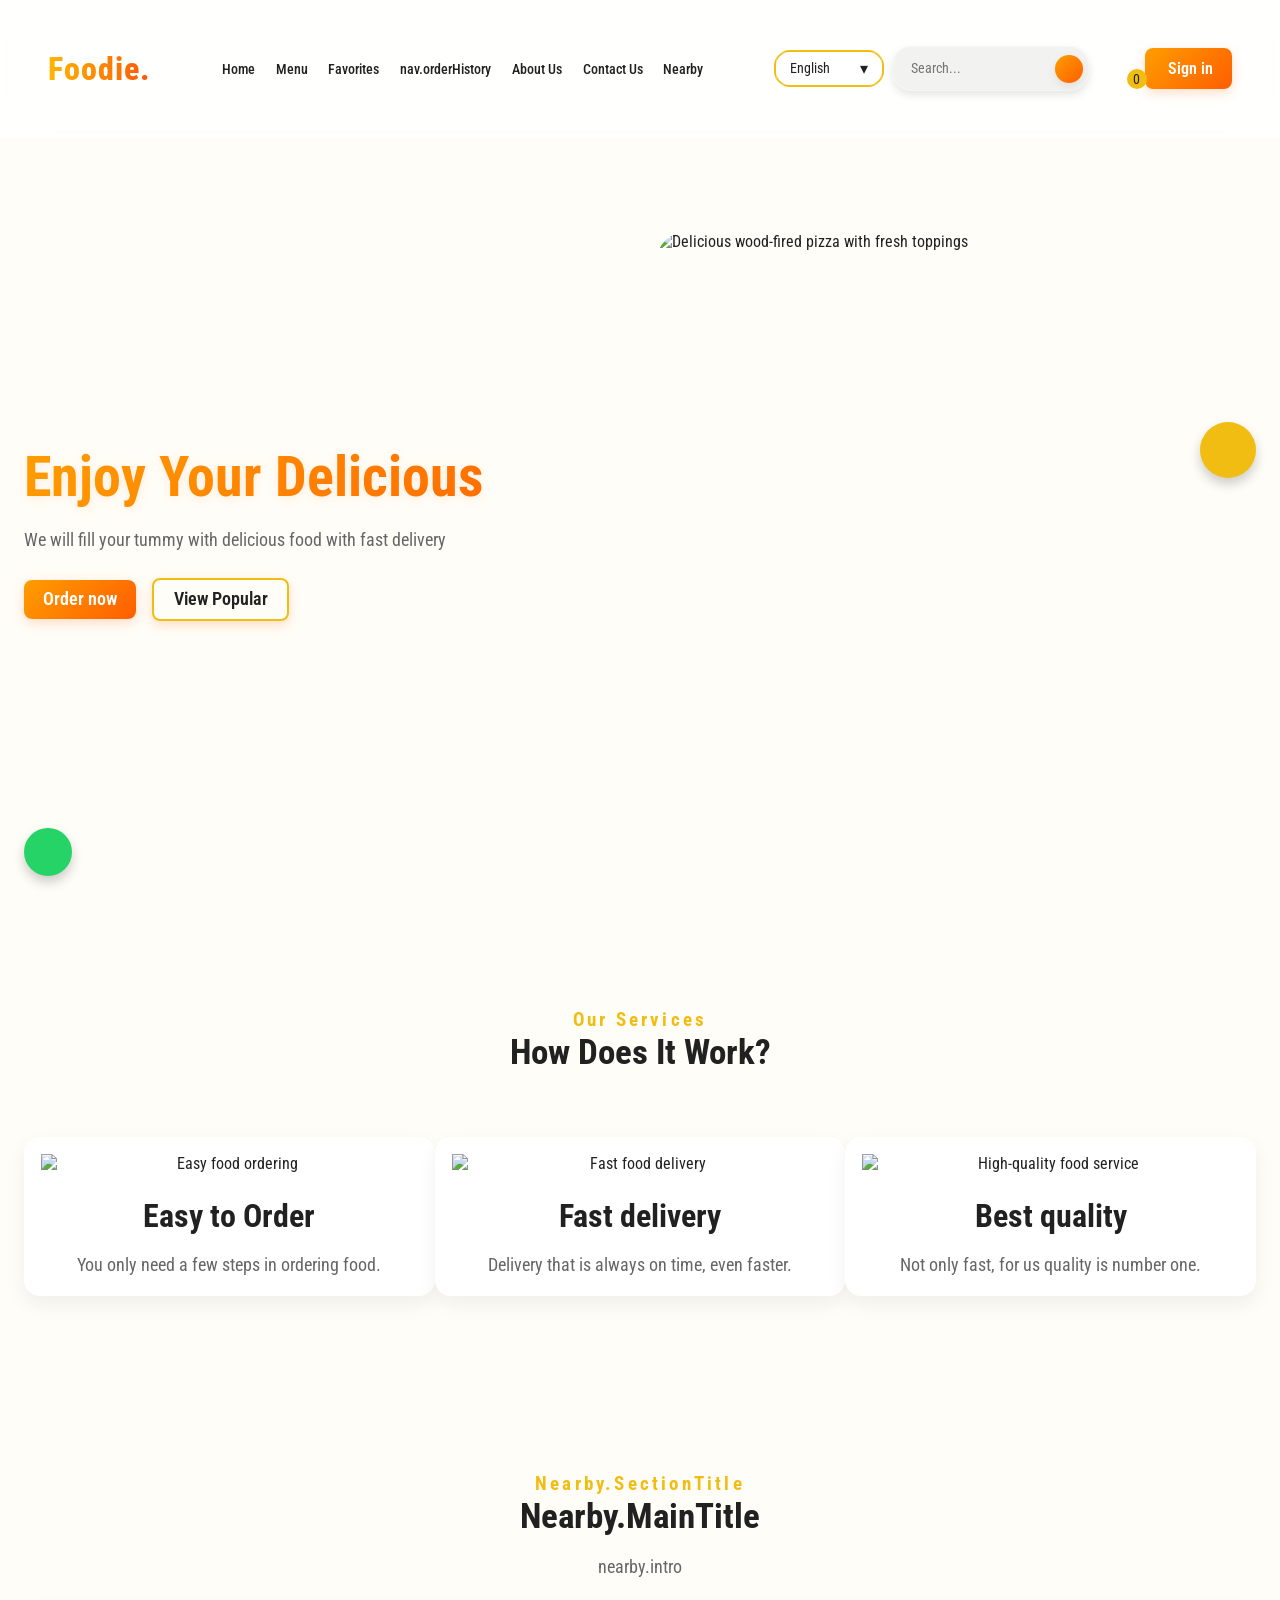
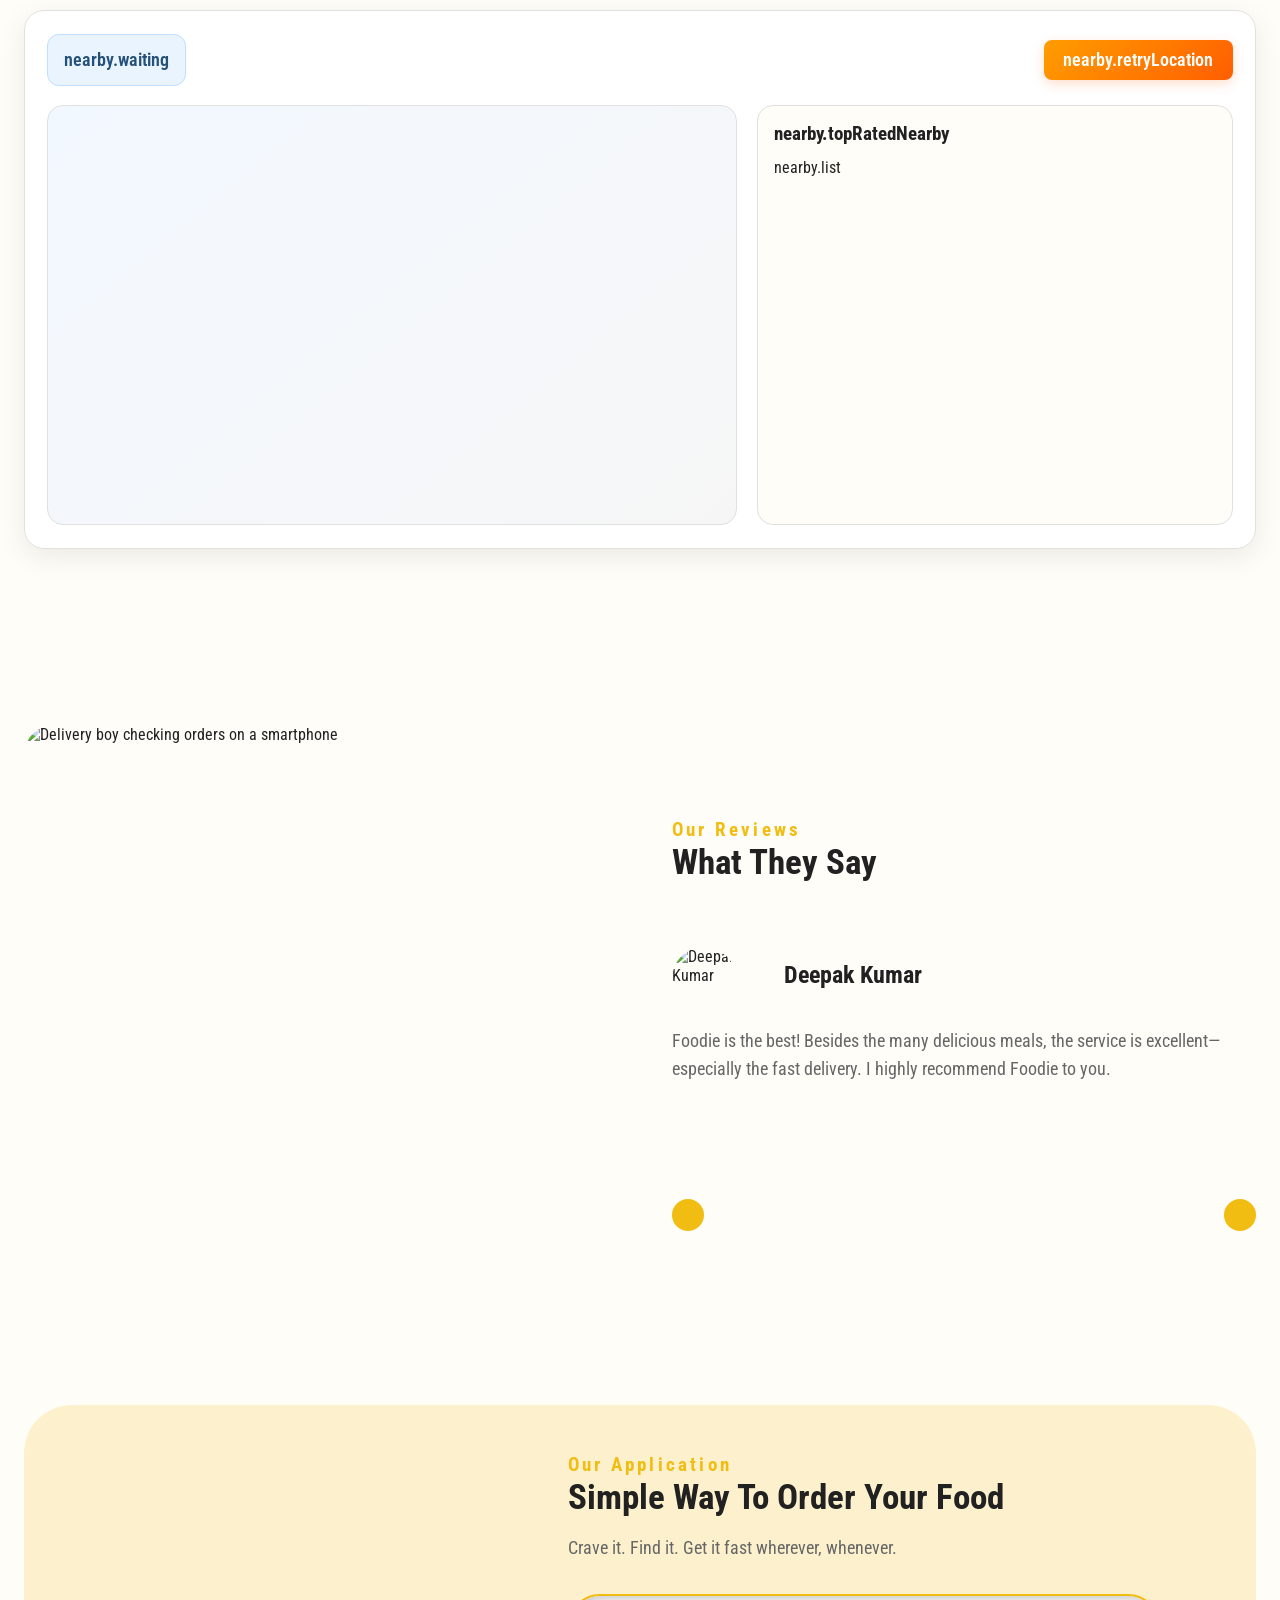
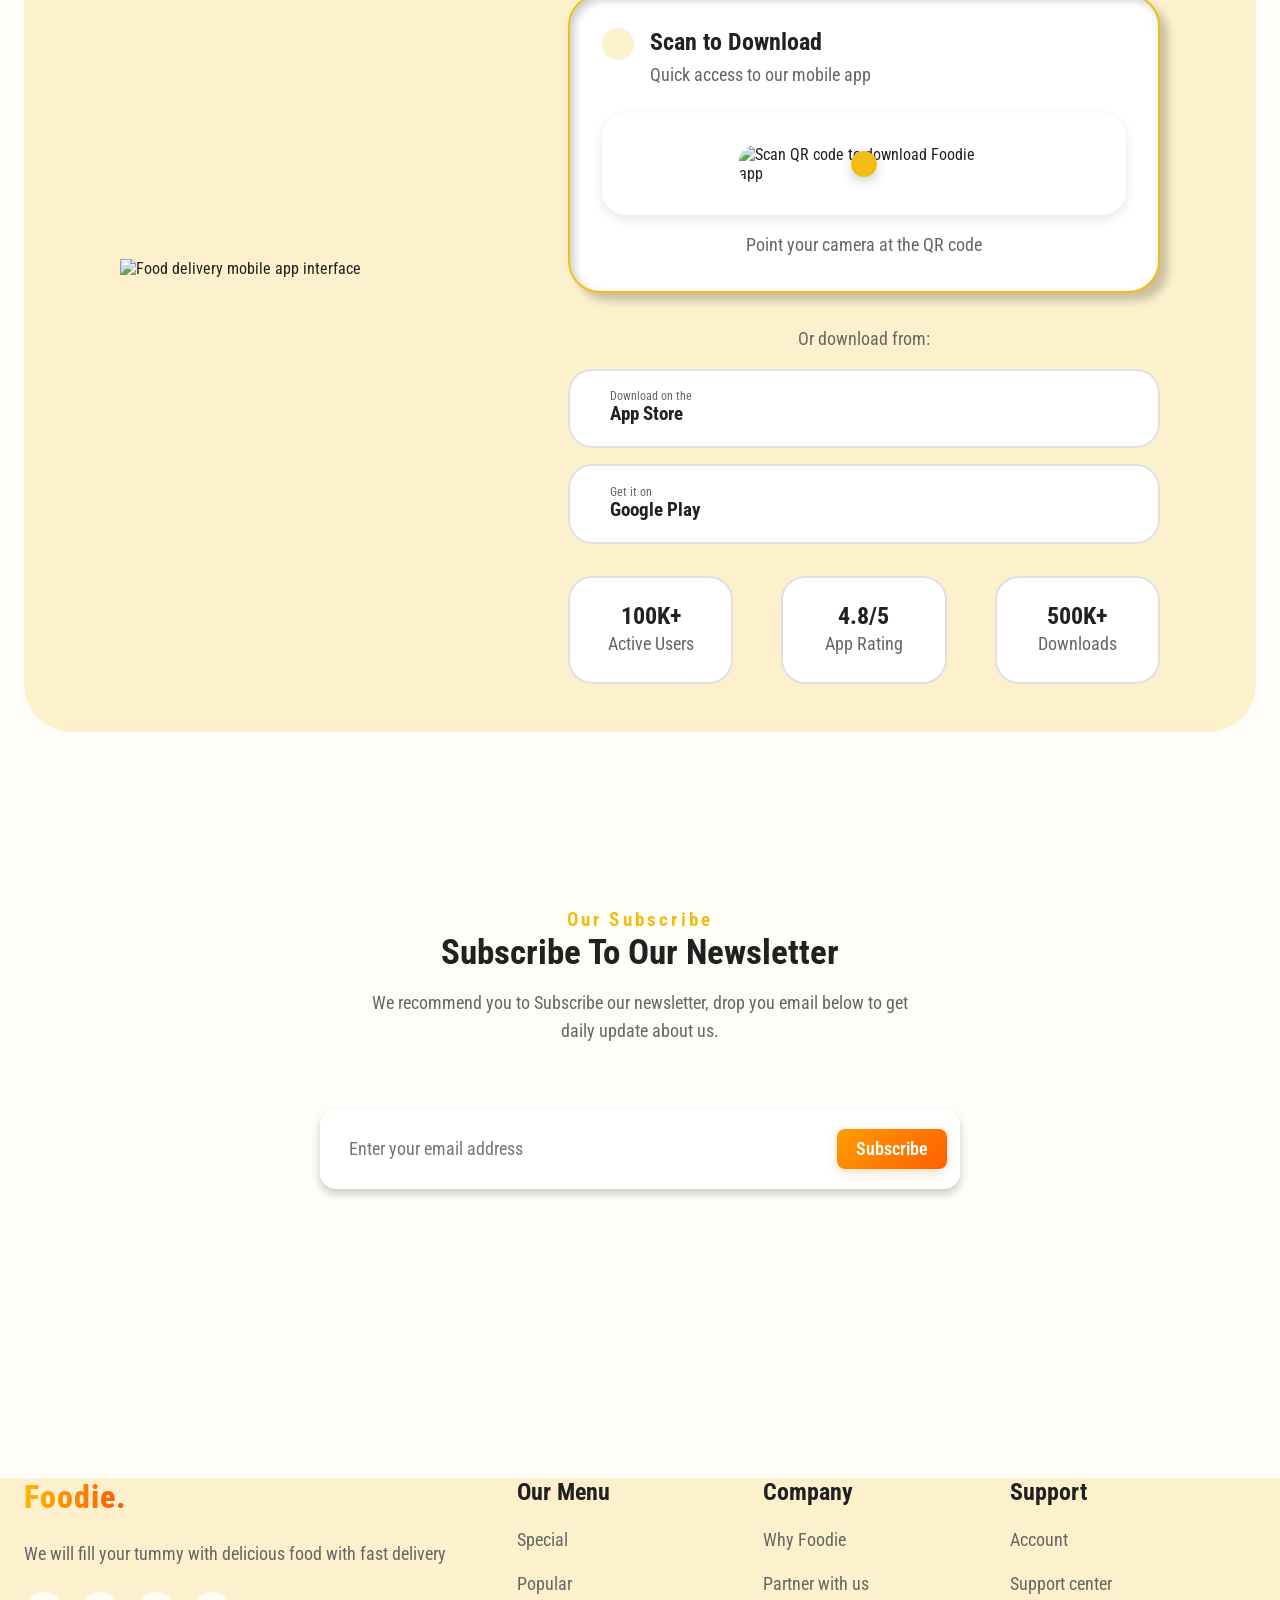
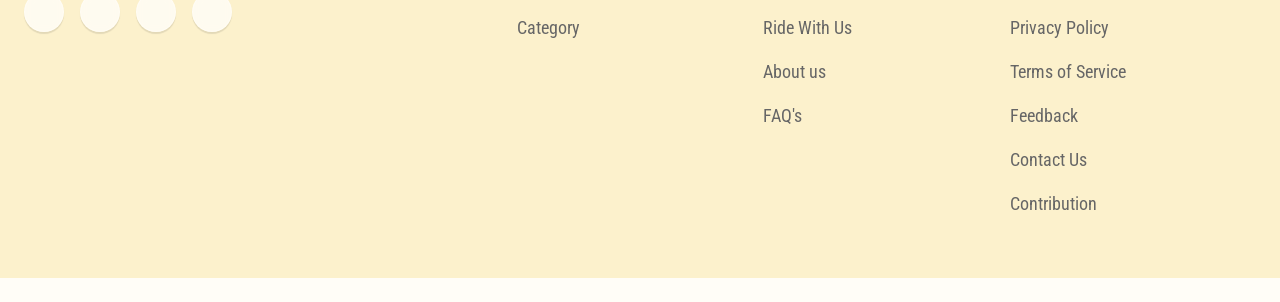
==== commit e1f223b7: "Merge pull request #649 from Amit-kumar80844/feature/add-feedback-button feat: Add floating feedback" ====
--- a/html/index.html
+++ b/html/index.html
@@ -56,6 +56,7 @@
             <li><a href="./index.html#home" data-i18n="nav.home">Home</a></li>
             <li><a href="./menu.html" data-i18n="nav.menu">Menu</a></li>
             <li><a href="./my-favorites.html" data-i18n="nav.favorites"><i class="fa-solid fa-star"></i> Favorites</a></li>
+            <li><a href="./order-history.html" data-i18n="nav.orderHistory"><i class="fa-solid fa-clock-rotate-left"></i> Order History</a></li>
             <li><a href="./aboutUs.html" data-i18n="nav.about">About Us</a></li>
             <li><a href="./contactUs.html" data-i18n="nav.contact">Contact Us</a></li>
             <li><a href="./nearbyres.html" data-i18n="nav.nearby">Nearby</a></li>
@@ -130,13 +131,13 @@
         <div style="font-size: 48px; color: #ff4444; margin-bottom: 15px;">
             <i class="fa-solid fa-wifi-slash"></i>
         </div>
-        <h3 style="font-size: 24px; color: #333; margin-bottom: 10px;">No Internet Connection</h3>
+<h3 style="font-size: 24px; color: #333; margin-bottom: 10px;" data-i18n="errors.noInternet">No Internet Connection</h3>
         <p style="color: #666; margin-bottom: 20px; line-height: 1.5;">
-            We can't load the content right now. Please check your connection.
+<span data-i18n="errors.offlineLoad">We can't load the content right now. Please check your connection.</span>
         </p>
-        <button id="retryButton" style="background: #ff6b6b; color: white; border: none; padding: 12px 24px; 
+<button id="retryButton" style="background: #ff6b6b; color: white; border: none; padding: 12px 24px; 
                        border-radius: 6px; cursor: pointer; font-size: 16px; transition: all 0.3s;">
-            <i class="fa-solid fa-sync"></i> Try Again
+            <i class="fa-solid fa-sync"></i> <span data-i18n="errors.retry">Try Again</span>
         </button>
         <div id="retryStatus" style="margin-top: 15px; color: #666; font-size: 14px;"></div>
     </div>
@@ -160,7 +161,7 @@
                 </div>
                 <div class="image-container" data-aos="fade-left">
                     <span class="pizza-pause-zone" aria-hidden="true"></span>
-                    <img src="../imgs/pizza.webp" alt="Delicious wood-fired pizza with fresh toppings" class="pizza-boy">
+                    <img src="../imgs/pizza.webp" alt="Delicious wood-fired pizza with fresh toppings" class="pizza-boy" loading="lazy">
                 </div>
             </div>
         </section>
@@ -174,7 +175,7 @@
                 <div class="flex text-center gap-4 mt-4">
                     <div class="srevice-card" data-aos="zoom-in" data-aos-delay="100">
                         <div>
-                            <img src="../imgs/easy-to-order.webp" alt="Easy food ordering">
+                            <img src="../imgs/easy-to-order.webp" alt="Easy food ordering" loading="lazy">
                         </div>
                         <h3 data-i18n="services.easyOrder.title">Easy to Order</h3>
                         <p data-i18n="services.easyOrder.description">You only need a few steps in ordering food.</p>
@@ -182,7 +183,7 @@
 
                     <div class="srevice-card" data-aos="zoom-in" data-aos-delay="200">
                         <div>
-                            <img src="../imgs/fast-delivery.webp" alt="Fast food delivery">
+                            <img src="../imgs/fast-delivery.webp" alt="Fast food delivery" loading="lazy">
                         </div>
                         <h3 data-i18n="services.fastDelivery.title">Fast delivery</h3>
                         <p data-i18n="services.fastDelivery.description">Delivery that is always on time, even faster.
@@ -191,7 +192,7 @@
 
                     <div class="srevice-card" data-aos="zoom-in" data-aos-delay="300">
                         <div>
-                            <img src="../imgs/best-quality.webp" alt="High-quality food service">
+                            <img src="../imgs/best-quality.webp" alt="High-quality food service" loading="lazy">
                         </div>
                         <h3 data-i18n="services.bestQuality.title">Best quality</h3>
                         <p data-i18n="services.bestQuality.description">Not only fast, for us quality is number one.</p>
@@ -200,23 +201,32 @@
             </div>
         </section>
 
+        <section id="recommendations" class="p-top" data-aos="fade-up">
+            <div class="wrapper">
+                <div class="text-center">
+                    <h5>Personalized</h5>
+                    <h2 class="rec-heading">Recommended for You</h2>
+                    <p class="para m-auto">Based on your order history, here are some picks we think you'll love.</p>
+                </div>
+                <div class="rec-grid flex gap-2 mt-4"></div>
+            </div>
+        </section>
+
         <section id="nearby-live" class="nearby-live-section">
             <div class="wrapper p-top" data-aos="fade-up">
                 <div class="text-center">
-                    <h5>Nearby Picks</h5>
-                    <h2>Top Rated Restaurants Near You</h2>
-                    <p class="para m-auto nearby-live-intro">Allow location access to discover the highest rated
+                    <h5 data-i18n="nearby.sectionTitle">Nearby Picks</h5>
+                    <h2 data-i18n="nearby.mainTitle">Top Rated Restaurants Near You</h2>
+                    <p class="para m-auto nearby-live-intro" data-i18n="nearby.intro">Allow location access to discover the highest rated
                         restaurants around you in real time using Google Places data.</p>
                 </div>
 
                 <div class="nearby-live-panel">
                     <div class="nearby-live-controls">
-                        <p id="nearbyStatus" class="nearby-live-status status-info" role="status" aria-live="polite">
-                            Waiting to load nearby restaurants...
-                        </p>
+                        <p id="nearbyStatus" class="nearby-live-status status-info" role="status" aria-live="polite" data-i18n="nearby.waiting">Waiting to load nearby restaurants...</p>
                       <button id="retryNearbySearch" class="btn nearby-retry-btn" type="button" title="Click to retry fetching your location">
-    <i class="fa-solid fa-location-crosshairs"></i> Retry Location
-</button>                      
+    <i class="fa-solid fa-location-crosshairs"></i> <span data-i18n="nearby.retryLocation">Retry Location</span>
+</button>
                     </div>
 
                     <div class="nearby-live-layout">
@@ -224,8 +234,8 @@
                             aria-label="Map showing top rated nearby restaurants"></div>
 
                         <div class="nearby-live-list-wrap">
-                            <h3 class="nearby-live-list-title">Top Rated Nearby</h3>
-                            <ul id="nearbyRestaurantsList" class="nearby-live-list" aria-live="polite"></ul>
+                            <h3 class="nearby-live-list-title" data-i18n="nearby.topRatedNearby">Top Rated Nearby</h3>
+                            <ul id="nearbyRestaurantsList" class="nearby-live-list" aria-live="polite" data-i18n="nearby.list"></ul>
                         </div>
                     </div>
                 </div>
@@ -236,7 +246,7 @@
         <section id="reviews">
             <div class="wrapper p-top flex gap-3" data-aos="fade-up">
                 <div class="image-container" data-aos="fade-right">
-                    <img src="../imgs/delivery-boy-with-phone.webp" alt="Delivery boy checking orders on a smartphone">
+                    <img src="../imgs/delivery-boy-with-phone.webp" alt="Delivery boy checking orders on a smartphone" loading="lazy">
                 </div>
                 <div class="review-container" data-aos="fade-left">
                     <h5 data-i18n="reviews.sectionTitle">Our reviews</h5>
@@ -246,7 +256,7 @@
                             <div class="swiper-slide">
                                 <div class="flex gap-3 mt-4">
                                     <div class="profile">
-                                        <img src="../imgs/profile1.webp" alt="Deepak Kumar">
+                                        <img src="../imgs/profile1.webp" alt="Deepak Kumar" loading="lazy">
                                     </div>
                                     <div class="">
                                         <h4 data-i18n="reviews.deepakName"></h4>
@@ -266,7 +276,7 @@
                             <div class="swiper-slide">
                                 <div class="flex gap-3 mt-4">
                                     <div class="profile">
-                                        <img src="../imgs/profile2.webp" alt="Priya Roy">
+                                        <img src="../imgs/profile2.webp" alt="Priya Roy" loading="lazy">
                                     </div>
                                     <div class="">
                                         <h4 data-i18n="reviews.priyaName"></h4>
@@ -285,7 +295,7 @@
                             <div class="swiper-slide">
                                 <div class="flex gap-3 mt-4">
                                     <div class="profile">
-                                        <img src="../imgs/profile3.webp" alt="Anjali Joshi">
+                                        <img src="../imgs/profile3.webp" alt="Anjali Joshi" loading="lazy">
                                     </div>
                                     <div class="">
                                         <h4 data-i18n="reviews.anjaliName"></h4>
@@ -314,7 +324,7 @@
             <div class="wrapper">
                 <div class="app-container flex gap-3">
                     <div class="app-image" data-aos="fade-right">
-                        <img src="../imgs/mobile-app.webp" alt="Food delivery mobile app interface">
+                        <img src="../imgs/mobile-app.webp" alt="Food delivery mobile app interface" loading="lazy">
                     </div>
 
                     <div class="content app-download-content" data-aos="fade-left">
@@ -429,6 +439,10 @@
     </main>
 
     <footer id="contacts" data-aos="fade-up"></footer>
+
+    <a href="./feedback.html" class="feedback-fab" aria-label="Give Feedback" title="Give Feedback">
+        <i class="fa-solid fa-comment-dots"></i>
+    </a>
 
     <a href="https://wa.me/911234567890" class="whatsapp-fab" target="_blank" rel="noopener noreferrer"
         aria-label="Chat on WhatsApp" title="Chat on WhatsApp">
@@ -593,6 +607,7 @@
         });
     </script>
 
+    <script src="../js/recommendations.js"></script>
     <script src="../js/newsletter.js"></script>
     <script src="../js/reviews.js"></script>
 
--- a/css/style.css
+++ b/css/style.css
@@ -1,4 +1,4 @@
-    @import url('https://fonts.googleapis.com/css2?family=Lato:ital,wght@0,100;0,300;0,400;0,700;0,900;1,100;1,300;1,400;1,700;1,900&family=Montserrat:wght@100..900&family=Nunito:ital,wght@0,200..1000;1,200..1000&family=PT+Sans:ital,wght@0,400;0,700;1,400;1,700&family=Roboto+Condensed:ital,wght@0,100..900;1,100..900&family=Roboto:wdth,wght@87.5,600&display=swap');
+    @import url('https://fonts.googleapis.com/css2?family=Lato:ital,wght@0,100;0,300;0,400;0,700;1,100;1,300;1,400;1,700;1,900&family=Montserrat:wght@100..900&family=Nunito:ital,wght@0,200..1000;1,200..1000&family=PT+Sans:ital,wght@0,400;0,700;1,400;1,700&family=Roboto+Condensed:ital,wght@0,100..900;1,100..900&family=Roboto:wdth,wght@87.5,600&display=swap');
 
     * {
         padding: 0;
@@ -227,6 +227,20 @@
         width: 150px !important; /* reduce width */
     }
 
+    /* Responsive fix: allow navbar to wrap and reduce header padding to avoid horizontal overflow */
+    @media (max-width: 768px) {
+        header .wrapper,
+        header .navbar.wrapper {
+            padding-inline: 1rem !important;
+        }
+        .navbar {
+            flex-wrap: wrap !important;
+        }
+        .navbar-search input {
+            width: 100px !important;
+        }
+    }
+
     .custom-select {
         width: 110px !important; /* language select shorter */
     }
@@ -1052,6 +1066,34 @@
         color: #FFFFFF;
     }
 
+    /* FEEDBACK FLOATING BUTTON */
+    .feedback-fab {
+        position: fixed;
+        right: 1rem;
+        top: 50%;
+        transform: translateY(-50%);
+        width: 3rem;
+        height: 3rem;
+        border-radius: 50%;
+        background: var(--gold-finger);
+        color: var(--lead);
+        display: flex;
+        align-items: center;
+        justify-content: center;
+        font-size: 1.5rem;
+        box-shadow: 0 4px 10px var(--shadow-strong);
+        transition: transform 0.3s ease, box-shadow 0.3s ease, background 0.3s ease;
+        z-index: 10;
+        text-decoration: none;
+    }
+
+    .feedback-fab:hover {
+        transform: translateY(-50%) scale(1.1);
+        box-shadow: 0 6px 14px var(--shadow-strong);
+        background: var(--lead);
+        color: var(--pure-while);
+    }
+
     /* --- Responsiveness --- */
 
     /* 1. Tablet and Desktop screens (768px and up) */
@@ -1068,17 +1110,34 @@
         .whatsapp-fab:hover {
             box-shadow: 0 8px 16px var(--shadow-strong);
         }
+
+        .feedback-fab {
+            right: 1.5rem;
+            width: 3.5rem;
+            height: 3.5rem;
+            font-size: 1.8rem;
+            box-shadow: 0 6px 12px var(--shadow-strong);
+        }
+
+        .feedback-fab:hover {
+            box-shadow: 0 8px 16px var(--shadow-strong);
+        }
     }
 
     /* 2. Accessibility: Respect user preference for reduced motion */
     @media (prefers-reduced-motion: reduce) {
-        .whatsapp-fab {
+        .whatsapp-fab, .feedback-fab {
             transition: none;
             animation: none;
         }
 
         .whatsapp-fab:hover {
             transform: none; 
+            box-shadow: 0 6px 12px var(--shadow-strong);
+        }
+
+        .feedback-fab:hover {
+            transform: translateY(-50%);
             box-shadow: 0 6px 12px var(--shadow-strong);
         }
     }
@@ -2628,3 +2687,36 @@
     font-size: 13px !important;
     color: #aaa;
 }
+
+/* ===== Recommendations Section ===== */
+#recommendations {
+    display: none; /* shown by JS once data is ready */
+}
+
+.rec-grid {
+    justify-content: center;
+}
+
+.rec-card {
+    cursor: default;
+    display: flex;
+    flex-direction: column;
+    align-items: center;
+    text-align: center;
+}
+
+.rec-card .card-image img {
+    width: 10rem;
+    filter: drop-shadow(rgba(0,0,0,0.2) 0px 10px 10px);
+}
+
+.rec-card h4 {
+    margin-top: 0.6rem;
+}
+
+@media screen and (max-width: 800px) {
+    .rec-grid {
+        gap: 1.5rem;
+    }
+>>>>>>> 557b6cf (feat: add Smart Recommended for You Section based on Order History)
+}
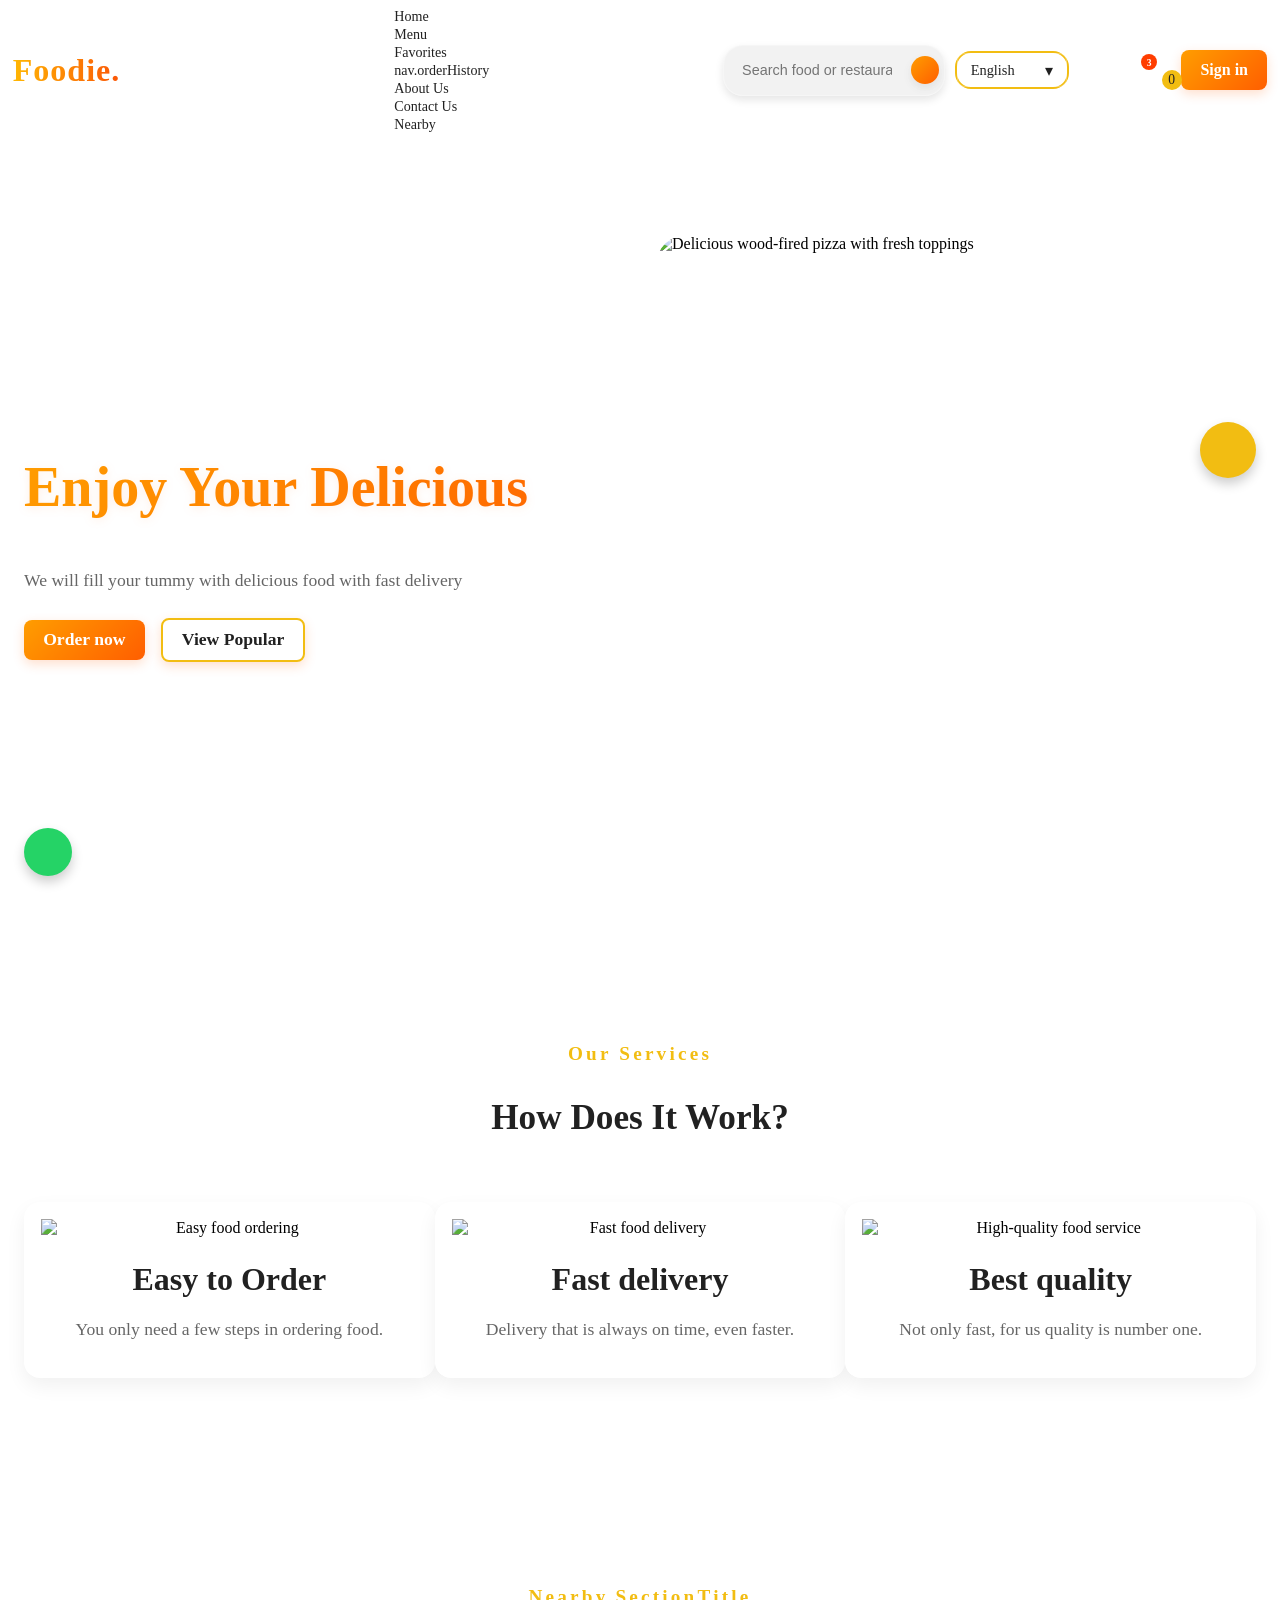
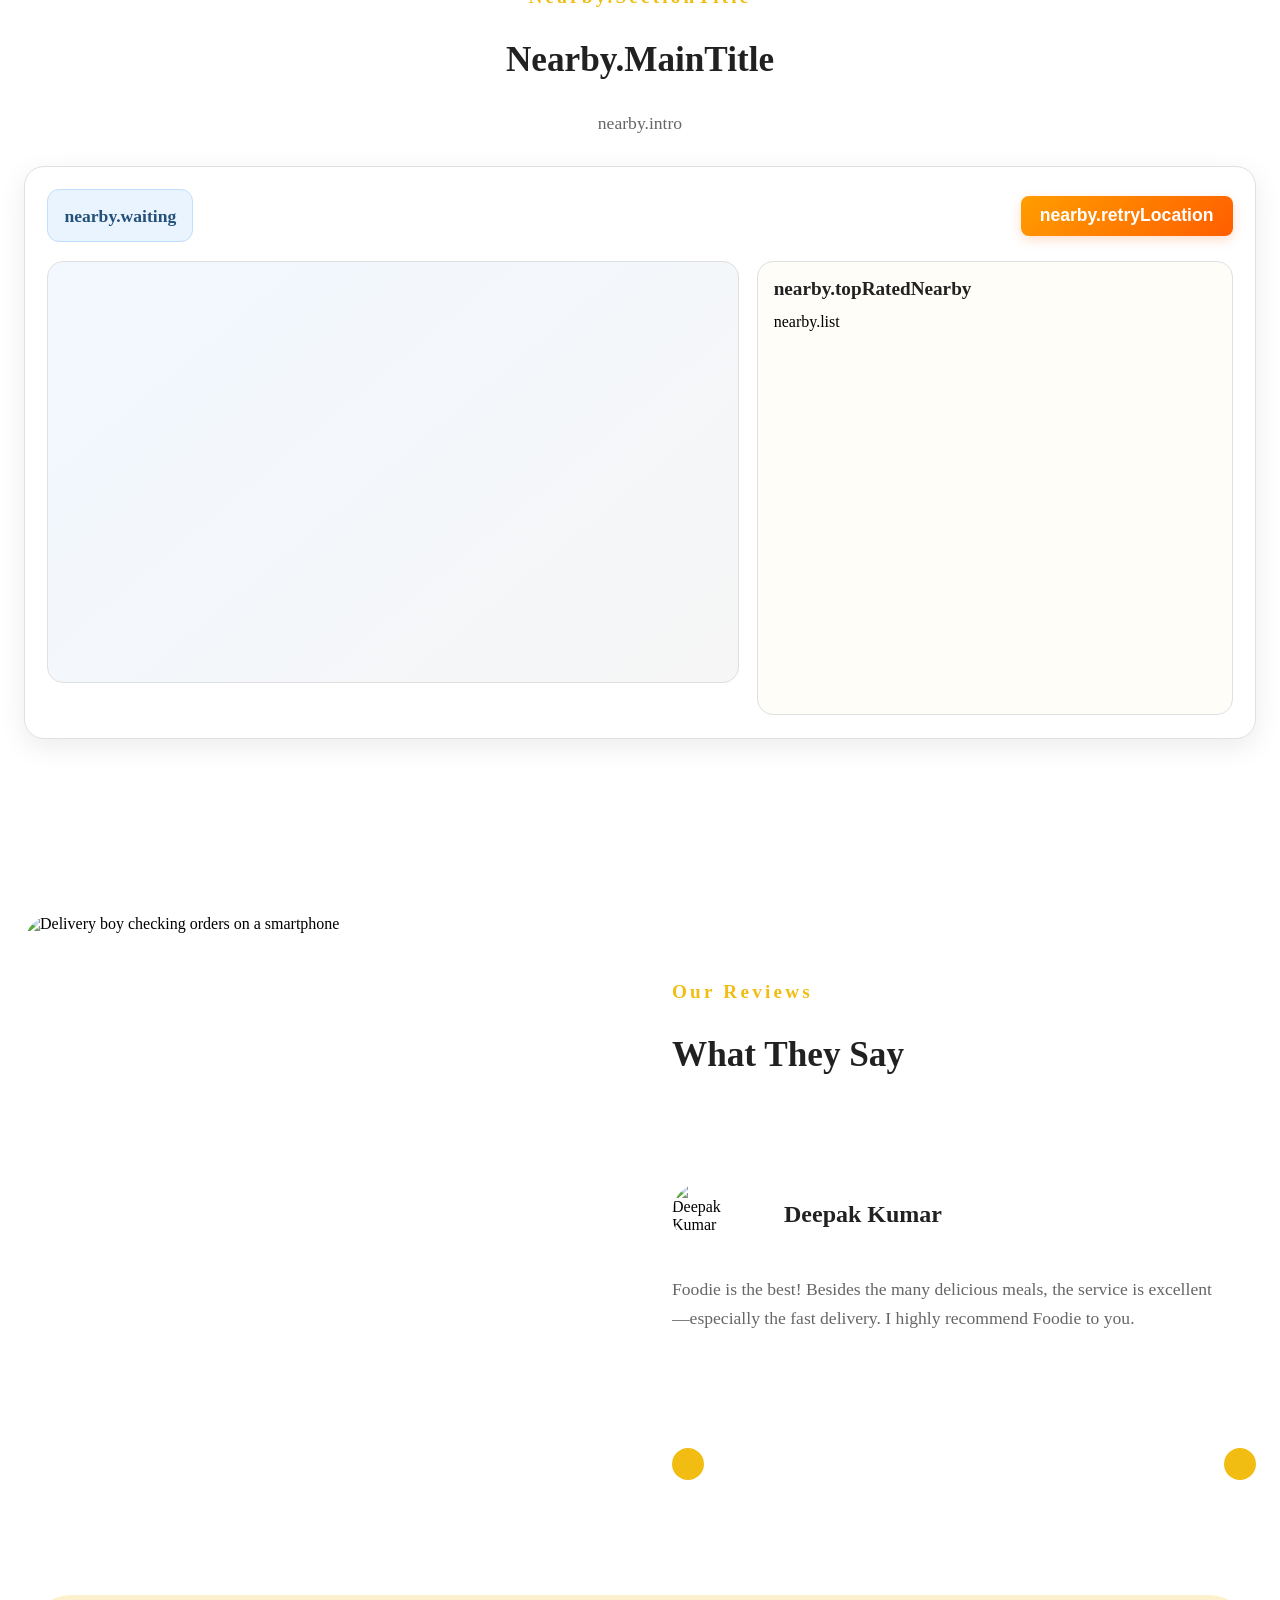
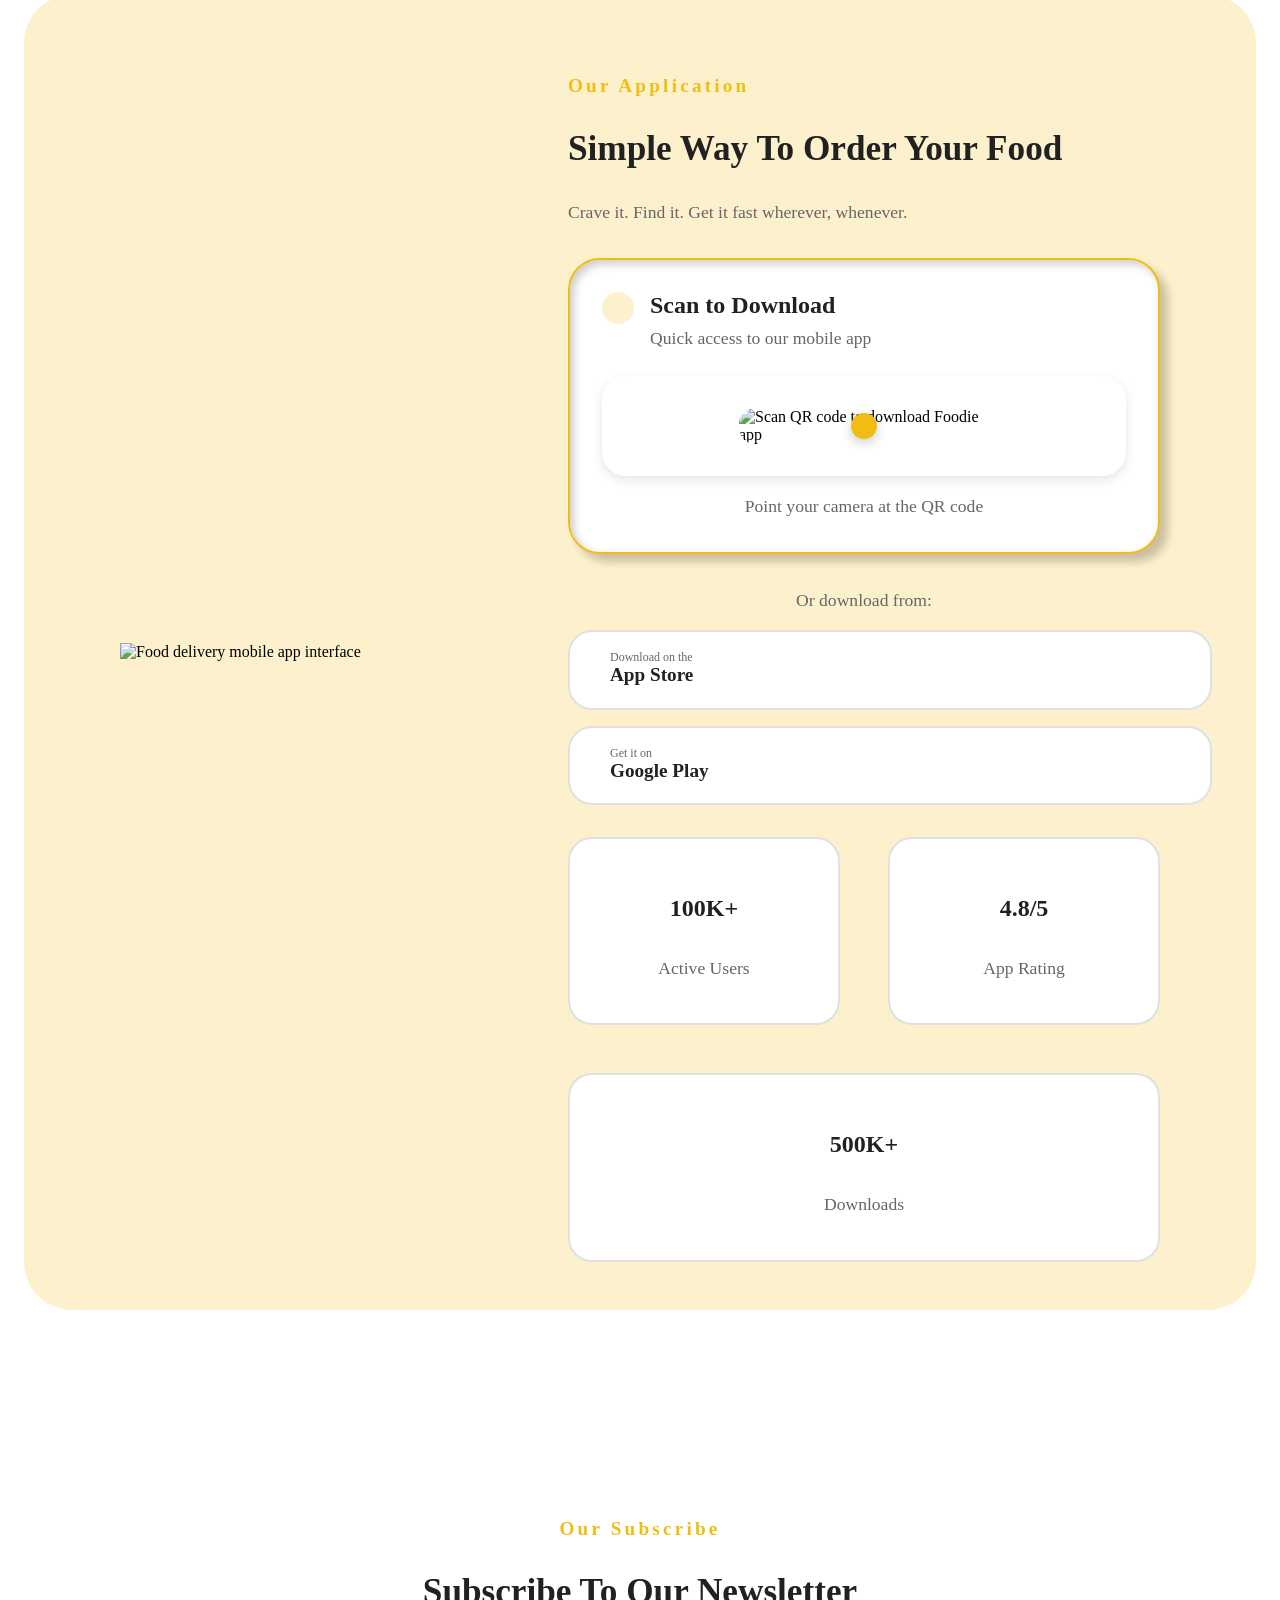
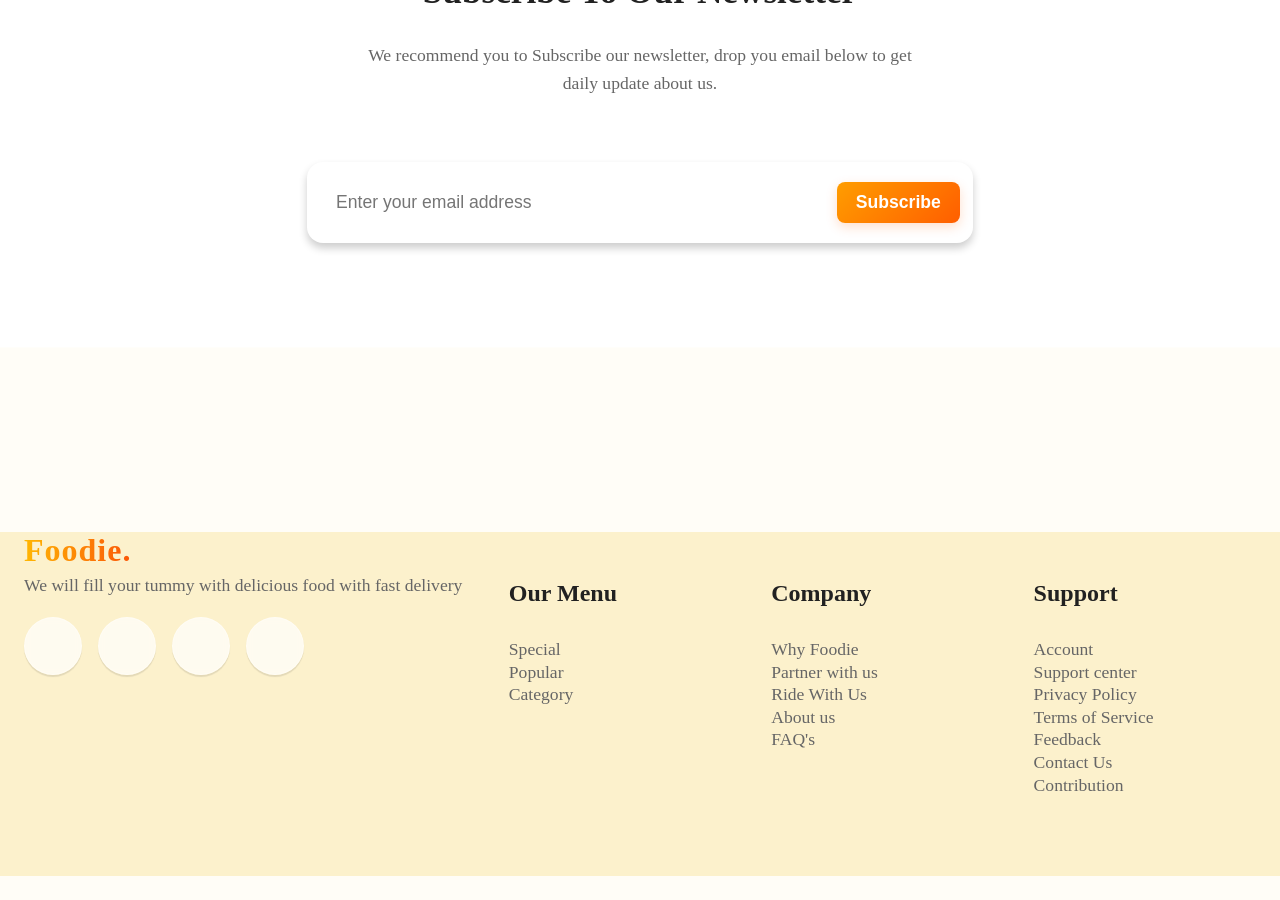
==== commit 234b69dd: "Merge branch 'main' into main" ====
--- a/html/index.html
+++ b/html/index.html
@@ -24,6 +24,7 @@
 
 
     <link rel="stylesheet" href="../css/style.css" />
+    <link rel="stylesheet" href="../css/navbar.css" />
     <link rel="stylesheet" href="../css/cursor.css">
 
     <link rel="stylesheet" href="https://cdnjs.cloudflare.com/ajax/libs/font-awesome/7.0.0/css/all.min.css"
@@ -48,83 +49,125 @@
 
 <body>
 <header>
-    <nav class="navbar flex between wrapper">
-        <a href="./index.html" class="logo">Foodie.</a>
-
-        <!-- DESKTOP MENU -->
-        <ul class="navList flex gap-1 between">
-            <li><a href="./index.html#home" data-i18n="nav.home">Home</a></li>
-            <li><a href="./menu.html" data-i18n="nav.menu">Menu</a></li>
-            <li><a href="./my-favorites.html" data-i18n="nav.favorites"><i class="fa-solid fa-star"></i> Favorites</a></li>
-            <li><a href="./order-history.html" data-i18n="nav.orderHistory"><i class="fa-solid fa-clock-rotate-left"></i> Order History</a></li>
-            <li><a href="./aboutUs.html" data-i18n="nav.about">About Us</a></li>
-            <li><a href="./contactUs.html" data-i18n="nav.contact">Contact Us</a></li>
-            <li><a href="./nearbyres.html" data-i18n="nav.nearby">Nearby</a></li>
+  <nav class="navbar" aria-label="Main navigation">
+
+    <!-- Logo -->
+    <a href="./index.html" class="logo" aria-label="Foodie home">Foodie.</a>
+
+    <!-- Desktop nav links -->
+    <ul class="navList" role="list">
+      <li><a href="./index.html#home"      data-i18n="nav.home">Home</a></li>
+      <li><a href="./menu.html"            data-i18n="nav.menu">Menu</a></li>
+      <li><a href="./my-favorites.html"    data-i18n="nav.favorites">
+            <i class="fa-solid fa-star" aria-hidden="true"></i> Favorites
+          </a></li>
+      <li><a href="./order-history.html"   data-i18n="nav.orderHistory">
+            <i class="fa-solid fa-clock-rotate-left" aria-hidden="true"></i> Orders
+          </a></li>
+      <li><a href="./aboutUs.html"         data-i18n="nav.about">About</a></li>
+      <li><a href="./contactUs.html"       data-i18n="nav.contact">Contact</a></li>
+      <li><a href="./nearbyres.html"       data-i18n="nav.nearby">Nearby</a></li>
+    </ul>
+
+    <!-- Desktop actions -->
+    <div class="desktop-action" role="group" aria-label="Site actions">
+
+      <!-- Search -->
+      <form class="navbar-search" action="#" method="get" role="search">
+        <input
+          type="text"
+          name="search"
+          id="navbar-search"
+          placeholder="Search food or restaurants…"
+          aria-label="Search menu items"
+          autocomplete="off"
+        />
+        <button type="submit" id="navbar-search-btn" aria-label="Submit search">
+          <i class="fa-solid fa-magnifying-glass" aria-hidden="true"></i>
+        </button>
+      </form>
+
+      <!-- Language selector -->
+      <div class="custom-select" id="language-custom-select" aria-label="Select language">
+        <div class="selected" tabindex="0" aria-haspopup="listbox" aria-expanded="false">
+          English
+        </div>
+        <ul class="options" role="listbox">
+          <li data-value="en" role="option" aria-selected="true">English</li>
+          <li data-value="hi" role="option">हिंदी</li>
+          <li data-value="kn" role="option">ಕನ್ನಡ</li>
+          <li data-value="mr" role="option">मराठी</li>
+          <li data-value="bn" role="option">বাংলা</li>
         </ul>
-
-        <div class="desktop-action flex gap-1">
-            <!-- Language Selector -->
-            <div class="custom-select" id="language-custom-select">
-                <div class="selected" tabindex="0" aria-haspopup="listbox" aria-expanded="false" aria-labelledby="language-custom-select">
-                    English
-                </div>
-                <ul class="options" role="listbox" tabindex="-1">
-                    <li data-value="en" role="option" aria-selected="true">English</li>
-                    <li data-value="hi" role="option">हिंदी</li>
-                    <li data-value="kn" role="option">ಕನ್ನಡ</li>
-                    <li data-value="mr" role="option">मराठी</li>
-                    <li data-value="bn" role="option">বাংলা</li>
-                </ul>
-            </div>
-
-            <!-- Search Input -->
-            <form class="navbar-search" action="#" method="get">
-                <input type="text" name="search" id="navbar-search" placeholder="Search..." aria-label="Search menu items">
-                <button type="submit" id="navbar-search-btn" aria-label="Search">
-                    <i class="fa-solid fa-magnifying-glass"></i>
-                </button>
-            </form>
-
-            <!-- Theme toggle -->
-            <button class="desktop-action theme-toggle" aria-label="Toggle dark mode">
-                <i class="fa-solid fa-moon"></i>
-            </button>
-
-            <!-- Cart Icon -->
-            <a href="./checkout.html" class="cart-icon">
-                <i class="fa-solid fa-bag-shopping"></i>
-                <span class="cart-value">0</span>
-            </a>
-
-            <!-- Sign-in button -->
-            <a href="./login.html" class="btn">
-                <i class="fa-solid fa-user"></i>&nbsp;Sign in
-            </a>
-
-            <!-- Hamburger -->
-            <a href="#" class="hamberger"><i class="fa-solid fa-bars"></i></a>
-        </div>
-
-        <!-- MOBILE MENU -->
-        <ul class="mobile-menu">
-            <li><a href="./index.html#home" data-i18n="nav.home">Home</a></li>
-            <li><a href="./menu.html" data-i18n="nav.menu">Menu</a></li>
-            <li><a href="./my-favorites.html" data-i18n="nav.favorites"><i class="fa-solid fa-star"></i> Favorites</a></li>
-            <li><a href="./aboutUs.html" data-i18n="nav.about">About Us</a></li>
-            <li><a href="./contactUs.html" data-i18n="nav.contact">Contact Us</a></li>
-            <li><a href="./nearbyres.html" data-i18n="nav.nearby">Nearby</a></li>
-            <li>
-                <button class="theme-toggle mobile-theme-toggle" aria-label="Toggle dark mode">
-                    <i class="fa-solid fa-moon"></i><span>Dark Mode</span>
-                </button>
-            </li>
-            <li>
-                <a href="./login.html" class="btn">
-                    <i class="fa-solid fa-user"></i>&nbsp;Sign in
-                </a>
-            </li>
-        </ul>
-    </nav></header>
+      </div>
+
+      <!-- Theme toggle -->
+      <button class="theme-toggle" aria-label="Toggle dark mode">
+        <i class="fa-solid fa-moon" aria-hidden="true"></i>
+      </button>
+
+      <!-- Notifications -->
+      <a href="#" class="notification-icon" aria-label="Notifications (3 unread)">
+        <i class="fa-solid fa-bell" aria-hidden="true"></i>
+        <span class="notification-badge" aria-hidden="true">3</span>
+      </a>
+
+      <!-- Cart -->
+      <a href="./checkout.html" class="cart-icon" aria-label="Cart">
+        <i class="fa-solid fa-bag-shopping" aria-hidden="true"></i>
+        <span class="cart-value" aria-label="0 items">0</span>
+      </a>
+
+      <!-- Sign in -->
+      <a href="./login.html" class="btn">
+        <i class="fa-solid fa-user" aria-hidden="true"></i>
+        Sign in
+      </a>
+
+      <!-- Hamburger (hidden on desktop) -->
+      <a href="#" class="hamberger" aria-label="Open menu" aria-expanded="false" aria-controls="mobile-nav">
+        <i class="fa-solid fa-bars" aria-hidden="true"></i>
+      </a>
+    </div>
+
+    <!-- Mobile menu -->
+    <ul class="mobile-menu" id="mobile-nav" role="list" aria-label="Mobile navigation">
+      <li><a href="./index.html#home"    data-i18n="nav.home">
+            <i class="fa-solid fa-house"              aria-hidden="true"></i> Home
+          </a></li>
+      <li><a href="./menu.html"          data-i18n="nav.menu">
+            <i class="fa-solid fa-utensils"           aria-hidden="true"></i> Menu
+          </a></li>
+      <li><a href="./my-favorites.html"  data-i18n="nav.favorites">
+            <i class="fa-solid fa-star"               aria-hidden="true"></i> Favorites
+          </a></li>
+      <li><a href="./order-history.html" data-i18n="nav.orderHistory">
+            <i class="fa-solid fa-clock-rotate-left"  aria-hidden="true"></i> Orders
+          </a></li>
+      <li><a href="./nearbyres.html"     data-i18n="nav.nearby">
+            <i class="fa-solid fa-location-dot"       aria-hidden="true"></i> Nearby
+          </a></li>
+      <li><a href="./aboutUs.html"       data-i18n="nav.about">
+            <i class="fa-solid fa-circle-info"        aria-hidden="true"></i> About Us
+          </a></li>
+      <li><a href="./contactUs.html"     data-i18n="nav.contact">
+            <i class="fa-solid fa-envelope"           aria-hidden="true"></i> Contact
+          </a></li>
+      <li>
+        <button class="theme-toggle mobile-theme-toggle" aria-label="Toggle dark mode">
+          <i class="fa-solid fa-moon" aria-hidden="true"></i>
+          <span>Dark Mode</span>
+        </button>
+      </li>
+      <li>
+        <a href="./login.html" class="btn">
+          <i class="fa-solid fa-user" aria-hidden="true"></i>&nbsp;Sign in
+        </a>
+      </li>
+    </ul>
+
+  </nav>
+</header>
 
     <div id="offlineMessage"
         style="display: none; max-width: 500px; margin: 40px auto; padding: 20px; text-align: center; background: #fff; border-radius: 8px; box-shadow: 0 2px 10px rgba(0,0,0,0.1); position: fixed; top: 50%; left: 50%; transform: translate(-50%, -50%); z-index: 1000;">
@@ -632,6 +675,8 @@
         })();
     </script>
     <script src="../js/language-dropdown.js"></script>
+    <script src="../js/floating-feedback.js"></script> 
 </body>
 
 </html>
+
--- a/css/style.css
+++ b/css/style.css
@@ -1,11 +1,21 @@
     @import url('https://fonts.googleapis.com/css2?family=Lato:ital,wght@0,100;0,300;0,400;0,700;1,100;1,300;1,400;1,700;1,900&family=Montserrat:wght@100..900&family=Nunito:ital,wght@0,200..1000;1,200..1000&family=PT+Sans:ital,wght@0,400;0,700;1,400;1,700&family=Roboto+Condensed:ital,wght@0,100..900;1,100..900&family=Roboto:wdth,wght@87.5,600&display=swap');
 
-    * {
-        padding: 0;
-        margin: 0;
-        box-sizing: border-box;
-        font-family: "Roboto Condensed";
-    }
+    html, body {
+    height: 100%;
+    display: flex;
+    flex-direction: column;
+}
+
+main {
+    flex: 1;
+}
+
+/* Footer container styling */
+.footer-container {
+    margin-top: 0;
+    margin-bottom: 0;
+    padding-block: 0.1rem; /* further reduced for compact footer */
+}
 
     :root {
         /* Light theme (default) */
@@ -62,11 +72,14 @@
     }
 
     [data-theme="dark"] .social-media {
-        background-color: var(--text-secondary) !important;
+        background: rgba(255, 255, 255, 0.08);
+        border: 1px solid rgba(242, 189, 18, 0.25);
     }
 
     [data-theme="dark"] .social-media:hover {
-        background-color: var(--gold-finger) !important;
+        background: rgba(242, 189, 18, 0.15);
+        border-color: #F2BD12;
+        box-shadow: 0 0 12px rgba(242, 189, 18, 0.35);
     }
 
     [data-theme="dark"] .btn:hover {
@@ -84,22 +97,12 @@
         color: var(--bg-primary);
     }
 
-    body {
-        background-color: var(--eye-ball);
-        color: var(--lead);
-        transition: background-color 0.4s ease, color 0.4s ease;
-        overflow-x: hidden;
-    }
-
-    /* Dark mode overrides */
-    body.dark-mode {
-        --lead: #E0E0E0;
-        --eye-ball: #1c1c1c;
-        --hint-yellow: #4b3b00;
-        --pure-white: #2c2c2c;
-        --gold-finger: #ffca28;
-        background-color: var(--eye-ball);
-        color: var(--lead);
+    [data-theme="dark"] .feedback-fab:hover {
+    transform: translateY(-50%) scale(1.1);
+    box-shadow: 0 6px 20px rgba(242, 189, 18, 0.65);
+    background: #FFD700;
+    color: #1A1A1A;
+    }
     }
 
     .theme-toggle {
@@ -189,8 +192,8 @@
     }
 
     .mt-one {
-        margin-top: 1.5rem;
-    }
+    margin-top: 0.1rem;
+}
 
     .m-auto {
         margin: auto;
@@ -270,7 +273,7 @@
             display: none !important;
         }
         .desktop-action .hamberger {
-            display: block !important;
+            display: flex !important;
         }
     }
 
@@ -510,6 +513,10 @@
         font-size: 1.5rem;
         display: none;
         cursor: pointer;
+        align-items: center;
+        justify-content: center;
+        width: 2rem;
+        height: 2rem;
     }
 
     .desktop-action .hamberger i {
@@ -1153,7 +1160,7 @@
         }
 
         .desktop-action .hamberger {
-            display: block;
+            display: flex;
         }
 
         .desktop-action {
@@ -1274,7 +1281,7 @@
 
         /* FOOTER PART STYLING */
         .footer-wrapper .media {
-            margin-top: 2rem;
+            margin-top: 0.2rem;
         }
 
         /* Navbar mobile adjustments */
@@ -2718,5 +2725,62 @@
     .rec-grid {
         gap: 1.5rem;
     }
->>>>>>> 557b6cf (feat: add Smart Recommended for You Section based on Order History)
-}
+}
+
+/* ===== Floating Feedback Button ===== */
+.floating-feedback-btn {
+    position: fixed;
+    right: 0;
+    top: 50%;
+    transform: translateY(-50%);
+    z-index: 9999;
+
+    background-color: var(--gold-finger);
+    color: var(--lead);
+    border: none;
+    border-radius: 8px 0 0 8px;   /* rounded on left only — "docked" to right edge */
+    padding: 14px 10px;
+    
+    display: flex;
+    flex-direction: column;
+    align-items: center;
+    gap: 6px;
+
+    cursor: pointer;
+    text-decoration: none;
+    font-family: inherit;
+    font-size: 0.75rem;
+    font-weight: 700;
+    letter-spacing: 0.05em;
+    writing-mode: vertical-rl;   /* text runs vertically */
+
+    box-shadow: -2px 0 12px var(--shadow-strong);
+    transition: padding 0.3s ease, background-color 0.3s ease, box-shadow 0.3s ease;
+}
+
+.floating-feedback-btn:hover {
+    background-color: var(--gold-hover);
+    padding: 14px 14px;           /* expands slightly on hover */
+    box-shadow: -4px 0 20px var(--shadow-strong);
+}
+
+.floating-feedback-btn i {
+    font-size: 1rem;
+    writing-mode: horizontal-tb;  /* icon stays upright */
+}
+
+.text-center .fa-solid,
+.feature-icon .fa-solid,
+.mission-icon .fa-solid,
+.team-photo .fa-solid {
+  color: #f57418f8;
+  border: 2px solid #f4b400;
+}
+
+/* Responsive: shrink on mobile */
+@media (max-width: 480px) {
+    .floating-feedback-btn {
+        padding: 10px 8px;
+        font-size: 0.65rem;
+    }
+}
--- a/css/modern-design.css
+++ b/css/modern-design.css
@@ -57,7 +57,7 @@
 header {
     backdrop-filter: blur(20px);
     -webkit-backdrop-filter: blur(20px);
-    background-color: var(--glass-bg) !important;
+    background-color:  var(--glass-bg) !important;
     border-bottom: 1px solid var(--glass-border);
     height: auto !important;
     padding-block: 0.35rem !important;
@@ -74,12 +74,39 @@
     margin: 0 auto !important;
     gap: 1.2rem !important; /* Reduced gap */
     padding-inline: 0.5rem !important; /* Minimal inline padding */
+    
 }
 
 .navList {
     flex-wrap: nowrap !important;
     white-space: nowrap;
     gap: 0.8rem !important; /* Tighter links */
+}
+.navList li a {
+    position: relative;
+    text-decoration: none;
+    transition: color 0.3s ease;
+}
+
+.navList li a::after {
+    content: "";
+    position: absolute;
+    left: 0;
+    bottom: -4px;
+    width: 0%;
+    height: 2px;
+    background: #ff7b00;
+    transition: width 0.3s ease;
+    border-radius: 10px;
+}
+
+.navList li a:hover::after,
+.navList li.active a::after {
+    width: 100%;
+}
+
+.navList li a:hover {
+    color: #ff7b00 !important;
 }
 
 .desktop-action {
@@ -203,6 +230,69 @@
     color: #eeeeee !important;
 }
 
+.notification-icon {
+    position: relative;
+    width: 40px;
+    height: 40px;
+    border-radius: 12px;
+    display: flex;
+    align-items: center;
+    justify-content: center;
+    background: rgba(255,255,255,0.08);
+    border: 1px solid rgba(255,255,255,0.12);
+    transition: all 0.3s ease;
+    color: var(--text-primary);
+}
+
+.notification-icon:hover {
+    background: rgba(255,123,0,0.1);
+    transform: translateY(-2px);
+    color: #ff7b00;
+}
+
+.notification-badge {
+    position: absolute;
+    top: 4px;
+    right: 4px;
+    width: 16px;
+    height: 16px;
+    border-radius: 50%;
+    background: #ff3d00;
+    color: white;
+    font-size: 0.6rem;
+    font-weight: bold;
+    display: flex;
+    align-items: center;
+    justify-content: center;
+}
+
+/* Active Navigation Link Highlighting */
+.navList li.active a {
+    color: var(--premium-color, #ff5e00) !important;
+    font-weight: 700 !important;
+    border-bottom: 2px solid var(--premium-color, #ff5e00) !important;
+    padding-bottom: 0.2rem !important;
+}
+
+[data-theme="dark"] .navList li.active a {
+    color: #ffa500 !important;
+    border-bottom-color: #ffa500 !important;
+}
+
+.mobile-menu li.active a {
+    background: rgba(255, 94, 0, 0.1) !important;
+    color: var(--premium-color, #ff5e00) !important;
+    font-weight: 700 !important;
+    border-left: 3px solid var(--premium-color, #ff5e00) !important;
+    padding-left: 0.7rem !important;
+}
+
+[data-theme="dark"] .mobile-menu li.active a {
+    background: rgba(255, 165, 0, 0.1) !important;
+    color: #ffa500 !important;
+    border-left-color: #ffa500 !important;
+}
+
 [data-theme="dark"] .navbar-search {
     background: rgba(255, 255, 255, 0.05) !important;
 }
@@ -241,6 +331,13 @@
     font-size: 1.5rem;
     color: var(--gold-finger);
     animation: floating 6s ease-in-out infinite;
+}
+
+[data-theme="dark"] .floating-food {
+    opacity: 0.75;
+    color: #F2BD12;
+    text-shadow: 0 0 12px rgba(242, 189, 18, 0.55);
+    filter: drop-shadow(0 0 6px rgba(242, 189, 18, 0.4));
 }
 
 @keyframes floating {
@@ -393,7 +490,7 @@
     p { font-size: 1rem !important; }
     
     .desktop-action { display: none !important; } /* Hide desktop actions on mobile */
-    .hamberger { display: block !important; }
+    .hamberger { display: flex !important; }
     
     .hero-section { text-align: center !important; }
     .hero-section .content { padding: 0 !important; }
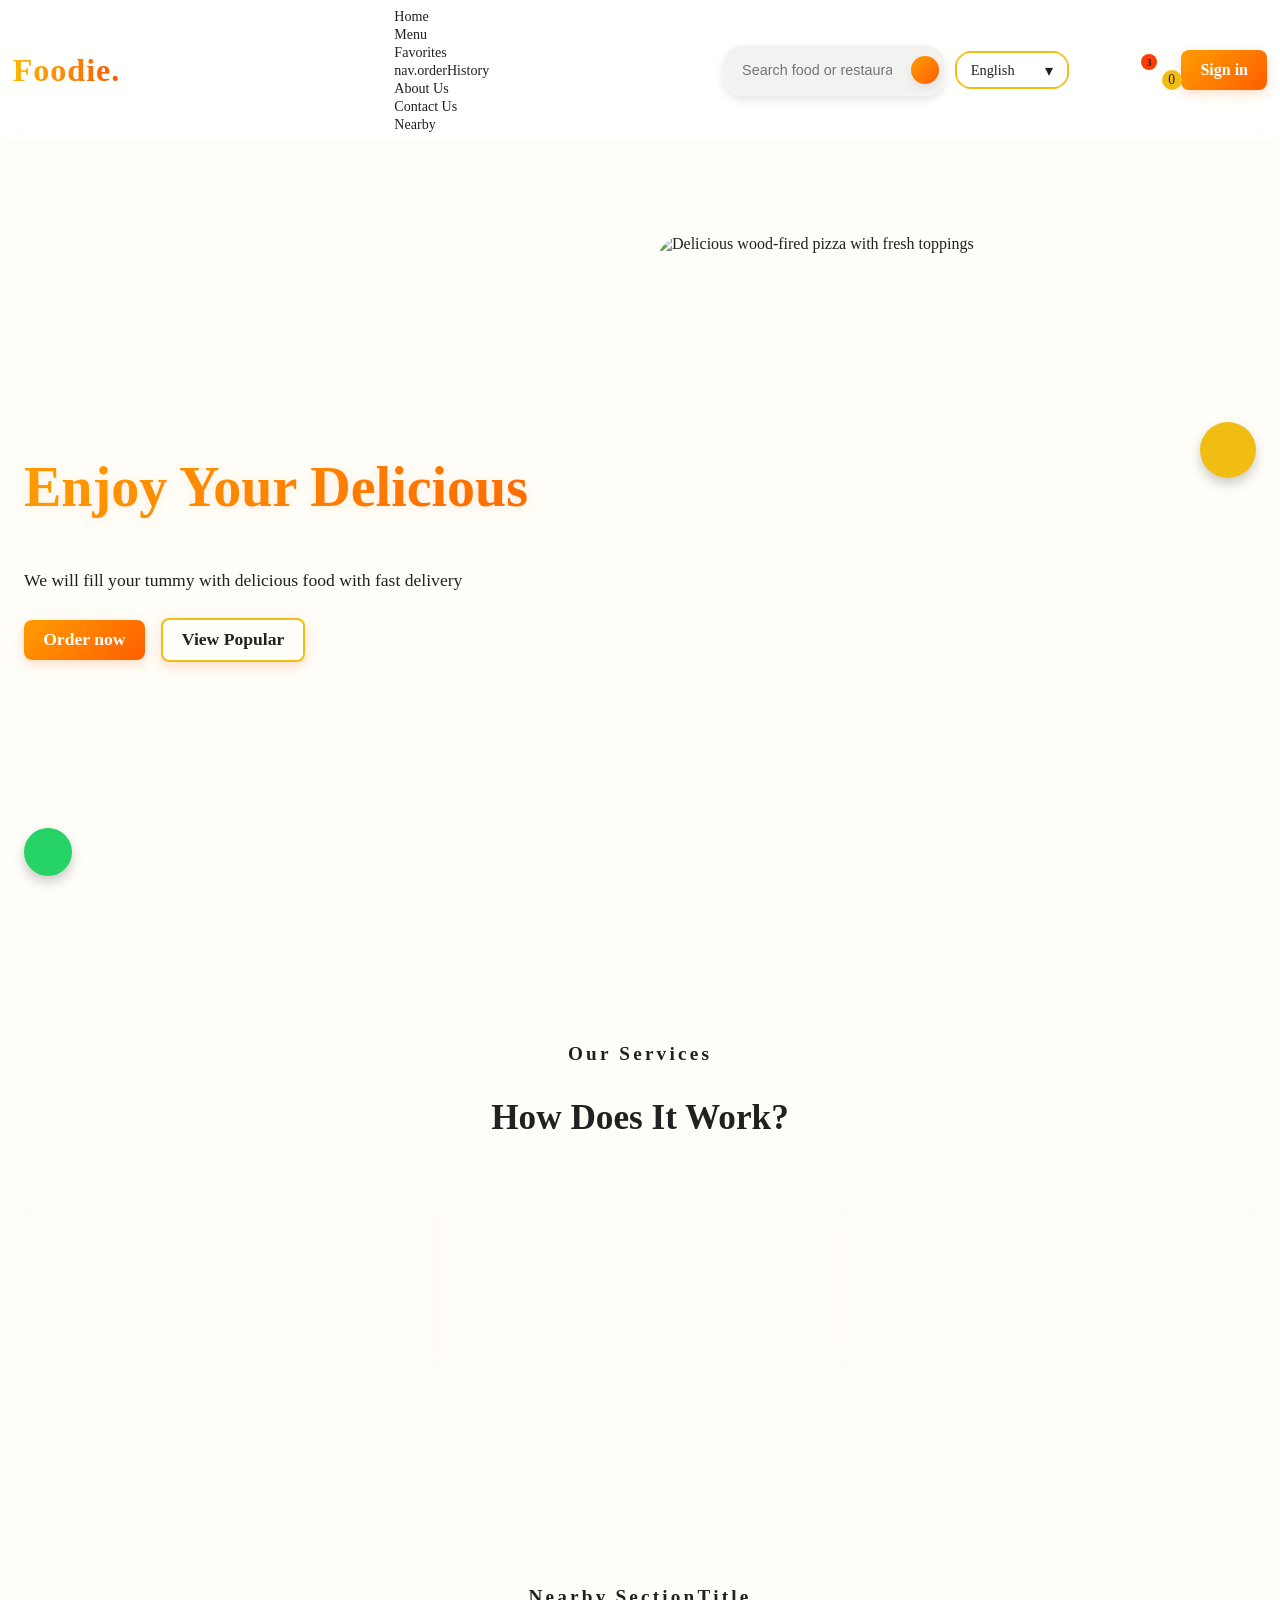
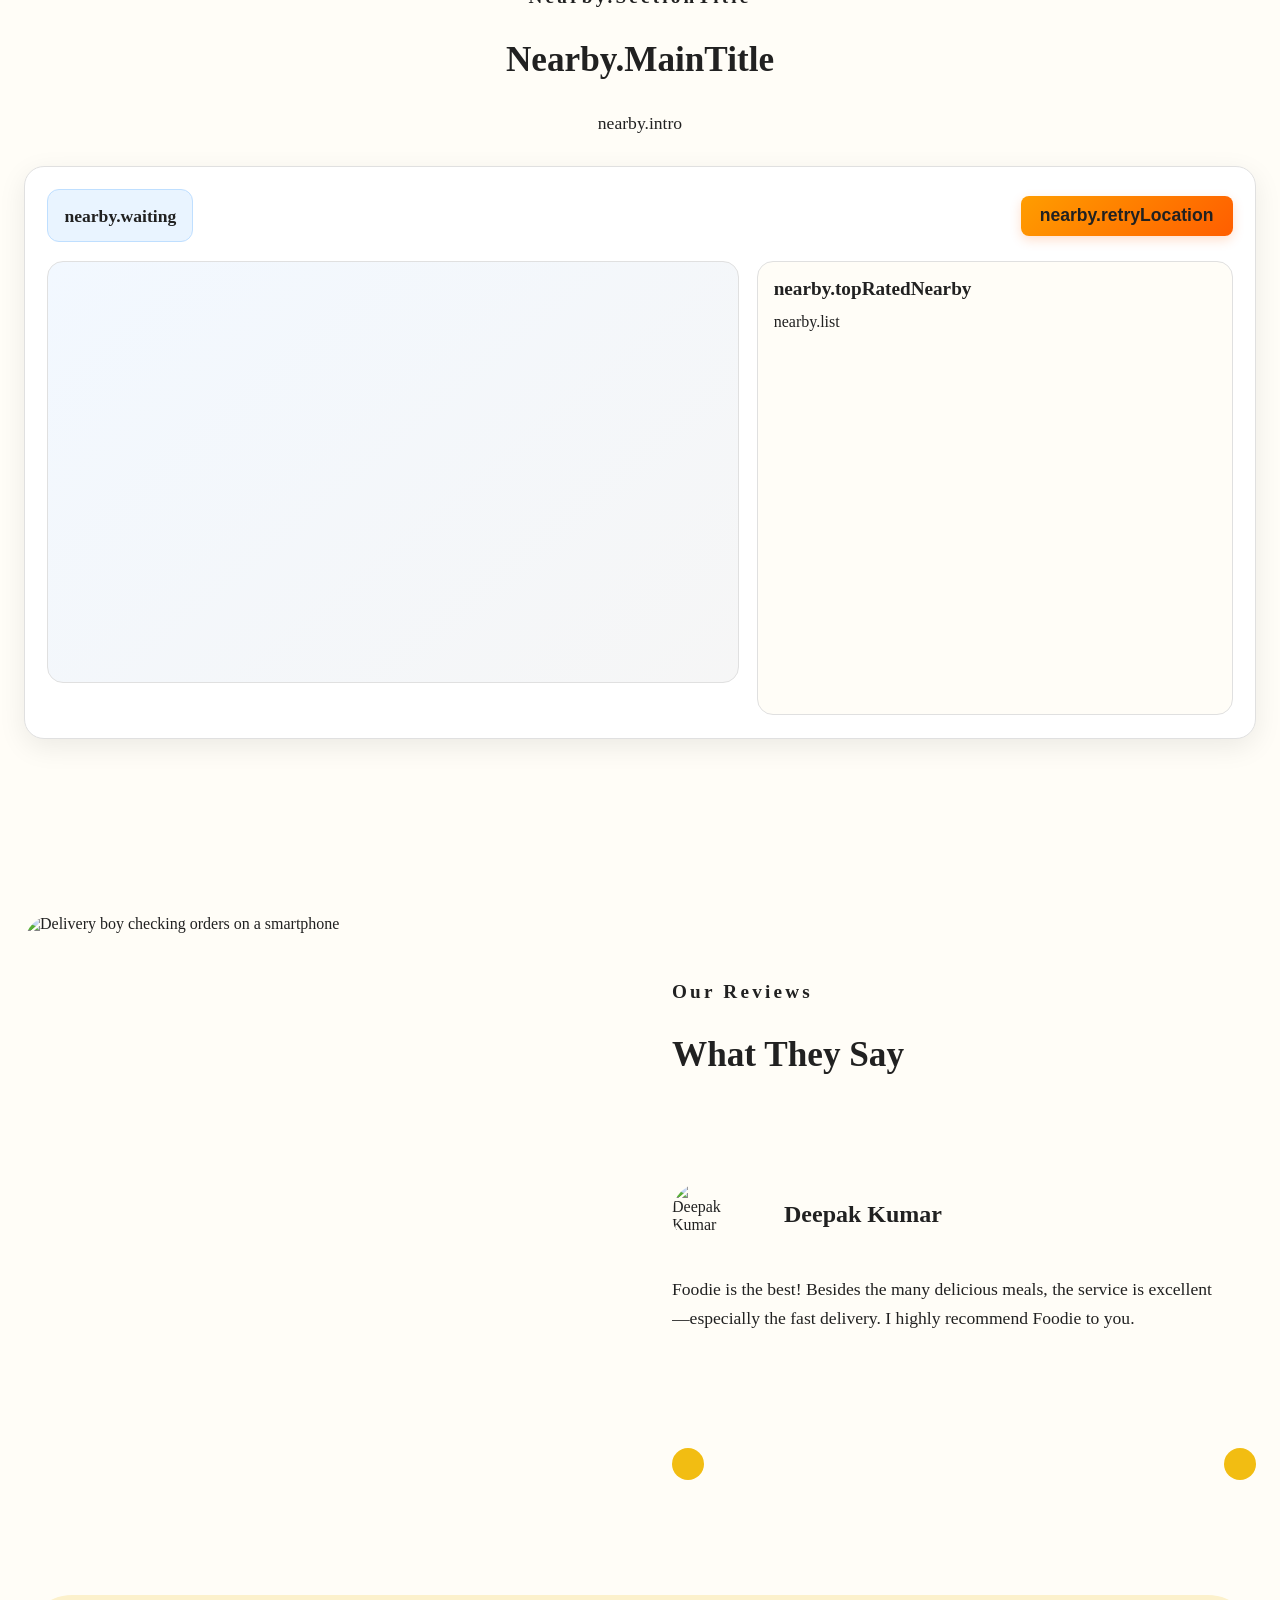
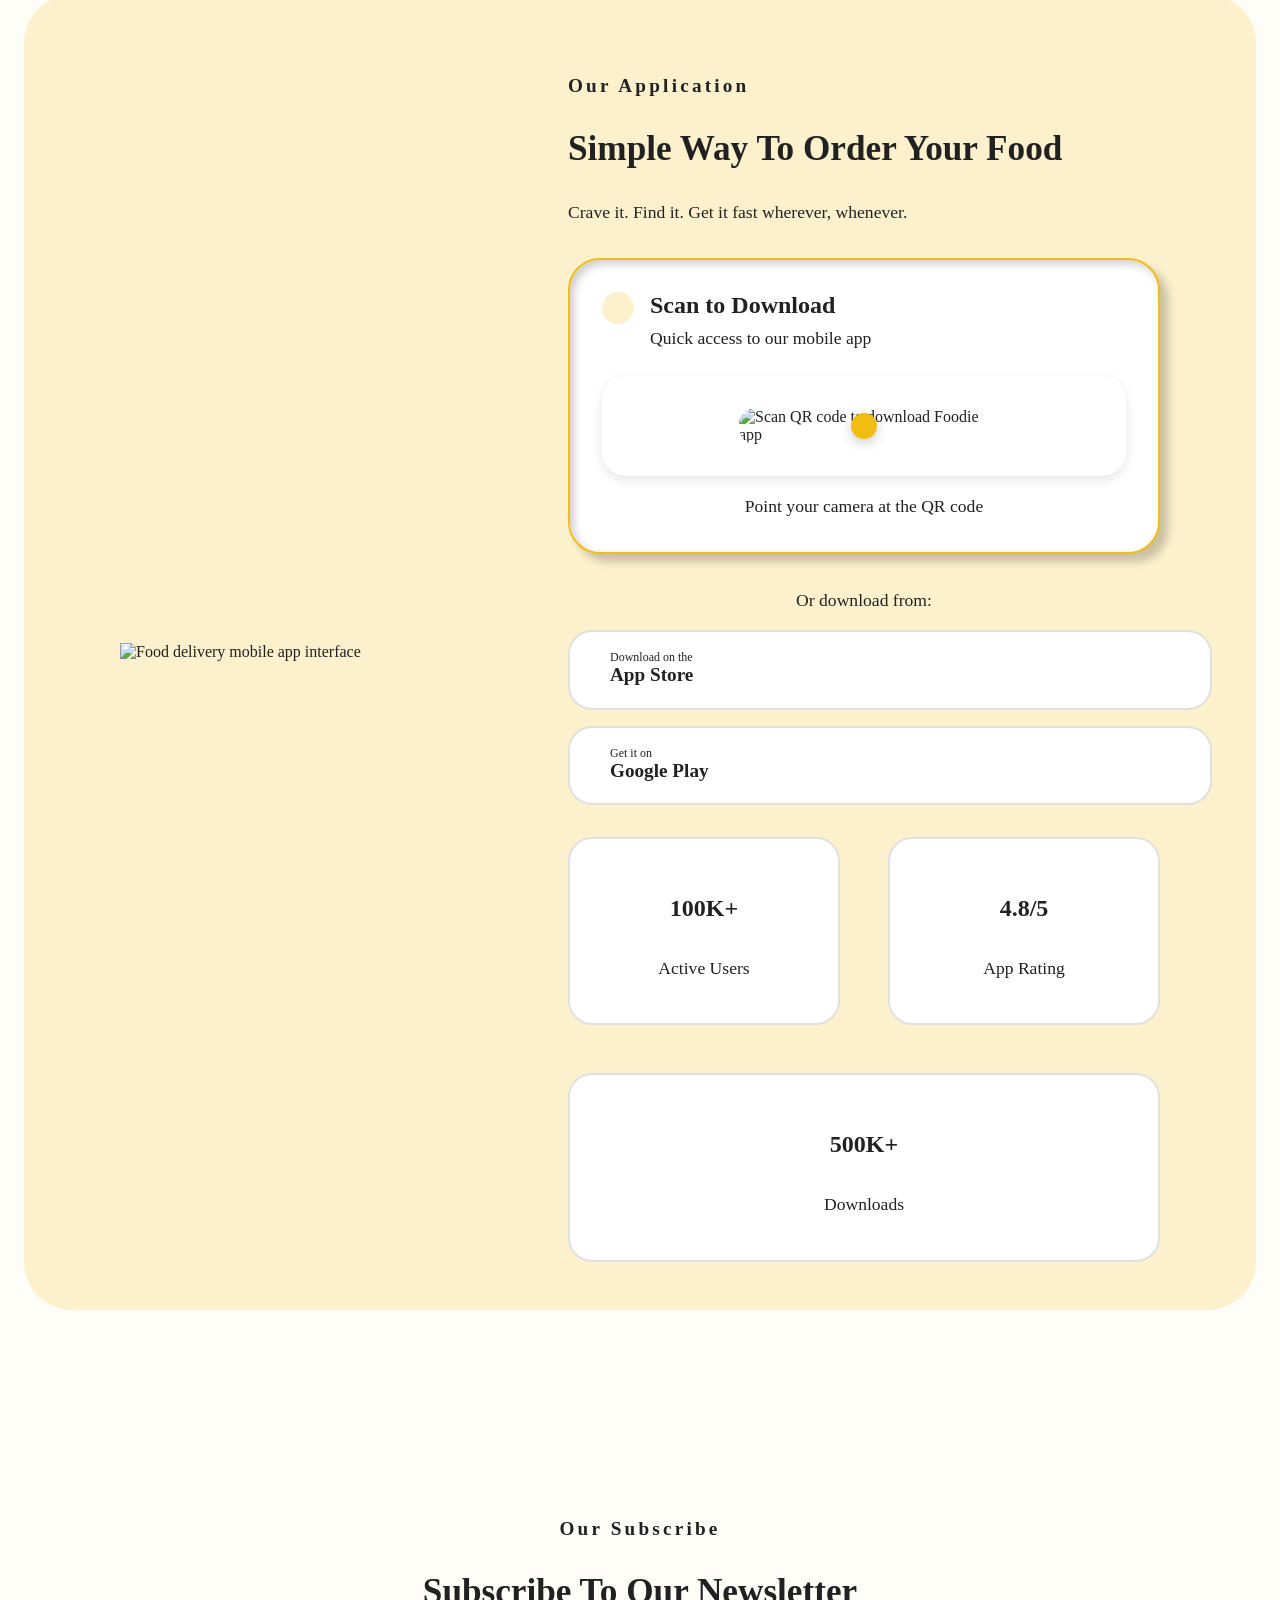
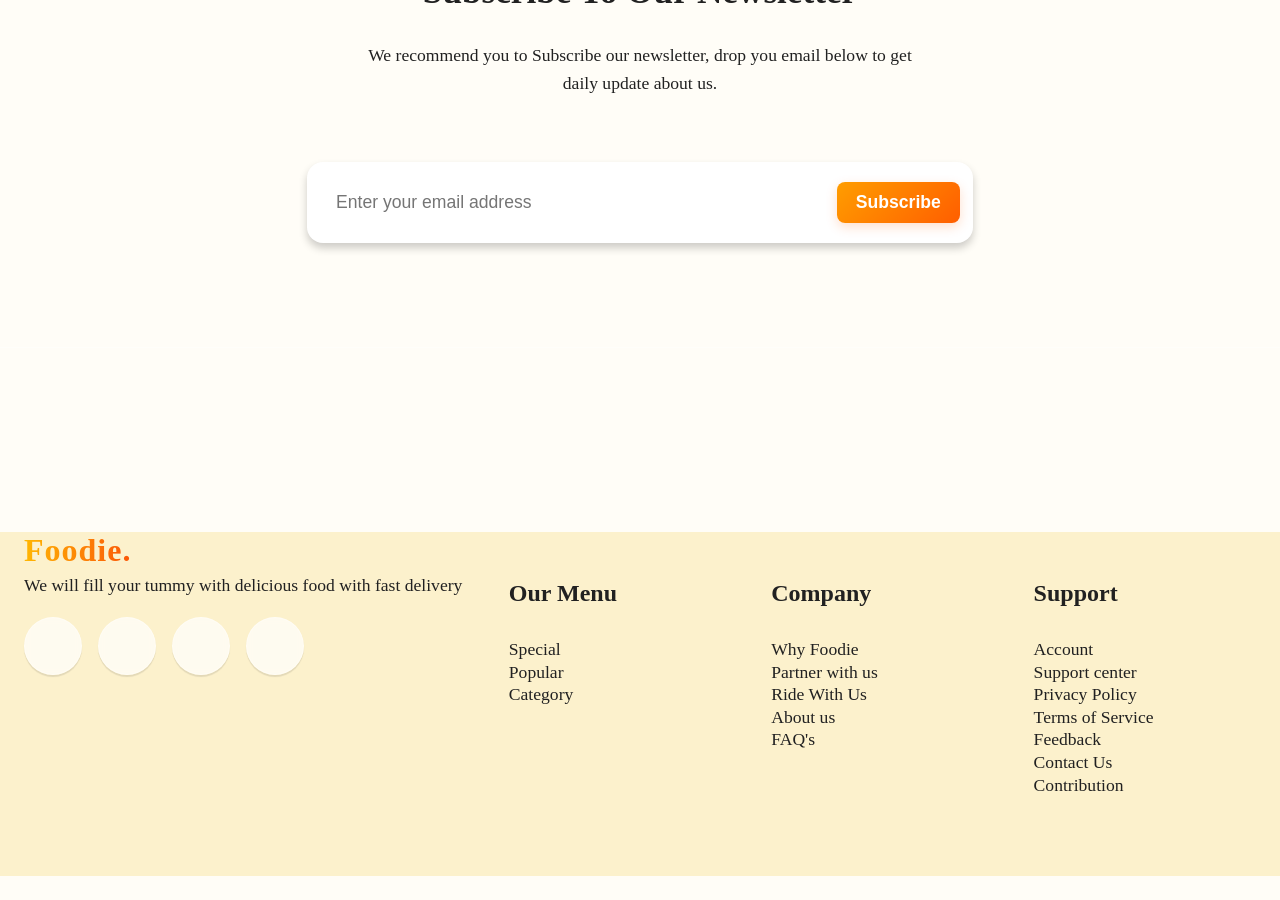
==== commit b12506ff: "Fix text visibility issues in light and dark themes" ====
--- a/html/index.html
+++ b/html/index.html
@@ -170,19 +170,19 @@
 </header>
 
     <div id="offlineMessage"
-        style="display: none; max-width: 500px; margin: 40px auto; padding: 20px; text-align: center; background: #fff; border-radius: 8px; box-shadow: 0 2px 10px rgba(0,0,0,0.1); position: fixed; top: 50%; left: 50%; transform: translate(-50%, -50%); z-index: 1000;">
+        style="display: none; max-width: 500px; margin: 40px auto; padding: 20px; text-align: center; background: var(--bg-secondary); color: var(--text-primary); border-radius: 8px; box-shadow: 0 2px 10px rgba(0,0,0,0.1); position: fixed; top: 50%; left: 50%; transform: translate(-50%, -50%); z-index: 1000;">
         <div style="font-size: 48px; color: #ff4444; margin-bottom: 15px;">
             <i class="fa-solid fa-wifi-slash"></i>
         </div>
-<h3 style="font-size: 24px; color: #333; margin-bottom: 10px;" data-i18n="errors.noInternet">No Internet Connection</h3>
-        <p style="color: #666; margin-bottom: 20px; line-height: 1.5;">
+<h3 style="font-size: 24px; color: var(--text-primary); margin-bottom: 10px;" data-i18n="errors.noInternet">No Internet Connection</h3>
+        <p style="color: var(--text-secondary); margin-bottom: 20px; line-height: 1.5;">
 <span data-i18n="errors.offlineLoad">We can't load the content right now. Please check your connection.</span>
         </p>
 <button id="retryButton" style="background: #ff6b6b; color: white; border: none; padding: 12px 24px; 
                        border-radius: 6px; cursor: pointer; font-size: 16px; transition: all 0.3s;">
             <i class="fa-solid fa-sync"></i> <span data-i18n="errors.retry">Try Again</span>
         </button>
-        <div id="retryStatus" style="margin-top: 15px; color: #666; font-size: 14px;"></div>
+        <div id="retryStatus" style="margin-top: 15px; color: var(--text-secondary); font-size: 14px;"></div>
     </div>
 
     <main>
--- a/css/style.css
+++ b/css/style.css
@@ -116,6 +116,14 @@
         transition: background 0.3s ease, transform 0.3s ease;
     }
 
+    .btn {
+        color: #ffffff !important;
+    }
+
+    .btn-secondary {
+        color: var(--text-primary) !important;
+    }
+
     .theme-toggle:hover {
         transform: rotate(15deg) scale(1.1);
         background: var(--lead);
@@ -131,7 +139,28 @@
         width: 0;
     }
 
+    body {
+        background-color: var(--bg-primary);
+        color: var(--text-primary);
+        transition: background-color 0.3s ease, color 0.3s ease;
+    }
+
     /* BASIC STYLING */
+
+    body,
+    p,
+    h1, h2, h3, h4, h5, h6,
+    a,
+    li,
+    span,
+    label,
+    small,
+    button,
+    input,
+    textarea,
+    select {
+        color: var(--text-primary);
+    }
 
     a {
         color: var(--text-primary);
--- a/css/modern-design.css
+++ b/css/modern-design.css
@@ -17,6 +17,15 @@
     min-height: 100vh;
     display: flex;
     flex-direction: column;
+    background-color: var(--bg-primary) !important;
+    color: var(--text-primary) !important;
+}
+
+body,
+p, h1, h2, h3, h4, h5, h6,
+a, li, span, label, small,
+input, textarea, select, button {
+    color: var(--text-primary) !important;
 }
 
 [data-theme="dark"] {
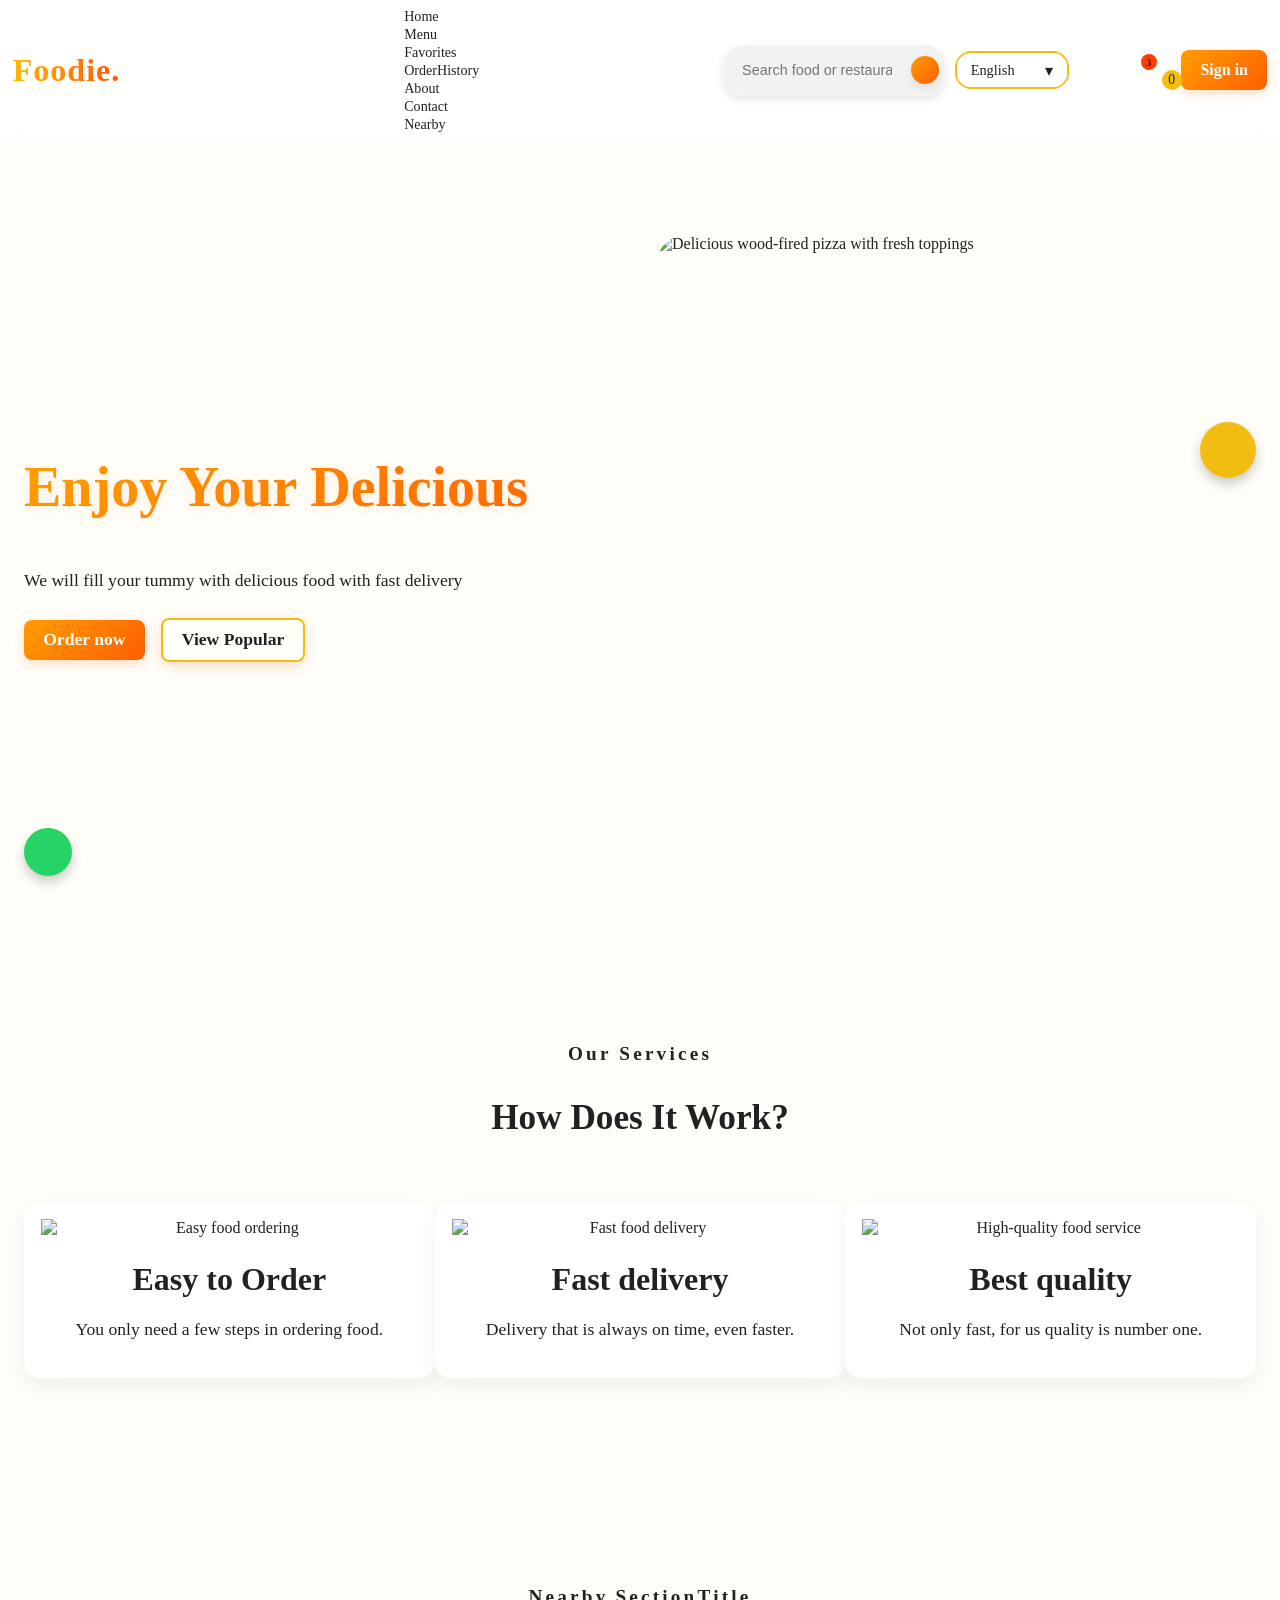
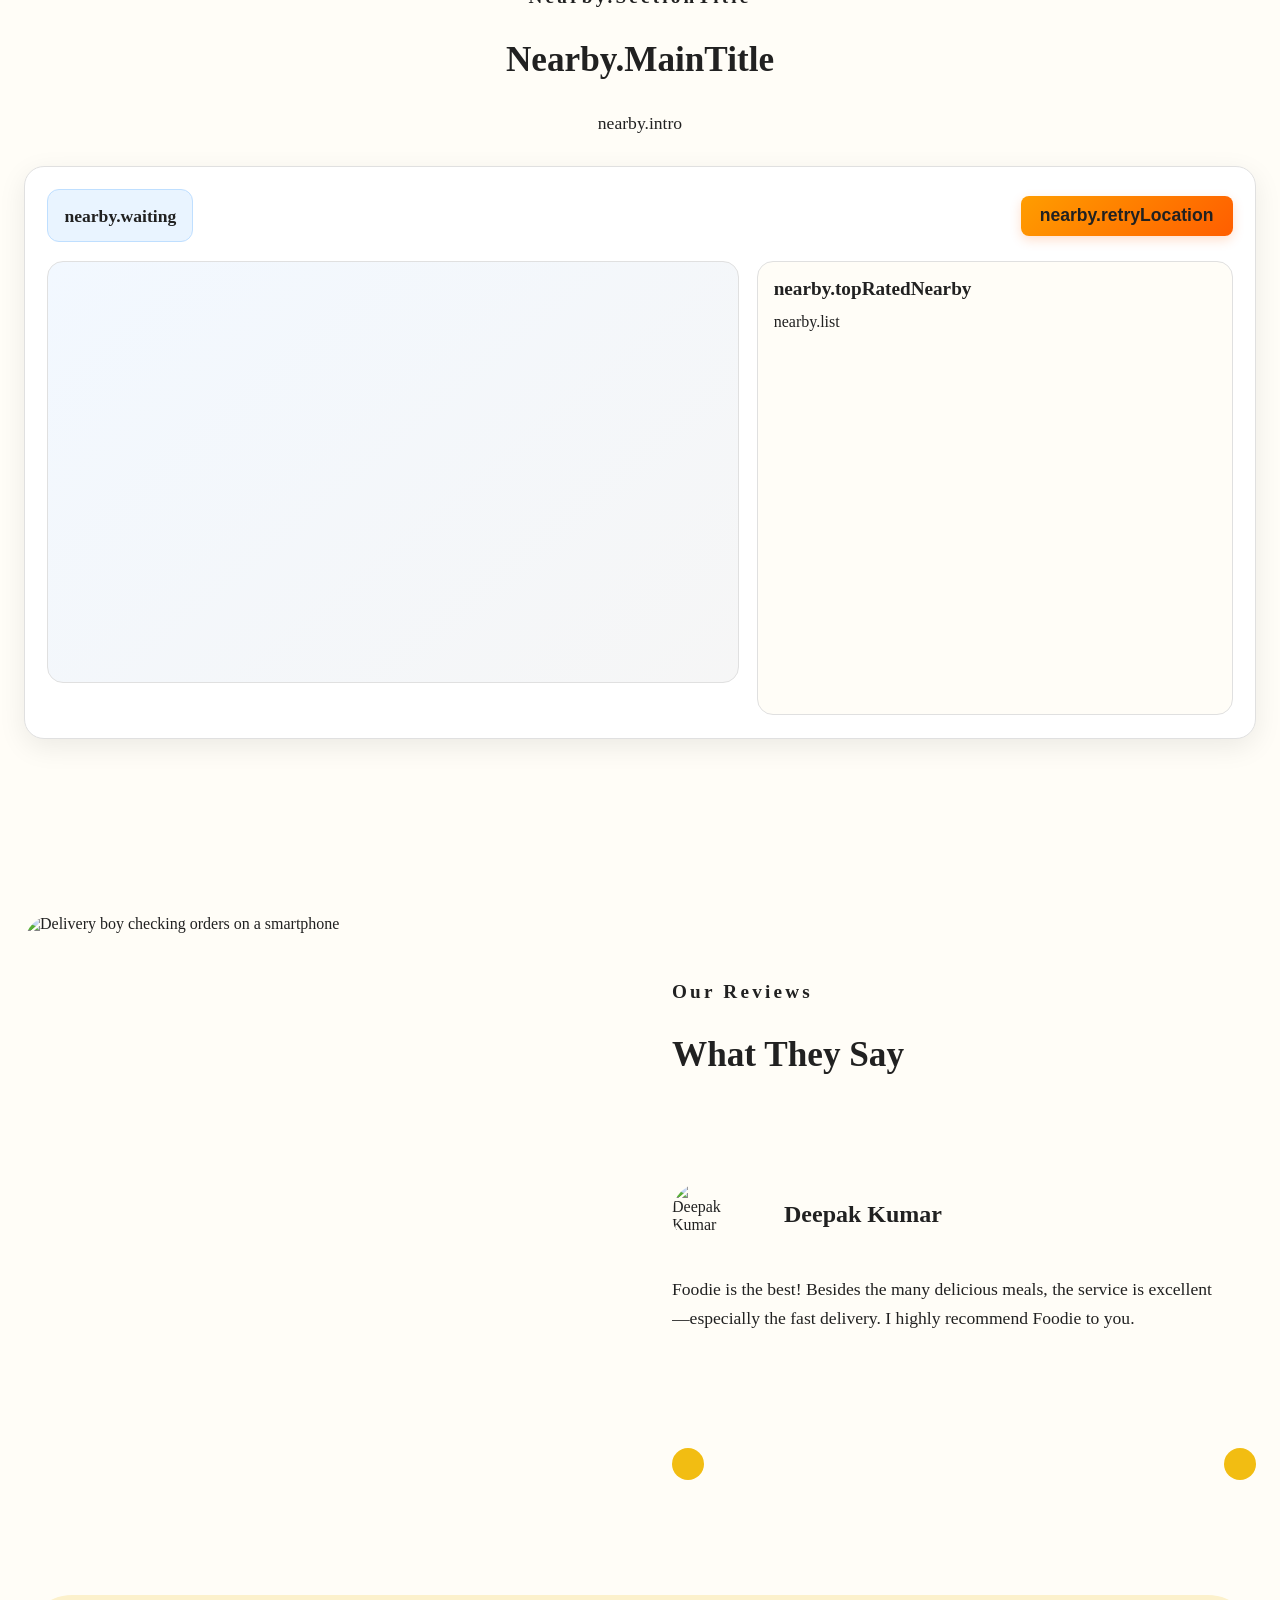
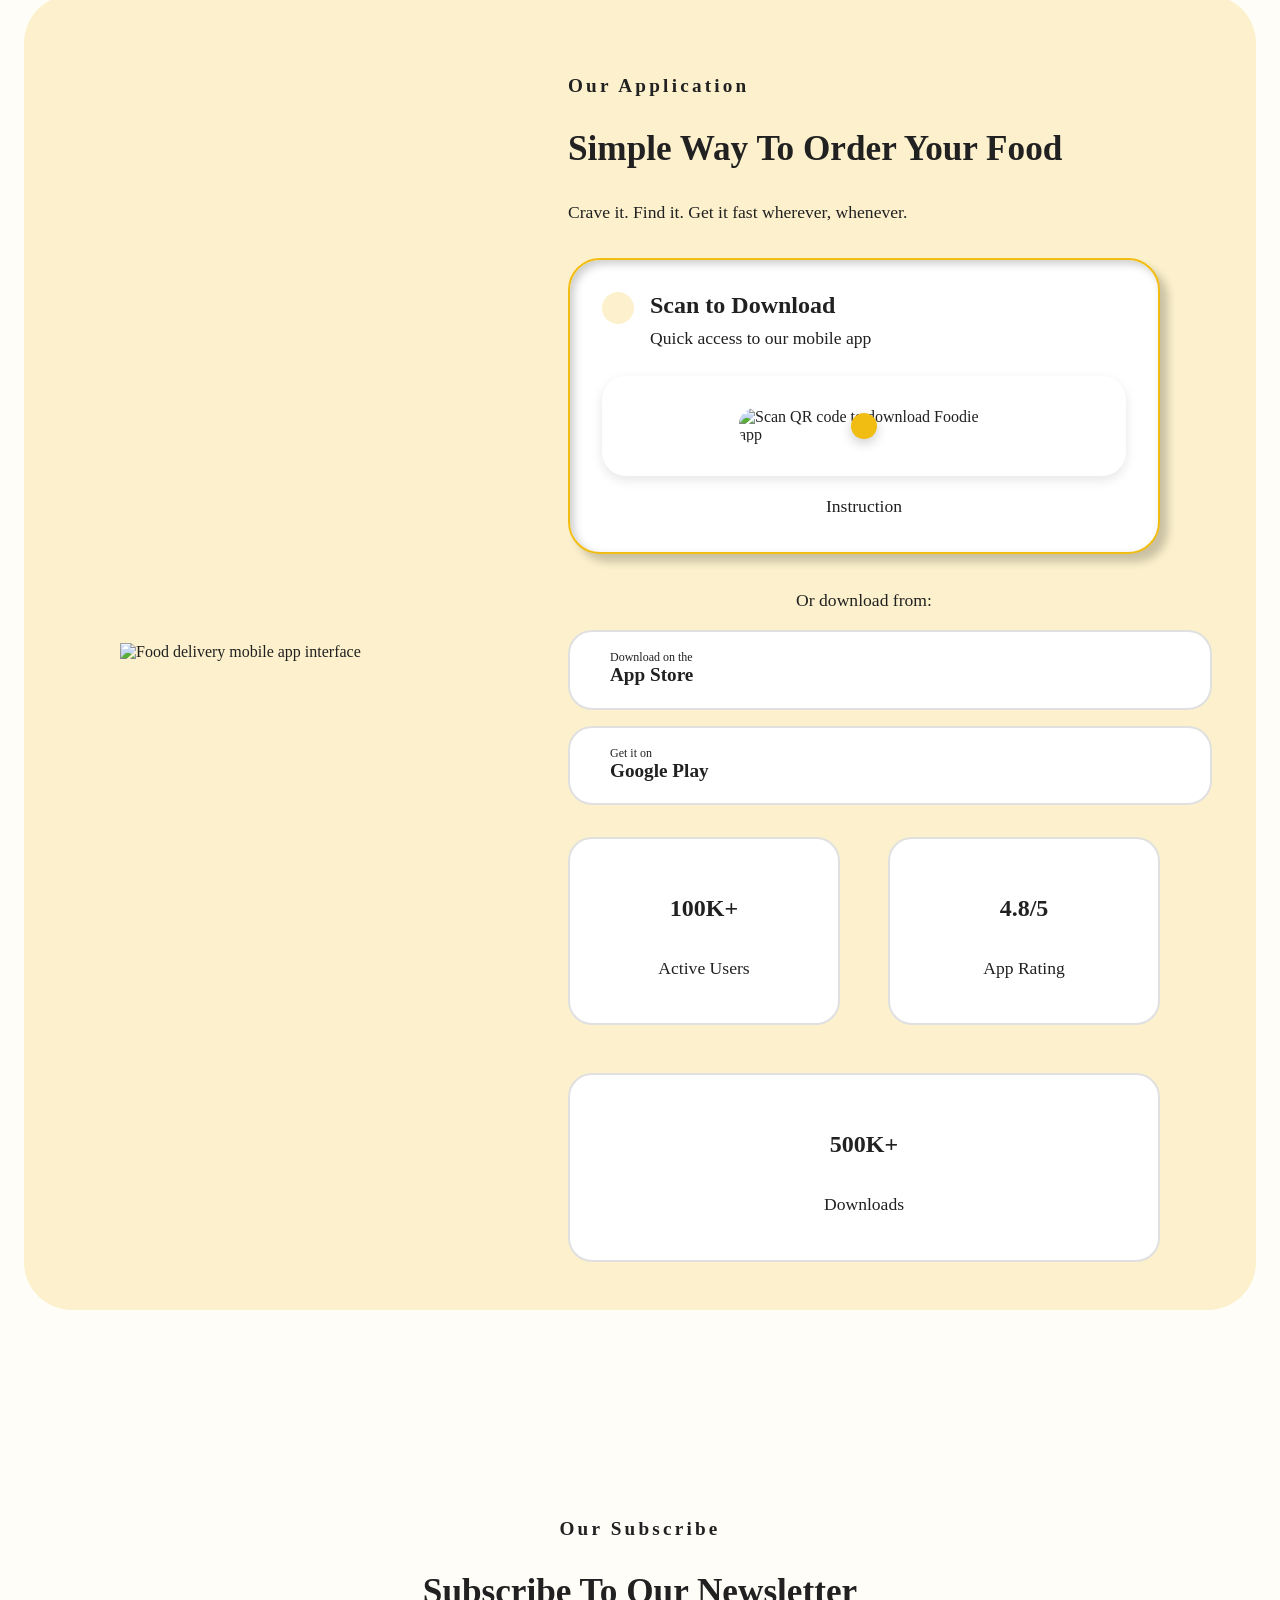
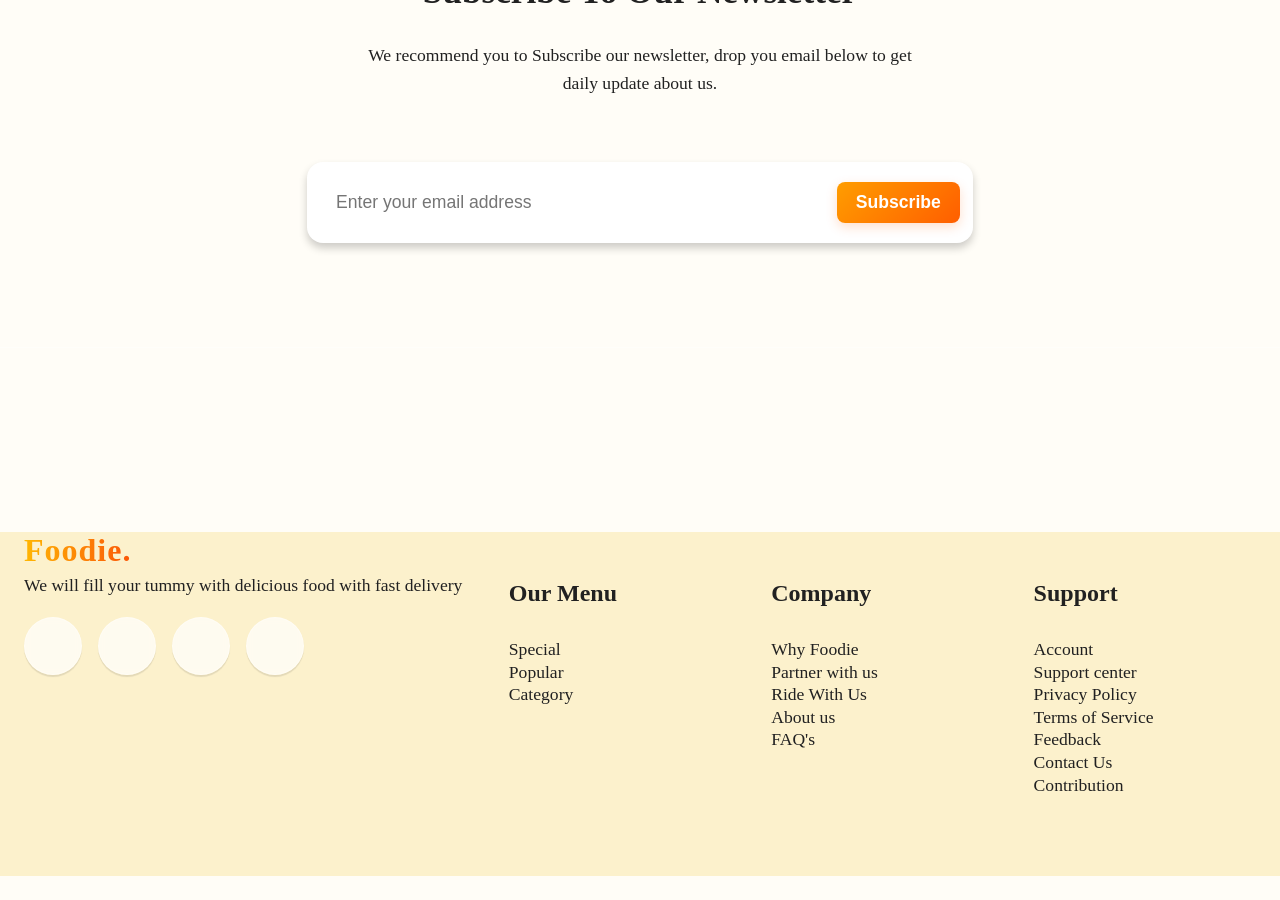
==== commit 246c11ae: "chore: add ARIA labels for better accessibility - Added ARIA labels to interactive buttons across mu" ====
--- a/html/index.html
+++ b/html/index.html
@@ -56,17 +56,17 @@
 
     <!-- Desktop nav links -->
     <ul class="navList" role="list">
-      <li><a href="./index.html#home"      data-i18n="nav.home">Home</a></li>
-      <li><a href="./menu.html"            data-i18n="nav.menu">Menu</a></li>
-      <li><a href="./my-favorites.html"    data-i18n="nav.favorites">
+      <li><a href="./index.html#home"      data-i18n="Home">Home</a></li>
+      <li><a href="./menu.html"            data-i18n="Menu">Menu</a></li>
+      <li><a href="./my-favorites.html"    data-i18n="Favorites">
             <i class="fa-solid fa-star" aria-hidden="true"></i> Favorites
           </a></li>
-      <li><a href="./order-history.html"   data-i18n="nav.orderHistory">
+      <li><a href="./order-history.html"   data-i18n="OrderHistory">
             <i class="fa-solid fa-clock-rotate-left" aria-hidden="true"></i> Orders
           </a></li>
-      <li><a href="./aboutUs.html"         data-i18n="nav.about">About</a></li>
-      <li><a href="./contactUs.html"       data-i18n="nav.contact">Contact</a></li>
-      <li><a href="./nearbyres.html"       data-i18n="nav.nearby">Nearby</a></li>
+      <li><a href="./aboutUs.html"         data-i18n="About">About</a></li>
+      <li><a href="./contactUs.html"       data-i18n="Contact">Contact</a></li>
+      <li><a href="./nearbyres.html"       data-i18n="Nearby">Nearby</a></li>
     </ul>
 
     <!-- Desktop actions -->
@@ -395,7 +395,7 @@
                                     </div>
                                 </div>
 
-                                <p class="qr-instruction" data-i18n="qr.instruction"></p>
+                                <p class="qr-instruction" data-i18n="Instruction"></p>
 
                             </div>
 
@@ -473,7 +473,8 @@
                         <input type="email" id="email" placeholder="Enter your email"
                             data-i18n-placeholder="newsletter.placeholder" />
 
-                        <button type="submit" class="btn" data-i18n="newsletter.subscribeButton">Subscribe</button>
+                        <button type="submit" 
+                        class="btn" data-i18n="newsletter.subscribeButton">Subscribe</button>
                     </form>
                     <span class="error-message" id="emailError"></span>
                 </div>
